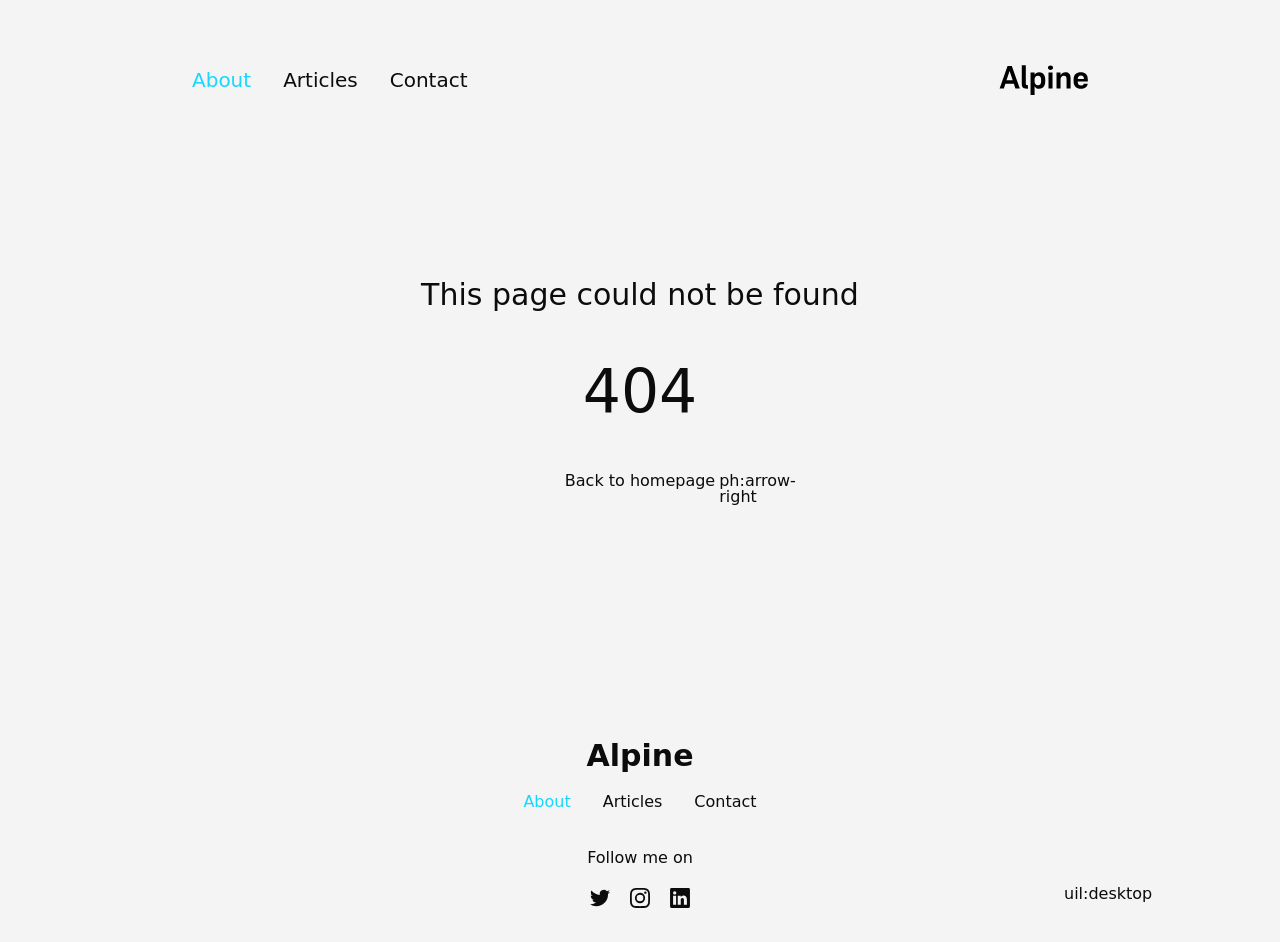
==== index.html @ 04ba0384 "Deploying to gh-pages from @ ahb360/alpine-starter@578dac33cd20a1a413d72c9c8efdf5ef78be99f1 🚀" ====
<!DOCTYPE html>
<html >
<head><meta charset="utf-8">
<title>Alpine</title>
<meta name="viewport" content="width=device-width, initial-scale=1">
<meta name="twitter:card" content="summary_large_image">
<meta property="og:image" content="/social-card-preview.png">
<meta property="og:image:width" content="400">
<meta property="og:image:height" content="300">
<meta property="og:image:alt" content="An image showcasing my project.">
<meta property="og:title" content="Alpine">
<meta name="description" content="An open source blog theme powered by Nuxt.">
<meta property="og:description" content="An open source blog theme powered by Nuxt."><link rel="modulepreload" href="/_payload.js"><style id="pinceau-theme">@media { :root {--pinceau-mq: initial; --alpine-readableLine: 68ch;--alpine-backdrop-backgroundColor: #f4f4f5b3;--prose-code-inline-padding: 0.25rem 0.375rem 0.25rem 0.375rem;--prose-code-inline-borderRadius: 0.375rem;--prose-code-block-border-style: solid;--prose-code-block-border-width: 1px;--prose-tbody-tr-borderBottom-style: dashed;--prose-tbody-tr-borderBottom-width: 1px;--prose-thead-borderBottom-style: solid;--prose-thead-borderBottom-width: 1px;--prose-thead-border-style: solid;--prose-thead-border-width: 0px;--prose-table-lineHeight: inherit;--prose-table-textAlign: left;--prose-hr-width: 1px;--prose-hr-style: solid;--prose-li-listStylePosition: outside;--prose-ol-padding: 0 0 0 21px;--prose-ol-listStyleType: decimal;--prose-ul-padding: 0 0 0 21px;--prose-ul-listStyleType: disc;--prose-blockquote-border-style: solid;--prose-blockquote-border-width: 4px;--prose-blockquote-quotes: '201C' '201D' '2018' '2019';--prose-blockquote-padding: 0 0 0 24px;--prose-a-code-color-hover: currentColor;--prose-a-code-color-static: currentColor;--prose-a-hasCode-borderBottom: none;--prose-a-border-distance: 2px;--prose-a-border-color-hover: currentColor;--prose-a-border-color-static: currentColor;--prose-a-border-style-hover: solid;--prose-a-border-style-static: dashed;--prose-a-border-width: 1px;--prose-a-color-static: inherit;--prose-a-textDecoration: none;--prose-h6-margin: 3rem 0 2rem;--prose-h5-margin: 3rem 0 2rem;--prose-h4-margin: 3rem 0 2rem;--prose-h3-margin: 3rem 0 2rem;--prose-h2-margin: 3rem 0 2rem;--prose-h1-margin: 0 0 2rem;--prose-p-fontSize: 18px;--typography-lead-loose: 2;--typography-lead-relaxed: 1.625;--typography-lead-normal: 1.5;--typography-lead-snug: 1.375;--typography-lead-tight: 1.25;--typography-lead-none: 1;--typography-fontWeight-black: 900;--typography-fontWeight-extrabold: 800;--typography-fontWeight-bold: 700;--typography-fontWeight-semibold: 600;--typography-fontWeight-medium: 500;--typography-fontWeight-normal: 400;--typography-fontWeight-light: 300;--typography-fontWeight-extralight: 200;--typography-fontWeight-thin: 100;--typography-fontSize-9xl: 128px;--typography-fontSize-8xl: 96px;--typography-fontSize-7xl: 72px;--typography-fontSize-6xl: 60px;--typography-fontSize-5xl: 48px;--typography-fontSize-4xl: 36px;--typography-fontSize-3xl: 30px;--typography-fontSize-2xl: 24px;--typography-fontSize-xl: 20px;--typography-fontSize-lg: 18px;--typography-fontSize-base: 16px;--typography-fontSize-sm: 14px;--typography-fontSize-xs: 12px;--typography-letterSpacing-wide: 0.025em;--typography-letterSpacing-tight: -0.025em;--typography-verticalMargin-base: 32px;--typography-verticalMargin-sm: 16px;--elements-border-secondary-hover: [object Object];--elements-backdrop-background: #fffc;--elements-backdrop-filter: saturate(200%) blur(20px);--elements-container-maxWidth: 64rem;--lead-loose: 2;--lead-relaxed: 1.625;--lead-normal: 1.5;--lead-snug: 1.375;--lead-tight: 1.25;--lead-none: 1;--lead-10: 2.5rem;--lead-9: 2.25rem;--lead-8: 2rem;--lead-7: 1.75rem;--lead-6: 1.5rem;--lead-5: 1.25rem;--lead-4: 1rem;--lead-3: .75rem;--lead-2: .5rem;--lead-1: .025rem;--letterSpacing-widest: 0.1em;--letterSpacing-wider: 0.05em;--letterSpacing-wide: 0.025em;--letterSpacing-normal: 0em;--letterSpacing-tight: -0.025em;--letterSpacing-tighter: -0.05em;--fontSize-9xl: 8rem;--fontSize-8xl: 6rem;--fontSize-7xl: 4.5rem;--fontSize-6xl: 3.75rem;--fontSize-5xl: 3rem;--fontSize-4xl: 2.25rem;--fontSize-3xl: 1.875rem;--fontSize-2xl: 1.5rem;--fontSize-xl: 1.25rem;--fontSize-lg: 1.125rem;--fontSize-base: 1rem;--fontSize-sm: 0.875rem;--fontSize-xs: 0.75rem;--fontWeight-black: 900;--fontWeight-extrabold: 800;--fontWeight-bold: 700;--fontWeight-semibold: 600;--fontWeight-medium: 500;--fontWeight-normal: 400;--fontWeight-light: 300;--fontWeight-extralight: 200;--fontWeight-thin: 100;--font-mono: ui-monospace, SFMono-Regular, Menlo, Monaco, Consolas, Liberation Mono, Courier New, monospace;--font-serif: ui-serif, Georgia, Cambria, Times New Roman, Times, serif;--font-sans: ui-sans-serif, system-ui, -apple-system, BlinkMacSystemFont, Segoe UI, Roboto, Helvetica Neue, Arial, Noto Sans, sans-serif, Apple Color Emoji, Segoe UI Emoji, Segoe UI Symbol, Noto Color Emoji;--opacity-total: 1;--opacity-high: 0.8;--opacity-medium: 0.5;--opacity-soft: 0.3;--opacity-light: 0.15;--opacity-bright: 0.1;--opacity-noOpacity: 0;--borderWidth-lg: 3px;--borderWidth-md: 2px;--borderWidth-sm: 1px;--borderWidth-noBorder: 0;--space-rem-875: 0.875rem;--space-rem-625: 0.625rem;--space-rem-375: 0.375rem;--space-rem-125: 0.125rem;--space-px: 1px;--space-128: 32rem;--space-96: 24rem;--space-80: 20rem;--space-72: 18rem;--space-64: 16rem;--space-60: 15rem;--space-56: 14rem;--space-52: 13rem;--space-48: 12rem;--space-44: 11rem;--space-40: 10rem;--space-36: 9rem;--space-32: 8rem;--space-28: 7rem;--space-24: 6rem;--space-20: 5rem;--space-16: 4rem;--space-14: 3.5rem;--space-12: 3rem;--space-11: 2.75rem;--space-10: 2.5rem;--space-9: 2.25rem;--space-8: 2rem;--space-7: 1.75rem;--space-6: 1.5rem;--space-5: 1.25rem;--space-4: 1rem;--space-3: 0.75rem;--space-2: 0.5rem;--space-1: 0.25rem;--space-0: 0px;--size-full: 100%;--size-7xl: 80rem;--size-6xl: 72rem;--size-5xl: 64rem;--size-4xl: 56rem;--size-3xl: 48rem;--size-2xl: 42rem;--size-xl: 36rem;--size-lg: 32rem;--size-md: 28rem;--size-sm: 24rem;--size-xs: 20rem;--size-200: 200px;--size-104: 104px;--size-80: 80px;--size-64: 64px;--size-56: 56px;--size-48: 48px;--size-40: 40px;--size-32: 32px;--size-24: 24px;--size-20: 20px;--size-16: 16px;--size-12: 12px;--size-8: 8px;--size-6: 6px;--size-4: 4px;--size-2: 2px;--size-0: 0px;--radii-full: 9999px;--radii-3xl: 1.75rem;--radii-2xl: 1.5rem;--radii-xl: 1rem;--radii-lg: 0.75rem;--radii-md: 0.5rem;--radii-sm: 0.375rem;--radii-xs: 0.25rem;--radii-2xs: 0.125rem;--radii-none: 0px;--shadow-none: 0px 0px 0px 0px transparent;--shadow-lg: 0px 10px 15px -3px #000000, 0px 4px 6px -4px #000000;--shadow-md: 0px 4px 6px -1px #000000, 0px 2px 4px -2px #000000;--shadow-sm: 0px 1px 3px 0px #000000, 0px 1px 2px -1px #000000;--shadow-xs: 0px 1px 2px 0px #000000;--height-screen: 100vh;--width-screen: 100vw;--color-primary-900: #002e38;--color-primary-800: #005c70;--color-primary-700: #008aa9;--color-primary-600: #00b9e1;--color-primary-500: #1ad6ff;--color-primary-400: #40ddff;--color-primary-300: #66e4ff;--color-primary-200: #8deaff;--color-primary-100: #b3f1ff;--color-primary-50: #d9f8ff;--color-ruby-900: #380011;--color-ruby-800: #700021;--color-ruby-700: #a90032;--color-ruby-600: #e10043;--color-ruby-500: #ff1a5e;--color-ruby-400: #ff4079;--color-ruby-300: #ff6694;--color-ruby-200: #ff8dae;--color-ruby-100: #ffb3c9;--color-ruby-50: #ffd9e4;--color-pink-900: #380025;--color-pink-800: #70004b;--color-pink-700: #a90070;--color-pink-600: #e10095;--color-pink-500: #ff1ab2;--color-pink-400: #ff40bf;--color-pink-300: #ff66cc;--color-pink-200: #ff8dd8;--color-pink-100: #ffb3e5;--color-pink-50: #ffd9f2;--color-purple-900: #190038;--color-purple-800: #330070;--color-purple-700: #4c00a9;--color-purple-600: #6500e1;--color-purple-500: #811aff;--color-purple-400: #9640ff;--color-purple-300: #ab66ff;--color-purple-200: #c08dff;--color-purple-100: #d5b3ff;--color-purple-50: #ead9ff;--color-royalblue-900: #0b0531;--color-royalblue-800: #160a62;--color-royalblue-700: #211093;--color-royalblue-600: #2c15c4;--color-royalblue-500: #4127e8;--color-royalblue-400: #614bec;--color-royalblue-300: #806ff0;--color-royalblue-200: #a093f3;--color-royalblue-100: #c0b7f7;--color-royalblue-50: #dfdbfb;--color-indigoblue-900: #001238;--color-indigoblue-800: #002370;--color-indigoblue-700: #0035a9;--color-indigoblue-600: #0047e1;--color-indigoblue-500: #1a62ff;--color-indigoblue-400: #407cff;--color-indigoblue-300: #6696ff;--color-indigoblue-200: #8db0ff;--color-indigoblue-100: #b3cbff;--color-indigoblue-50: #d9e5ff;--color-blue-900: #002438;--color-blue-800: #004870;--color-blue-700: #006ca9;--color-blue-600: #0090e1;--color-blue-500: #1aadff;--color-blue-400: #40bbff;--color-blue-300: #66c8ff;--color-blue-200: #8dd6ff;--color-blue-100: #b3e4ff;--color-blue-50: #d9f1ff;--color-lightblue-900: #002e38;--color-lightblue-800: #005c70;--color-lightblue-700: #008aa9;--color-lightblue-600: #00b9e1;--color-lightblue-500: #1ad6ff;--color-lightblue-400: #40ddff;--color-lightblue-300: #66e4ff;--color-lightblue-200: #8deaff;--color-lightblue-100: #b3f1ff;--color-lightblue-50: #d9f8ff;--color-teal-900: #062a28;--color-teal-800: #0b544f;--color-teal-700: #117d77;--color-teal-600: #16a79e;--color-teal-500: #1cd1c6;--color-teal-400: #36e4da;--color-teal-300: #5fe9e1;--color-teal-200: #87efe9;--color-teal-100: #aff4f0;--color-teal-50: #d7faf8;--color-pear-900: #2a2b09;--color-pear-800: #545512;--color-pear-700: #7e801b;--color-pear-600: #a8aa24;--color-pear-500: #d0d32f;--color-pear-400: #d8da52;--color-pear-300: #e0e274;--color-pear-200: #e8e997;--color-pear-100: #eff0ba;--color-pear-50: #f7f8dc;--color-red-900: #380300;--color-red-800: #700700;--color-red-700: #a90a00;--color-red-600: #e10e00;--color-red-500: #ff281a;--color-red-400: #ff4c40;--color-red-300: #ff7066;--color-red-200: #ff948d;--color-red-100: #ffb7b3;--color-red-50: #ffdbd9;--color-orange-900: #381800;--color-orange-800: #702f00;--color-orange-700: #a94700;--color-orange-600: #e15e00;--color-orange-500: #ff7a1a;--color-orange-400: #ff9040;--color-orange-300: #ffa666;--color-orange-200: #ffbd8d;--color-orange-100: #ffd3b3;--color-orange-50: #ffe9d9;--color-yellow-900: #362b03;--color-yellow-800: #6d5605;--color-yellow-700: #a38108;--color-yellow-600: #daac0a;--color-yellow-500: #f5c828;--color-yellow-400: #f7d14c;--color-yellow-300: #f8da70;--color-yellow-200: #fae393;--color-yellow-100: #fcedb7;--color-yellow-50: #fdf6db;--color-green-900: #003f25;--color-green-800: #005e38;--color-green-700: #007e4a;--color-green-600: #009d5d;--color-green-500: #00bd6f;--color-green-400: #00dc82;--color-green-300: #30ffaa;--color-green-200: #83ffcc;--color-green-100: #acffdd;--color-green-50: #d6ffee;--color-gray-900: #18181B;--color-gray-800: #27272A;--color-gray-700: #3f3f46;--color-gray-600: #52525B;--color-gray-500: #71717A;--color-gray-400: #a1a1aa;--color-gray-300: #D4d4d8;--color-gray-200: #e4e4e7;--color-gray-100: #f4f4f5;--color-gray-50: #fafafa;--color-black: #0c0c0d;--color-white: #FFFFFF;--media-portrait: only screen and (orientation: portrait);--media-landscape: only screen and (orientation: landscape);--media-rm: (prefers-reduced-motion: reduce);--media-2xl: (min-width: 1536px);--media-xl: (min-width: 1280px);--media-lg: (min-width: 1024px);--media-md: (min-width: 768px);--media-sm: (min-width: 640px);--media-xs: (min-width: 475px);--prose-code-inline-fontWeight: var(--typography-fontWeight-normal);--prose-code-inline-fontSize: var(--typography-fontSize-sm);--prose-code-block-pre-padding: var(--typography-verticalMargin-sm);--prose-code-block-margin: var(--typography-verticalMargin-base) 0;--prose-code-block-fontSize: var(--typography-fontSize-sm);--prose-tbody-code-inline-fontSize: var(--typography-fontSize-sm);--prose-tbody-td-padding: var(--typography-verticalMargin-sm);--prose-th-fontWeight: var(--typography-fontWeight-semibold);--prose-th-padding: 0 var(--typography-verticalMargin-sm) var(--typography-verticalMargin-sm) var(--typography-verticalMargin-sm);--prose-table-fontSize: var(--typography-fontSize-sm);--prose-table-margin: var(--typography-verticalMargin-base) 0;--prose-hr-margin: var(--typography-verticalMargin-base) 0;--prose-li-margin: var(--typography-verticalMargin-sm) 0;--prose-ol-margin: var(--typography-verticalMargin-base) 0;--prose-ul-margin: var(--typography-verticalMargin-base) 0;--prose-blockquote-margin: var(--typography-verticalMargin-base) 0;--prose-a-code-border-style: var(--prose-a-border-style-static);--prose-a-code-border-width: var(--prose-a-border-width);--prose-a-fontWeight: var(--typography-fontWeight-medium);--prose-img-margin: var(--typography-verticalMargin-base) 0;--prose-strong-fontWeight: var(--typography-fontWeight-semibold);--prose-h6-iconSize: var(--typography-fontSize-base);--prose-h6-fontWeight: var(--typography-fontWeight-semibold);--prose-h6-lineHeight: var(--typography-lead-normal);--prose-h6-fontSize: var(--typography-fontSize-lg);--prose-h5-iconSize: var(--typography-fontSize-lg);--prose-h5-fontWeight: var(--typography-fontWeight-semibold);--prose-h5-lineHeight: var(--typography-lead-snug);--prose-h5-fontSize: var(--typography-fontSize-xl);--prose-h4-iconSize: var(--typography-fontSize-lg);--prose-h4-letterSpacing: var(--typography-letterSpacing-tight);--prose-h4-fontWeight: var(--typography-fontWeight-semibold);--prose-h4-lineHeight: var(--typography-lead-snug);--prose-h4-fontSize: var(--typography-fontSize-2xl);--prose-h3-iconSize: var(--typography-fontSize-xl);--prose-h3-letterSpacing: var(--typography-letterSpacing-tight);--prose-h3-fontWeight: var(--typography-fontWeight-semibold);--prose-h3-lineHeight: var(--typography-lead-snug);--prose-h3-fontSize: var(--typography-fontSize-3xl);--prose-h2-iconSize: var(--typography-fontSize-2xl);--prose-h2-letterSpacing: var(--typography-letterSpacing-tight);--prose-h2-fontWeight: var(--typography-fontWeight-semibold);--prose-h2-lineHeight: var(--typography-lead-tight);--prose-h2-fontSize: var(--typography-fontSize-4xl);--prose-h1-iconSize: var(--typography-fontSize-3xl);--prose-h1-letterSpacing: var(--typography-letterSpacing-tight);--prose-h1-fontWeight: var(--typography-fontWeight-bold);--prose-h1-lineHeight: var(--typography-lead-tight);--prose-h1-fontSize: var(--typography-fontSize-5xl);--prose-p-br-margin: var(--typography-verticalMargin-base) 0 0 0;--prose-p-margin: var(--typography-verticalMargin-base) 0;--prose-p-lineHeight: var(--typography-lead-normal);--typography-color-primary-900: var(--color-primary-900);--typography-color-primary-800: var(--color-primary-800);--typography-color-primary-700: var(--color-primary-700);--typography-color-primary-600: var(--color-primary-600);--typography-color-primary-500: var(--color-primary-500);--typography-color-primary-400: var(--color-primary-400);--typography-color-primary-300: var(--color-primary-300);--typography-color-primary-200: var(--color-primary-200);--typography-color-primary-100: var(--color-primary-100);--typography-color-primary-50: var(--color-primary-50);--typography-font-code: var(--font-mono);--typography-font-body: var(--font-sans);--typography-font-display: var(--font-sans);--elements-state-danger-borderColor-secondary: var(--color-red-200);--elements-state-danger-borderColor-primary: var(--color-red-100);--elements-state-danger-backgroundColor-secondary: var(--color-red-100);--elements-state-danger-backgroundColor-primary: var(--color-red-50);--elements-state-danger-color-secondary: var(--color-red-600);--elements-state-danger-color-primary: var(--color-red-500);--elements-state-warning-borderColor-secondary: var(--color-yellow-200);--elements-state-warning-borderColor-primary: var(--color-yellow-100);--elements-state-warning-backgroundColor-secondary: var(--color-yellow-100);--elements-state-warning-backgroundColor-primary: var(--color-yellow-50);--elements-state-warning-color-secondary: var(--color-yellow-700);--elements-state-warning-color-primary: var(--color-yellow-600);--elements-state-success-borderColor-secondary: var(--color-green-200);--elements-state-success-borderColor-primary: var(--color-green-100);--elements-state-success-backgroundColor-secondary: var(--color-green-100);--elements-state-success-backgroundColor-primary: var(--color-green-50);--elements-state-success-color-secondary: var(--color-green-600);--elements-state-success-color-primary: var(--color-green-500);--elements-state-info-borderColor-secondary: var(--color-blue-200);--elements-state-info-borderColor-primary: var(--color-blue-100);--elements-state-info-backgroundColor-secondary: var(--color-blue-100);--elements-state-info-backgroundColor-primary: var(--color-blue-50);--elements-state-info-color-secondary: var(--color-blue-600);--elements-state-info-color-primary: var(--color-blue-500);--elements-state-primary-borderColor-secondary: var(--color-primary-200);--elements-state-primary-borderColor-primary: var(--color-primary-100);--elements-state-primary-backgroundColor-secondary: var(--color-primary-100);--elements-state-primary-backgroundColor-primary: var(--color-primary-50);--elements-state-primary-color-secondary: var(--color-primary-700);--elements-state-primary-color-primary: var(--color-primary-600);--elements-surface-background-base: var(--color-gray-100);--elements-border-secondary-static: var(--color-gray-200);--elements-border-primary-hover: var(--color-gray-200);--elements-border-primary-static: var(--color-gray-100);--elements-container-padding-md: var(--space-16);--elements-container-padding-sm: var(--space-12);--elements-container-padding-xs: var(--space-8);--elements-container-padding-mobile: var(--space-6);--elements-text-secondary-color-hover: var(--color-gray-700);--elements-text-secondary-color-static: var(--color-gray-500);--elements-text-primary-color-static: var(--color-gray-900);--text-6xl-lineHeight: var(--lead-none);--text-6xl-fontSize: var(--fontSize-6xl);--text-5xl-lineHeight: var(--lead-none);--text-5xl-fontSize: var(--fontSize-5xl);--text-4xl-lineHeight: var(--lead-10);--text-4xl-fontSize: var(--fontSize-4xl);--text-3xl-lineHeight: var(--lead-9);--text-3xl-fontSize: var(--fontSize-3xl);--text-2xl-lineHeight: var(--lead-8);--text-2xl-fontSize: var(--fontSize-2xl);--text-xl-lineHeight: var(--lead-7);--text-xl-fontSize: var(--fontSize-xl);--text-lg-lineHeight: var(--lead-7);--text-lg-fontSize: var(--fontSize-lg);--text-base-lineHeight: var(--lead-6);--text-base-fontSize: var(--fontSize-base);--text-sm-lineHeight: var(--lead-5);--text-sm-fontSize: var(--fontSize-sm);--text-xs-lineHeight: var(--lead-4);--text-xs-fontSize: var(--fontSize-xs);--shadow-2xl: 0px 25px 50px -12px var(--color-gray-900);--shadow-xl: 0px 20px 25px -5px var(--color-gray-400), 0px 8px 10px -6px #000000;--color-secondary-900: var(--color-gray-900);--color-secondary-800: var(--color-gray-800);--color-secondary-700: var(--color-gray-700);--color-secondary-600: var(--color-gray-600);--color-secondary-500: var(--color-gray-500);--color-secondary-400: var(--color-gray-400);--color-secondary-300: var(--color-gray-300);--color-secondary-200: var(--color-gray-200);--color-secondary-100: var(--color-gray-100);--color-secondary-50: var(--color-gray-50);--prose-a-code-background-hover: var(--typography-color-primary-50);--prose-a-code-border-color-hover: var(--typography-color-primary-500);--prose-a-color-hover: var(--typography-color-primary-500);--typography-color-secondary-900: var(--color-secondary-900);--typography-color-secondary-800: var(--color-secondary-800);--typography-color-secondary-700: var(--color-secondary-700);--typography-color-secondary-600: var(--color-secondary-600);--typography-color-secondary-500: var(--color-secondary-500);--typography-color-secondary-400: var(--color-secondary-400);--typography-color-secondary-300: var(--color-secondary-300);--typography-color-secondary-200: var(--color-secondary-200);--typography-color-secondary-100: var(--color-secondary-100);--typography-color-secondary-50: var(--color-secondary-50);--prose-code-inline-backgroundColor: var(--typography-color-secondary-100);--prose-code-inline-color: var(--typography-color-secondary-700);--prose-code-block-backgroundColor: var(--typography-color-secondary-100);--prose-code-block-color: var(--typography-color-secondary-700);--prose-code-block-border-color: var(--typography-color-secondary-200);--prose-tbody-tr-borderBottom-color: var(--typography-color-secondary-300);--prose-th-color: var(--typography-color-secondary-600);--prose-thead-borderBottom-color: var(--typography-color-secondary-300);--prose-thead-border-color: var(--typography-color-secondary-300);--prose-hr-color: var(--typography-color-secondary-200);--prose-ol-li-markerColor: var(--typography-color-secondary-500);--prose-ul-li-markerColor: var(--typography-color-secondary-400);--prose-blockquote-border-color: var(--typography-color-secondary-200);--prose-blockquote-color: var(--typography-color-secondary-500);--prose-a-code-border-color-static: var(--typography-color-secondary-400); } }@media { :root.dark {--pinceau-mq: dark; --alpine-backdrop-backgroundColor: #18181bb3;--prose-a-code-color-hover: currentColor;--prose-a-code-color-static: currentColor;--prose-a-border-color-hover: currentColor;--prose-a-border-color-static: currentColor;--prose-a-color-static: inherit;--elements-backdrop-background: #0c0d0ccc;--elements-state-danger-borderColor-secondary: var(--color-red-700);--elements-state-danger-borderColor-primary: var(--color-red-800);--elements-state-danger-backgroundColor-secondary: var(--color-red-800);--elements-state-danger-backgroundColor-primary: var(--color-red-900);--elements-state-danger-color-secondary: var(--color-red-200);--elements-state-danger-color-primary: var(--color-red-300);--elements-state-warning-borderColor-secondary: var(--color-yellow-700);--elements-state-warning-borderColor-primary: var(--color-yellow-800);--elements-state-warning-backgroundColor-secondary: var(--color-yellow-800);--elements-state-warning-backgroundColor-primary: var(--color-yellow-900);--elements-state-warning-color-secondary: var(--color-yellow-200);--elements-state-warning-color-primary: var(--color-yellow-400);--elements-state-success-borderColor-secondary: var(--color-green-700);--elements-state-success-borderColor-primary: var(--color-green-800);--elements-state-success-backgroundColor-secondary: var(--color-green-800);--elements-state-success-backgroundColor-primary: var(--color-green-900);--elements-state-success-color-secondary: var(--color-green-200);--elements-state-success-color-primary: var(--color-green-400);--elements-state-info-borderColor-secondary: var(--color-blue-700);--elements-state-info-borderColor-primary: var(--color-blue-800);--elements-state-info-backgroundColor-secondary: var(--color-blue-800);--elements-state-info-backgroundColor-primary: var(--color-blue-900);--elements-state-info-color-secondary: var(--color-blue-200);--elements-state-info-color-primary: var(--color-blue-400);--elements-state-primary-borderColor-secondary: var(--color-primary-700);--elements-state-primary-borderColor-primary: var(--color-primary-800);--elements-state-primary-backgroundColor-secondary: var(--color-primary-800);--elements-state-primary-backgroundColor-primary: var(--color-primary-900);--elements-state-primary-color-secondary: var(--color-primary-200);--elements-state-primary-color-primary: var(--color-primary-400);--elements-surface-background-base: var(--color-gray-900);--elements-border-secondary-static: var(--color-gray-800);--elements-border-primary-hover: var(--color-gray-800);--elements-border-primary-static: var(--color-gray-900);--elements-text-secondary-color-hover: var(--color-gray-200);--elements-text-secondary-color-static: var(--color-gray-400);--elements-text-primary-color-static: var(--color-gray-50);--prose-a-code-background-hover: var(--typography-color-primary-900);--prose-a-code-border-color-hover: var(--typography-color-primary-600);--prose-a-color-hover: var(--typography-color-primary-400);--prose-code-inline-backgroundColor: var(--typography-color-secondary-900);--prose-code-inline-color: var(--typography-color-secondary-200);--prose-code-block-backgroundColor: var(--typography-color-secondary-900);--prose-code-block-color: var(--typography-color-secondary-200);--prose-code-block-border-color: var(--typography-color-secondary-800);--prose-tbody-tr-borderBottom-color: var(--typography-color-secondary-700);--prose-th-color: var(--typography-color-secondary-400);--prose-thead-borderBottom-color: var(--typography-color-secondary-600);--prose-thead-border-color: var(--typography-color-secondary-600);--prose-hr-color: var(--typography-color-secondary-800);--prose-ol-li-markerColor: var(--typography-color-secondary-500);--prose-ul-li-markerColor: var(--typography-color-secondary-500);--prose-blockquote-border-color: var(--typography-color-secondary-700);--prose-blockquote-color: var(--typography-color-secondary-400);--prose-a-code-border-color-static: var(--typography-color-secondary-600); } }</style><style id="pinceau-runtime-hydratable">@media{.phy[--]{--puid:TpDcLL-v;}.pv-CLo-Vc{max-width:var(--elements-container-maxWidth);padding-left:var(--elements-container-padding-mobile);padding-right:var(--elements-container-padding-mobile);}@media (min-width: 475px){.pv-CLo-Vc{padding-left:var(--elements-container-padding-xs);padding-right:var(--elements-container-padding-xs);}}@media (min-width: 640px){.pv-CLo-Vc{padding-left:var(--elements-container-padding-sm);padding-right:var(--elements-container-padding-sm);}}@media (min-width: 768px){.pv-CLo-Vc{padding-left:var(--elements-container-padding-md);padding-right:var(--elements-container-padding-md);}}} @media{.phy[--]{--puid:uw-Jq7-c;}.pc-uw-Jq7[data-v-1d447698]{---6-li-cols:2;}} </style><link rel="modulepreload" as="script" crossorigin href="/_nuxt/entry.fba31984.js"><link rel="preload" as="style" href="/_nuxt/entry.eb3cf044.css"><link rel="modulepreload" as="script" crossorigin href="/_nuxt/NuxtImg.79454510.js"><link rel="modulepreload" as="script" crossorigin href="/_nuxt/document-driven.88a97216.js"><link rel="preload" as="style" href="/_nuxt/DocumentDrivenNotFound.f5c4c890.css"><link rel="modulepreload" as="script" crossorigin href="/_nuxt/DocumentDrivenEmpty.52b085c3.js"><link rel="modulepreload" as="script" crossorigin href="/_nuxt/ContentRenderer.1e5749e4.js"><link rel="modulepreload" as="script" crossorigin href="/_nuxt/ContentRendererMarkdown.36f417b5.js"><link rel="modulepreload" as="script" crossorigin href="/_nuxt/DocumentDrivenNotFound.af7c489a.js"><link rel="modulepreload" as="script" crossorigin href="/_nuxt/default.a2d36a8d.js"><link rel="modulepreload" as="script" crossorigin href="/_nuxt/Hero.3ef1a9c6.js"><link rel="modulepreload" as="script" crossorigin href="/_nuxt/ContentSlot.f1407f6d.js"><link rel="modulepreload" as="script" crossorigin href="/_nuxt/ProseUl.a99d940f.js"><link rel="modulepreload" as="script" crossorigin href="/_nuxt/ProseLi.c4591951.js"><link rel="modulepreload" as="script" crossorigin href="/_nuxt/ProseA.50412c57.js"><link rel="modulepreload" as="script" crossorigin href="/_nuxt/ProseStrong.21975afb.js"><link rel="modulepreload" as="script" crossorigin href="/_nuxt/ProseP.17cf617d.js"><link rel="modulepreload" as="script" crossorigin href="/_nuxt/Gallery.a60a5397.js"><link rel="prefetch" as="script" crossorigin href="/_nuxt/article.9d8f8982.js"><link rel="prefetch" as="script" crossorigin href="/_nuxt/date.824a539b.js"><link rel="prefetch" as="script" crossorigin href="/_nuxt/page.b928da73.js"><link rel="prefetch" as="script" crossorigin href="/_nuxt/client-db.e24036a9.js"><link rel="prefetch" as="script" crossorigin href="/_nuxt/debug.0ca0e35c.js"><link rel="prefetch" as="style" href="/_nuxt/ContentPreviewMode.55bdc32c.css"><link rel="prefetch" as="script" crossorigin href="/_nuxt/useStudio.ad8e7a48.js"><link rel="prefetch" as="script" crossorigin href="/_nuxt/asyncData.585bc5de.js"><link rel="prefetch" as="script" crossorigin href="/_nuxt/error-component.32cf2782.js"><link rel="stylesheet" href="/_nuxt/entry.eb3cf044.css"><link rel="stylesheet" href="/_nuxt/DocumentDrivenNotFound.f5c4c890.css"><style>html{font-family:var(--font-sans)}</style><style>.app-layout[data-v-73433fd8]{min-width:var(--size-xs)}</style><style>.container[data-v-6d327d86]{-webkit-margin-start:auto;-webkit-margin-end:auto;margin-inline-end:auto;margin-inline-start:auto;width:100%}</style><style>.nuxt-progress{background:repeating-linear-gradient(90deg,#00dc82 0,#34cdfe 50%,#0047e1);left:0;opacity:1;position:fixed;right:0;top:0;transition:width .1s,height .4s,opacity .4s;width:0;z-index:999999}</style><style>header[data-v-72c75a5c]{--header-padding:var(--space-16);--logo-height:var(--space-8);align-items:center;display:grid;gap:var(--space-4);grid-template-columns:repeat(12,minmax(0,1fr));padding-bottom:var(--header-padding);padding-top:var(--header-padding);position:relative}header .menu[data-v-72c75a5c]{display:flex;position:absolute}header .menu[data-v-72c75a5c] :hover{color:var(--color-primary-500)}.left[data-v-72c75a5c] :is(header .menu):is(header .menu){right:0}@media (min-width:640px){header .menu[data-v-72c75a5c]{display:none}}header .overlay[data-v-72c75a5c]{-webkit-backdrop-filter:blur(20px);backdrop-filter:blur(20px);background-color:var(--alpine-backdrop-backgroundColor);border:1px solid var(--color-gray-200);border-radius:var(--radii-md);font-size:var(--text-lg-fontSize);font-weight:var(--fontWeight-medium);line-height:var(--text-lg-lineHeight);padding:var(--space-6);padding-right:var(--space-24);perspective:2000px;position:absolute;top:calc(var(--header-padding) + var(--logo-height) + var(--space-2));transform-origin:top;transition:all .25s;will-change:opacity,transform}header .overlay[data-v-72c75a5c]:not(.show){opacity:0;transform:translateY(-10px) rotateY(-8deg) rotateX(-20deg)}.left[data-v-72c75a5c] :is(header .overlay:not(.show)):is(header .overlay:not(.show)){transform:translateY(-10px) rotateY(8deg) rotateX(-20deg)}header .overlay[data-v-72c75a5c]:not(.show){pointer-events:none}.left[data-v-72c75a5c] :is(header .overlay):is(header .overlay){padding:var(--space-6);padding-left:var(--space-16);right:0;text-align:right}@media (min-width:640px){header .overlay[data-v-72c75a5c]{display:none}}:root.dark header .overlay[data-v-72c75a5c]{border-color:var(--color-gray-800)}header .logo[data-v-72c75a5c]{display:flex;grid-column:span 12/span 12;height:var(--logo-height)}header .logo a[data-v-72c75a5c]{display:flex}.center[data-v-72c75a5c] :is(header .logo):is(header .logo){grid-column:span 12/span 12;justify-content:center}.right[data-v-72c75a5c] :is(header .logo):is(header .logo){justify-content:flex-end}@media (min-width:640px){header .logo[data-v-72c75a5c]{grid-column:span 4/span 4;grid-column-start:auto}.right[data-v-72c75a5c] :is(header .logo):is(header .logo){order:2}}header .logo .fallback[data-v-72c75a5c]{font-size:var(--text-2xl-fontSize);font-weight:var(--fontWeight-semibold);line-height:var(--text-2xl-lineHeight)}header .main-nav[data-v-72c75a5c]{display:none}@media (min-width:640px){header .main-nav[data-v-72c75a5c]{display:flex;font-size:var(--text-xl-fontSize);font-weight:var(--fontWeight-medium);grid-column:span 8/span 8;line-height:var(--text-xl-lineHeight)}.center[data-v-72c75a5c] :is(header .main-nav):is(header .main-nav){grid-column:span 12/span 12;justify-content:center}.right[data-v-72c75a5c] :is(header .main-nav):is(header .main-nav){justify-content:flex-start}.left[data-v-72c75a5c] :is(header .main-nav):is(header .main-nav){justify-content:flex-end}}</style><style>nav ul[data-v-4533886f]{display:flex;flex-direction:column;gap:var(--space-4);justify-content:center;width:100%}@media (min-width:640px){nav ul[data-v-4533886f]{flex-direction:row;gap:var(--space-8)}}nav ul a[data-v-4533886f]{position:relative}nav ul a.router-link-active[data-v-4533886f]{color:var(--color-primary-500)}nav ul a .underline-fx[data-v-4533886f]{background-color:currentColor;bottom:-4px;height:1px;position:absolute;transition:width .2s ease-in-out;width:0}a[data-v-4533886f]:hover :is(nav ul a .underline-fx):is(nav ul a .underline-fx){width:100%}</style><style>footer[data-v-6e4cbd8a]{align-items:center;display:flex;flex-direction:column;margin-top:var(--space-24);padding-bottom:var(--space-8);padding-top:var(--space-8)}footer.left[data-v-6e4cbd8a]{align-items:flex-start}footer.right[data-v-6e4cbd8a]{align-items:flex-end}@media (min-width:768px){footer[data-v-6e4cbd8a]{min-height:var(--space-36)}}footer .credits[data-v-6e4cbd8a]{font-size:var(--text-3xl-fontSize);font-weight:var(--fontWeight-bold);line-height:var(--text-3xl-lineHeight);margin-bottom:var(--space-4)}footer .navigation[data-v-6e4cbd8a]{display:none}@media (min-width:640px){footer .navigation[data-v-6e4cbd8a]{display:flex;font-size:var(--text-base-fontSize);font-weight:var(--fontWeight-medium);line-height:var(--text-base-lineHeight);margin-bottom:var(--space-8)}}footer .message[data-v-6e4cbd8a]{margin-bottom:var(--space-4);text-align:center}footer .icons[data-v-6e4cbd8a]{display:grid;gap:var(--space-4);grid-template-columns:repeat(12,minmax(0,1fr));width:100%}.left[data-v-6e4cbd8a] :is(footer .icons):is(footer .icons){align-items:center;display:flex;justify-content:space-between}.right[data-v-6e4cbd8a] :is(footer .icons):is(footer .icons){align-items:center;display:flex;flex-direction:row-reverse;justify-content:space-between}footer .icons .social[data-v-6e4cbd8a]{display:flex;gap:var(--space-4);grid-column:span 12/span 12;justify-content:center}@media (min-width:475px){footer .icons .social[data-v-6e4cbd8a]{grid-column:span 4/span 4;grid-column-start:5}}footer .icons .color-mode-switch[data-v-6e4cbd8a]{display:flex;grid-column:span 12/span 12;justify-content:center}@media (min-width:475px){footer .icons .color-mode-switch[data-v-6e4cbd8a]{grid-column:span 2/span 2;grid-column-start:11;justify-content:flex-end}}</style><style>a[data-v-a37dfbed]{--social-icon-size:24px;display:flex;height:24px;height:var(--social-icon-size);width:24px;width:var(--social-icon-size)}a[data-v-a37dfbed] :hover{color:var(--color-primary-500)}a svg[data-v-a37dfbed]{height:100%;width:100%}</style><style>.icon[data-v-121c6e7d]{display:inline-block;vertical-align:middle}</style><style>button[data-v-655a90d7]{--color-mode-switcher-size:24px;display:flex;height:24px;height:var(--color-mode-switcher-size);width:24px;width:var(--color-mode-switcher-size)}button[data-v-655a90d7] :hover{color:var(--color-primary-500)}button svg[data-v-655a90d7]{height:100%;width:100%}</style><style>.hero .layout[data-v-f8481eef]{display:grid;gap:var(--space-8);grid-template-columns:repeat(1,minmax(0,1fr))}@media (min-width:1024px){.hero .layout[data-v-f8481eef]{grid-template-columns:repeat(2,minmax(0,1fr))}}.hero .layout .title[data-v-f8481eef]{font-size:var(--text-4xl-fontSize);font-weight:var(--fontWeight-bold);line-height:var(--text-4xl-lineHeight)}.hero .layout .description[data-v-f8481eef]{font-size:var(--text-xl-fontSize);line-height:var(--text-xl-lineHeight);margin-top:var(--space-3)}.hero .layout img[data-v-f8481eef]{aspect-ratio:16/9;border-radius:var(--radii-md);-o-object-fit:cover;object-fit:cover;width:100%}.hero .layout img.left[data-v-f8481eef]{order:-1}</style><style>ul[data-v-65eb208a]{font-family:var(--typography-font-body);list-style-type:var(--prose-ul-listStyleType);margin:var(--prose-ul-margin);padding:var(--prose-ul-padding)}ul[data-v-65eb208a]> li::marker{color:var(--prose-ul-li-markerColor)}ul[data-v-65eb208a]> li ol,ul[data-v-65eb208a]> li ul{margin:0}</style><style>li[data-v-894ed170]{font-family:var(--typography-font-body);list-style-position:var(--prose-li-listStylePosition);margin:var(--prose-li-margin)}</style><style>a[data-v-bb33353d]{border-bottom:var(--prose-a-border-width) var(--prose-a-border-style-static) var(--prose-a-border-color-static);color:var(--prose-a-color-static);font-family:var(--typography-font-body);font-weight:var(--prose-a-fontWeight);padding-bottom:var(--prose-a-border-distance);-webkit-text-decoration:var(--prose-a-textDecoration);text-decoration:var(--prose-a-textDecoration)}a[data-v-bb33353d]:hover{border-color:var(--prose-a-border-color-hover);border-style:var(--prose-a-border-style-hover);color:var(--prose-a-color-hover)}a[data-v-bb33353d]:has(img){border-width:0}a[data-v-bb33353d]:has(code){border-bottom:var(--prose-a-hasCode-borderBottom)}a[data-v-bb33353d]:has(code) code{border-color:var(--prose-a-code-border-color-static);border-style:var(--prose-a-code-border-style);border-width:var(--prose-a-code-border-width);color:var(--prose-a-code-color-static)}a[data-v-bb33353d]:has(code):hover{border-bottom:var(--prose-a-hasCode-borderBottom)}a[data-v-bb33353d]:has(code):hover code{background-color:var(--prose-a-code-background-hover);border-color:var(--prose-a-code-border-color-hover);color:var(--prose-a-code-color-hover)}</style><style>strong[data-v-e532d265]{font-family:var(--typography-font-body);font-weight:var(--prose-strong-fontWeight)}</style><style>p[data-v-34cc59f0]{font-family:var(--typography-font-body);font-size:var(--prose-p-fontSize);line-height:var(--prose-p-lineHeight);margin:var(--prose-p-margin)}p[data-v-34cc59f0] br{content:"";display:block;margin:var(--prose-p-br-margin)}</style><style>.gallery .layout[data-v-1d447698]{--cols:1;display:grid;gap:var(--space-8);grid-template-columns:repeat(1,minmax(0,1fr));grid-template-columns:repeat(var(--cols),minmax(0,1fr));margin-bottom:var(--space-16);margin-top:var(--space-16)}@media (min-width:768px){.gallery .layout[data-v-1d447698]{--cols:var(---6-li-cols)}}.gallery .layout img[data-v-1d447698]{aspect-ratio:16/9;border-radius:var(--radii-md);-o-object-fit:cover;object-fit:cover;width:100%}</style><script>"use strict";const w=window,de=document.documentElement,knownColorSchemes=["dark","light"],preference=window.localStorage.getItem("nuxt-color-mode")||"system";let value=preference==="system"?getColorScheme():preference;const forcedColorMode=de.getAttribute("data-color-mode-forced");forcedColorMode&&(value=forcedColorMode),addColorScheme(value),w["__NUXT_COLOR_MODE__"]={preference,value,getColorScheme,addColorScheme,removeColorScheme};function addColorScheme(e){const o=""+e+"",t="";de.classList?de.classList.add(o):de.className+=" "+o,t&&de.setAttribute("data-"+t,e)}function removeColorScheme(e){const o=""+e+"",t="";de.classList?de.classList.remove(o):de.className=de.className.replace(new RegExp(o,"g"),""),t&&de.removeAttribute("data-"+t)}function prefersColorScheme(e){return w.matchMedia("(prefers-color-scheme"+e+")")}function getColorScheme(){if(w.matchMedia&&prefersColorScheme("").media!=="not all"){for(const e of knownColorSchemes)if(prefersColorScheme(":"+e).matches)return e}return"light"}
</script></head>
<body ><div id="__nuxt"><div class="container pv-CLo-Vc pc-TpDcLL app-layout" data-v-73433fd8 data-v-6d327d86><!--[--><div class="nuxt-progress" style="width:0%;height:3px;opacity:0;background-size:Infinity% auto;" data-v-73433fd8></div><header class="right" data-v-73433fd8 data-v-72c75a5c><div class="menu" data-v-72c75a5c><button aria-label="Navigation Menu" data-v-72c75a5c><svg width="24" height="24" viewBox="0 0 68 68" fill="currentColor" xmlns="http://www.w3.org/2000/svg" data-v-72c75a5c><path d="M8 34C8 32.1362 8 31.2044 8.30448 30.4693C8.71046 29.4892 9.48915 28.7105 10.4693 28.3045C11.2044 28 12.1362 28 14 28C15.8638 28 16.7956 28 17.5307 28.3045C18.5108 28.7105 19.2895 29.4892 19.6955 30.4693C20 31.2044 20 32.1362 20 34C20 35.8638 20 36.7956 19.6955 37.5307C19.2895 38.5108 18.5108 39.2895 17.5307 39.6955C16.7956 40 15.8638 40 14 40C12.1362 40 11.2044 40 10.4693 39.6955C9.48915 39.2895 8.71046 38.5108 8.30448 37.5307C8 36.7956 8 35.8638 8 34Z" data-v-72c75a5c></path><path d="M28 34C28 32.1362 28 31.2044 28.3045 30.4693C28.7105 29.4892 29.4892 28.7105 30.4693 28.3045C31.2044 28 32.1362 28 34 28C35.8638 28 36.7956 28 37.5307 28.3045C38.5108 28.7105 39.2895 29.4892 39.6955 30.4693C40 31.2044 40 32.1362 40 34C40 35.8638 40 36.7956 39.6955 37.5307C39.2895 38.5108 38.5108 39.2895 37.5307 39.6955C36.7956 40 35.8638 40 34 40C32.1362 40 31.2044 40 30.4693 39.6955C29.4892 39.2895 28.7105 38.5108 28.3045 37.5307C28 36.7956 28 35.8638 28 34Z" data-v-72c75a5c></path><path d="M48 34C48 32.1362 48 31.2044 48.3045 30.4693C48.7105 29.4892 49.4892 28.7105 50.4693 28.3045C51.2044 28 52.1362 28 54 28C55.8638 28 56.7956 28 57.5307 28.3045C58.5108 28.7105 59.2895 29.4892 59.6955 30.4693C60 31.2044 60 32.1362 60 34C60 35.8638 60 36.7956 59.6955 37.5307C59.2895 38.5108 58.5108 39.2895 57.5307 39.6955C56.7956 40 55.8638 40 54 40C52.1362 40 51.2044 40 50.4693 39.6955C49.4892 39.2895 48.7105 38.5108 48.3045 37.5307C48 36.7956 48 35.8638 48 34Z" data-v-72c75a5c></path></svg></button></div><div class="overlay" data-v-72c75a5c><nav data-v-72c75a5c data-v-4533886f><ul data-v-4533886f><!--[--><li data-v-4533886f><a aria-current="page" href="/" class="router-link-active router-link-exact-active" data-v-4533886f><span class="underline-fx" data-v-4533886f></span> About</a></li><li data-v-4533886f><a href="/articles" class="" data-v-4533886f><span class="underline-fx" data-v-4533886f></span> Articles</a></li><li data-v-4533886f><a href="/contact" class="" data-v-4533886f><span class="underline-fx" data-v-4533886f></span> Contact</a></li><!--]--></ul></nav></div><div class="logo" data-v-72c75a5c><a aria-current="page" href="/" class="router-link-active router-link-exact-active" data-v-72c75a5c><img src="/logo-dark.svg" class="dark-img" alt="alpine" width="89" height="31" data-v-72c75a5c><img src="/logo.svg" class="light-img" alt="alpine" width="89" height="31" data-v-72c75a5c></a></div><div class="main-nav" data-v-72c75a5c><nav data-v-72c75a5c data-v-4533886f><ul data-v-4533886f><!--[--><li data-v-4533886f><a aria-current="page" href="/" class="router-link-active router-link-exact-active" data-v-4533886f><span class="underline-fx" data-v-4533886f></span> About</a></li><li data-v-4533886f><a href="/articles" class="" data-v-4533886f><span class="underline-fx" data-v-4533886f></span> Articles</a></li><li data-v-4533886f><a href="/contact" class="" data-v-4533886f><span class="underline-fx" data-v-4533886f></span> Contact</a></li><!--]--></ul></nav></div></header><!--[--><!--[--><div class="document-driven-page"><!--[--><main><!--[--><div><section class="hero" data-v-f8481eef><div class="layout" data-v-f8481eef><div class="content" data-v-f8481eef><div class="title" data-v-f8481eef><!--[-->Hi, I am Alpine.<!--]--></div><div class="description" data-v-f8481eef><!--[--><ul data-v-65eb208a><!--[--><li data-v-894ed170><!--[-->An <a href="https://github.com/nuxt-themes/alpine" rel="nofollow" blank="false" static="false" data-v-bb33353d><!--[-->open source blog theme<!--]--></a> powered by <a href="https://content.nuxtjs.org" rel="nofollow" blank="false" static="false" data-v-bb33353d><!--[-->Nuxt Content<!--]--></a>, editable on <a href="https://studio.nuxt.com" rel="nofollow" blank="false" static="false" data-v-bb33353d><!--[-->Nuxt Studio<!--]--></a>.<!--]--></li><li data-v-894ed170><!--[-->Write pages in Markdown and Vue components with the <a href="https://content.nuxtjs.org/guide/writing/mdc" rel="nofollow" blank="false" static="false" data-v-bb33353d><!--[-->MDC syntax<!--]--></a>.<!--]--></li><li data-v-894ed170><!--[-->Use <a href="https://elements.nuxt.space" rel="nofollow" blank="false" static="false" data-v-bb33353d><!--[--><strong data-v-e532d265><!--[-->30+ built-in<!--]--></strong><!--]--></a> components in your Markdown pages.<!--]--></li><!--]--></ul><!--]--></div></div><img src="/alpine-0.webp" class="right" alt="Hero Image" width="16" height="9" data-v-f8481eef></div></section><p data-v-34cc59f0><!--[-->Lorem ipsum dolor sit amet, consectetur adipiscing elit. Sed non risus. Suspendisse lectus tortor, dignissim sit amet, adipiscing nec, ultricies sed, dolor. Cras elementum ultrices diam. Maecenas ligula massa, varius a, semper congue, euismod non, mi. Proin porttitor, orci nec nonummy molestie, enim est eleifend mi, non fermentum diam nisl sit amet erat. Duis semper. Duis arcu massa, scelerisque vitae, consequat in, pretium a, enim.<!--]--></p><p data-v-34cc59f0><!--[-->Pellentesque congue. Ut in risus volutpat libero pharetra tempor. Cras vestibulum bibendum augue. Praesent egestas leo in pede. Praesent blandit odio eu enim. Pellentesque sed dui ut augue blandit sodales. Vestibulum ante ipsum primis in faucibus orci luctus et ultrices posuere cubilia Curae; Aliquam nibh. Mauris ac mauris sed pede pellentesque fermentum. Maecenas adipiscing ante non diam sodales hendrerit.<!--]--></p><section class="gallery pc-uw-Jq7" data-v-1d447698><div class="layout" data-v-1d447698><!--[--><img src="/alpine-0.webp" width="16" height="9" data-v-1d447698><img src="/alpine-1.webp" width="16" height="9" data-v-1d447698><img src="/alpine-2.webp" width="16" height="9" data-v-1d447698><!--]--></div></section></div><!--]--></main><!--]--></div><!--]--><!--]--><footer class="center" data-v-73433fd8 data-v-6e4cbd8a><a href="https://www.github.com/nuxt-themes/alpine" rel="noopener noreferrer" class="credits" data-v-6e4cbd8a>Alpine</a><div class="navigation" data-v-6e4cbd8a><nav data-v-6e4cbd8a data-v-4533886f><ul data-v-4533886f><!--[--><li data-v-4533886f><a aria-current="page" href="/" class="router-link-active router-link-exact-active" data-v-4533886f><span class="underline-fx" data-v-4533886f></span> About</a></li><li data-v-4533886f><a href="/articles" class="" data-v-4533886f><span class="underline-fx" data-v-4533886f></span> Articles</a></li><li data-v-4533886f><a href="/contact" class="" data-v-4533886f><span class="underline-fx" data-v-4533886f></span> Contact</a></li><!--]--></ul></nav></div><p class="message" data-v-6e4cbd8a>Follow me on</p><div class="icons" data-v-6e4cbd8a><div class="social" data-v-6e4cbd8a><!--[--><a href="https://twitter.com/nuxtlabs" rel="noopener noreferrer" target="_blank" title="nuxtlabs" aria-label="nuxtlabs" data-v-a37dfbed><svg xmlns="http://www.w3.org/2000/svg" xmlns:xlink="http://www.w3.org/1999/xlink" aria-hidden="true" role="img" class="icon" data-v-a37dfbed style="" width="1em" height="1em" viewBox="0 0 24 24" data-v-121c6e7d><path fill="currentColor" d="M22 5.8a8.49 8.49 0 0 1-2.36.64a4.13 4.13 0 0 0 1.81-2.27a8.21 8.21 0 0 1-2.61 1a4.1 4.1 0 0 0-7 3.74a11.64 11.64 0 0 1-8.45-4.29a4.16 4.16 0 0 0-.55 2.07a4.09 4.09 0 0 0 1.82 3.41a4.05 4.05 0 0 1-1.86-.51v.05a4.1 4.1 0 0 0 3.3 4a3.93 3.93 0 0 1-1.1.17a4.9 4.9 0 0 1-.77-.07a4.11 4.11 0 0 0 3.83 2.84A8.22 8.22 0 0 1 3 18.34a7.93 7.93 0 0 1-1-.06a11.57 11.57 0 0 0 6.29 1.85A11.59 11.59 0 0 0 20 8.45v-.53a8.43 8.43 0 0 0 2-2.12Z"/></svg></a><a href="https://instagram.com/atinuxt" rel="noopener noreferrer" target="_blank" title="atinuxt" aria-label="atinuxt" data-v-a37dfbed><svg xmlns="http://www.w3.org/2000/svg" xmlns:xlink="http://www.w3.org/1999/xlink" aria-hidden="true" role="img" class="icon" data-v-a37dfbed style="" width="1em" height="1em" viewBox="0 0 24 24" data-v-121c6e7d><path fill="currentColor" d="M17.34 5.46a1.2 1.2 0 1 0 1.2 1.2a1.2 1.2 0 0 0-1.2-1.2Zm4.6 2.42a7.59 7.59 0 0 0-.46-2.43a4.94 4.94 0 0 0-1.16-1.77a4.7 4.7 0 0 0-1.77-1.15a7.3 7.3 0 0 0-2.43-.47C15.06 2 14.72 2 12 2s-3.06 0-4.12.06a7.3 7.3 0 0 0-2.43.47a4.78 4.78 0 0 0-1.77 1.15a4.7 4.7 0 0 0-1.15 1.77a7.3 7.3 0 0 0-.47 2.43C2 8.94 2 9.28 2 12s0 3.06.06 4.12a7.3 7.3 0 0 0 .47 2.43a4.7 4.7 0 0 0 1.15 1.77a4.78 4.78 0 0 0 1.77 1.15a7.3 7.3 0 0 0 2.43.47C8.94 22 9.28 22 12 22s3.06 0 4.12-.06a7.3 7.3 0 0 0 2.43-.47a4.7 4.7 0 0 0 1.77-1.15a4.85 4.85 0 0 0 1.16-1.77a7.59 7.59 0 0 0 .46-2.43c0-1.06.06-1.4.06-4.12s0-3.06-.06-4.12ZM20.14 16a5.61 5.61 0 0 1-.34 1.86a3.06 3.06 0 0 1-.75 1.15a3.19 3.19 0 0 1-1.15.75a5.61 5.61 0 0 1-1.86.34c-1 .05-1.37.06-4 .06s-3 0-4-.06a5.73 5.73 0 0 1-1.94-.3a3.27 3.27 0 0 1-1.1-.75a3 3 0 0 1-.74-1.15a5.54 5.54 0 0 1-.4-1.9c0-1-.06-1.37-.06-4s0-3 .06-4a5.54 5.54 0 0 1 .35-1.9A3 3 0 0 1 5 5a3.14 3.14 0 0 1 1.1-.8A5.73 5.73 0 0 1 8 3.86c1 0 1.37-.06 4-.06s3 0 4 .06a5.61 5.61 0 0 1 1.86.34a3.06 3.06 0 0 1 1.19.8a3.06 3.06 0 0 1 .75 1.1a5.61 5.61 0 0 1 .34 1.9c.05 1 .06 1.37.06 4s-.01 3-.06 4ZM12 6.87A5.13 5.13 0 1 0 17.14 12A5.12 5.12 0 0 0 12 6.87Zm0 8.46A3.33 3.33 0 1 1 15.33 12A3.33 3.33 0 0 1 12 15.33Z"/></svg></a><a href="https://www.linkedin.com/company/nuxtlabs" rel="noopener noreferrer" target="_blank" title="LinkedIn" aria-label="LinkedIn" data-v-a37dfbed><svg xmlns="http://www.w3.org/2000/svg" xmlns:xlink="http://www.w3.org/1999/xlink" aria-hidden="true" role="img" class="icon" data-v-a37dfbed style="" width="1em" height="1em" viewBox="0 0 24 24" data-v-121c6e7d><path fill="currentColor" d="M20.47 2H3.53a1.45 1.45 0 0 0-1.47 1.43v17.14A1.45 1.45 0 0 0 3.53 22h16.94a1.45 1.45 0 0 0 1.47-1.43V3.43A1.45 1.45 0 0 0 20.47 2ZM8.09 18.74h-3v-9h3ZM6.59 8.48a1.56 1.56 0 1 1 0-3.12a1.57 1.57 0 1 1 0 3.12Zm12.32 10.26h-3v-4.83c0-1.21-.43-2-1.52-2A1.65 1.65 0 0 0 12.85 13a2 2 0 0 0-.1.73v5h-3v-9h3V11a3 3 0 0 1 2.71-1.5c2 0 3.45 1.29 3.45 4.06Z"/></svg></a><!--]--></div><div class="color-mode-switch" data-v-6e4cbd8a><button aria-label="Color Mode" data-v-6e4cbd8a data-v-655a90d7><span data-v-655a90d7></span></button></div></div></footer><!--]--></div></div><script type="module">import p from "/_payload.js";window.__NUXT__={...p,...((function(a,b,c,d,e,f,g,h,i,j,k,l,m,n,o,p,q,r,s,t,u,v,w,x,y){return {state:{"$sdd-pages":{"/":{_path:k,_dir:d,_draft:a,_partial:a,_locale:d,_empty:a,title:p,description:"An open source blog theme powered by Nuxt.",layout:l,head:{title:"Alpine"},body:{type:"root",children:[{type:b,tag:"hero",props:{image:"\u002Falpine-0.webp"},children:[{type:b,tag:q,props:{"v-slot:title":d},children:[{type:b,tag:m,props:{},children:[{type:c,value:"Hi, I am Alpine."}]}]},{type:b,tag:q,props:{"v-slot:description":d},children:[{type:b,tag:"ul",props:{},children:[{type:b,tag:n,props:{},children:[{type:c,value:"An "},{type:b,tag:h,props:{href:"https:\u002F\u002Fgithub.com\u002Fnuxt-themes\u002Falpine",rel:[i]},children:[{type:c,value:"open source blog theme"}]},{type:c,value:" powered by "},{type:b,tag:h,props:{href:"https:\u002F\u002Fcontent.nuxtjs.org",rel:[i]},children:[{type:c,value:"Nuxt Content"}]},{type:c,value:", editable on "},{type:b,tag:h,props:{href:"https:\u002F\u002Fstudio.nuxt.com",rel:[i]},children:[{type:c,value:"Nuxt Studio"}]},{type:c,value:r}]},{type:b,tag:n,props:{},children:[{type:c,value:"Write pages in Markdown and Vue components with the "},{type:b,tag:h,props:{href:"https:\u002F\u002Fcontent.nuxtjs.org\u002Fguide\u002Fwriting\u002Fmdc",rel:[i]},children:[{type:c,value:"MDC syntax"}]},{type:c,value:r}]},{type:b,tag:n,props:{},children:[{type:c,value:"Use "},{type:b,tag:h,props:{href:"https:\u002F\u002Felements.nuxt.space",rel:[i]},children:[{type:b,tag:"strong",props:{},children:[{type:c,value:"30+ built-in"}]}]},{type:c,value:" components in your Markdown pages."}]}]}]}]},{type:b,tag:m,props:{},children:[{type:c,value:"Lorem ipsum dolor sit amet, consectetur adipiscing elit. Sed non risus. Suspendisse lectus tortor, dignissim sit amet, adipiscing nec, ultricies sed, dolor. Cras elementum ultrices diam. Maecenas ligula massa, varius a, semper congue, euismod non, mi. Proin porttitor, orci nec nonummy molestie, enim est eleifend mi, non fermentum diam nisl sit amet erat. Duis semper. Duis arcu massa, scelerisque vitae, consequat in, pretium a, enim."}]},{type:b,tag:m,props:{},children:[{type:c,value:"Pellentesque congue. Ut in risus volutpat libero pharetra tempor. Cras vestibulum bibendum augue. Praesent egestas leo in pede. Praesent blandit odio eu enim. Pellentesque sed dui ut augue blandit sodales. Vestibulum ante ipsum primis in faucibus orci luctus et ultrices posuere cubilia Curae; Aliquam nibh. Mauris ac mauris sed pede pellentesque fermentum. Maecenas adipiscing ante non diam sodales hendrerit."}]},{type:b,tag:"gallery",props:{":images":"[\"\u002Falpine-0.webp\",\"\u002Falpine-1.webp\",\"\u002Falpine-2.webp\"]"},children:[]}],toc:{title:d,searchDepth:s,depth:s,links:[]}},_type:o,_id:"content:1.index.md",_source:t,_file:"1.index.md",_extension:u}},"$sdd-surrounds":{"/":[null,{_path:v,_dir:d,_draft:a,_partial:a,_locale:d,_empty:a,title:w,description:d,layout:x,_type:o,_id:"content:2.articles.md",_source:t,_file:"2.articles.md",_extension:u}]},"$sdd-globals":{},"$scolor-mode":{preference:y,value:y,unknown:f,forced:a},"$sdd-navigation":[{title:p,_path:k,layout:l},{title:w,_path:v,children:[{title:"Get started with Alpine",_path:"\u002Farticles\u002Fget-started",layout:j},{title:"Configure Alpine",_path:"\u002Farticles\u002Fconfigure",layout:j},{title:"Write Articles",_path:"\u002Farticles\u002Fwrite-articles",layout:j},{title:"Customize Alpine",_path:"\u002Farticles\u002Fdesign-tokens",layout:j}],layout:x},{title:"Contact",_path:"\u002Fcontact",layout:l}],$sicons:{"uil:twitter":{left:e,top:e,width:g,height:g,rotate:e,vFlip:a,hFlip:a,body:"\u003Cpath fill=\"currentColor\" d=\"M22 5.8a8.49 8.49 0 0 1-2.36.64a4.13 4.13 0 0 0 1.81-2.27a8.21 8.21 0 0 1-2.61 1a4.1 4.1 0 0 0-7 3.74a11.64 11.64 0 0 1-8.45-4.29a4.16 4.16 0 0 0-.55 2.07a4.09 4.09 0 0 0 1.82 3.41a4.05 4.05 0 0 1-1.86-.51v.05a4.1 4.1 0 0 0 3.3 4a3.93 3.93 0 0 1-1.1.17a4.9 4.9 0 0 1-.77-.07a4.11 4.11 0 0 0 3.83 2.84A8.22 8.22 0 0 1 3 18.34a7.93 7.93 0 0 1-1-.06a11.57 11.57 0 0 0 6.29 1.85A11.59 11.59 0 0 0 20 8.45v-.53a8.43 8.43 0 0 0 2-2.12Z\"\u002F\u003E"},"uil:instagram":{left:e,top:e,width:g,height:g,rotate:e,vFlip:a,hFlip:a,body:"\u003Cpath fill=\"currentColor\" d=\"M17.34 5.46a1.2 1.2 0 1 0 1.2 1.2a1.2 1.2 0 0 0-1.2-1.2Zm4.6 2.42a7.59 7.59 0 0 0-.46-2.43a4.94 4.94 0 0 0-1.16-1.77a4.7 4.7 0 0 0-1.77-1.15a7.3 7.3 0 0 0-2.43-.47C15.06 2 14.72 2 12 2s-3.06 0-4.12.06a7.3 7.3 0 0 0-2.43.47a4.78 4.78 0 0 0-1.77 1.15a4.7 4.7 0 0 0-1.15 1.77a7.3 7.3 0 0 0-.47 2.43C2 8.94 2 9.28 2 12s0 3.06.06 4.12a7.3 7.3 0 0 0 .47 2.43a4.7 4.7 0 0 0 1.15 1.77a4.78 4.78 0 0 0 1.77 1.15a7.3 7.3 0 0 0 2.43.47C8.94 22 9.28 22 12 22s3.06 0 4.12-.06a7.3 7.3 0 0 0 2.43-.47a4.7 4.7 0 0 0 1.77-1.15a4.85 4.85 0 0 0 1.16-1.77a7.59 7.59 0 0 0 .46-2.43c0-1.06.06-1.4.06-4.12s0-3.06-.06-4.12ZM20.14 16a5.61 5.61 0 0 1-.34 1.86a3.06 3.06 0 0 1-.75 1.15a3.19 3.19 0 0 1-1.15.75a5.61 5.61 0 0 1-1.86.34c-1 .05-1.37.06-4 .06s-3 0-4-.06a5.73 5.73 0 0 1-1.94-.3a3.27 3.27 0 0 1-1.1-.75a3 3 0 0 1-.74-1.15a5.54 5.54 0 0 1-.4-1.9c0-1-.06-1.37-.06-4s0-3 .06-4a5.54 5.54 0 0 1 .35-1.9A3 3 0 0 1 5 5a3.14 3.14 0 0 1 1.1-.8A5.73 5.73 0 0 1 8 3.86c1 0 1.37-.06 4-.06s3 0 4 .06a5.61 5.61 0 0 1 1.86.34a3.06 3.06 0 0 1 1.19.8a3.06 3.06 0 0 1 .75 1.1a5.61 5.61 0 0 1 .34 1.9c.05 1 .06 1.37.06 4s-.01 3-.06 4ZM12 6.87A5.13 5.13 0 1 0 17.14 12A5.12 5.12 0 0 0 12 6.87Zm0 8.46A3.33 3.33 0 1 1 15.33 12A3.33 3.33 0 0 1 12 15.33Z\"\u002F\u003E"},"uil:linkedin":{left:e,top:e,width:g,height:g,rotate:e,vFlip:a,hFlip:a,body:"\u003Cpath fill=\"currentColor\" d=\"M20.47 2H3.53a1.45 1.45 0 0 0-1.47 1.43v17.14A1.45 1.45 0 0 0 3.53 22h16.94a1.45 1.45 0 0 0 1.47-1.43V3.43A1.45 1.45 0 0 0 20.47 2ZM8.09 18.74h-3v-9h3ZM6.59 8.48a1.56 1.56 0 1 1 0-3.12a1.57 1.57 0 1 1 0 3.12Zm12.32 10.26h-3v-4.83c0-1.21-.43-2-1.52-2A1.65 1.65 0 0 0 12.85 13a2 2 0 0 0-.1.73v5h-3v-9h3V11a3 3 0 0 1 2.71-1.5c2 0 3.45 1.29 3.45 4.06Z\"\u002F\u003E"}}},_errors:{},serverRendered:f,config:{public:{FORMSPREE_URL:d,studio:{apiURL:"https:\u002F\u002Fapi.nuxt.studio"},content:{locales:[],defaultLocale:d,integrity:1682962681552,experimental:{stripQueryParameters:a,clientDB:a,advancedIgnoresPattern:a},api:{baseURL:"\u002Fapi\u002F_content"},navigation:{fields:["navTitle","layout"]},tags:{p:"prose-p",a:"prose-a",blockquote:"prose-blockquote","code-inline":"prose-code-inline",code:"prose-code",em:"prose-em",h1:"prose-h1",h2:"prose-h2",h3:"prose-h3",h4:"prose-h4",h5:"prose-h5",h6:"prose-h6",hr:"prose-hr",img:"prose-img",ul:"prose-ul",ol:"prose-ol",li:"prose-li",strong:"prose-strong",table:"prose-table",thead:"prose-thead",tbody:"prose-tbody",td:"prose-td",th:"prose-th",tr:"prose-tr"},highlight:{theme:{default:"github-light",dark:"github-dark"},preload:["json","js","ts","html","css","vue","diff","shell",o,"yaml","bash","ini","c","cpp"]},wsUrl:d,documentDriven:{page:f,navigation:f,surround:f,globals:{},layoutFallbacks:["theme"],injectPage:f},host:d,trailingSlash:a,anchorLinks:{depth:4,exclude:[1]}}},app:{baseURL:k,buildAssetsDir:"\u002F_nuxt\u002F",cdnURL:d}},prerenderedAt:void 0}}(false,"element","text","",0,true,24,"a","nofollow","article","\u002F","default","p","li","markdown","About","template",".",2,"content","md","\u002Farticles","Articles","page","system")))}</script><script type="module" src="/_nuxt/entry.fba31984.js" crossorigin></script></body>
</html>
---- _nuxt/entry.eb3cf044.css ----
html{background-color:var(--color-gray-100)}html.dark{background-color:var(--color-gray-900)}.light-img{display:block}.dark-img{display:none}@media (prefers-color-scheme:dark){html:not(.light) .dark-img{display:block}html:not(.light) .light-img{display:none}}html.dark .dark-img{display:block}html.dark .light-img{display:none}html{-webkit-font-smoothing:antialiased;-moz-osx-font-smoothing:grayscale;color:var(--color-black)}html.dark{color:var(--color-white)}.sr-only{clip:rect(0,0,0,0)!important;border:0!important;height:1px!important;margin:-1px!important;overflow:hidden!important;padding:0!important;position:absolute!important;white-space:nowrap!important;width:1px!important}*,:after,:before{border:0 solid #e5e7eb;box-sizing:border-box}html{-webkit-text-size-adjust:100%;font-family:ui-sans-serif,system-ui,-apple-system,BlinkMacSystemFont,Segoe UI,Roboto,Helvetica Neue,Arial,Noto Sans,sans-serif,Apple Color Emoji,Segoe UI Emoji,Segoe UI Symbol,Noto Color Emoji;line-height:1.5;-moz-tab-size:4;-o-tab-size:4;tab-size:4}body{line-height:inherit;margin:0}hr{border-top-width:1px;color:inherit;height:0}abbr:where([title]){-webkit-text-decoration:underline dotted;text-decoration:underline dotted}h1,h2,h3,h4,h5,h6{font-size:inherit;font-weight:inherit}a{color:inherit;text-decoration:inherit}b,strong{font-weight:bolder}code,kbd,pre,samp{font-family:ui-monospace,SFMono-Regular,Menlo,Monaco,Consolas,Liberation Mono,Courier New,monospace;font-size:1em}small{font-size:80%}sub,sup{font-size:75%;line-height:0;position:relative;vertical-align:baseline}sub{bottom:-.25em}sup{top:-.5em}table{border-collapse:collapse;border-color:inherit;text-indent:0}button,input,optgroup,select,textarea{color:inherit;font-family:inherit;font-size:100%;font-weight:inherit;line-height:inherit;margin:0;padding:0}button,select{text-transform:none}[type=button],[type=reset],[type=submit],button{-webkit-appearance:button;background-color:transparent;background-image:none}:-moz-focusring{outline:auto}:-moz-ui-invalid{box-shadow:none}progress{vertical-align:baseline}::-webkit-inner-spin-button,::-webkit-outer-spin-button{height:auto}[type=search]{-webkit-appearance:textfield;outline-offset:-2px}::-webkit-search-decoration{-webkit-appearance:none}::-webkit-file-upload-button{-webkit-appearance:button;font:inherit}summary{display:list-item}blockquote,dd,dl,figure,h1,h2,h3,h4,h5,h6,hr,p,pre{margin:0}fieldset{margin:0}fieldset,legend{padding:0}menu,ol,ul{list-style:none;margin:0;padding:0}textarea{resize:vertical}input::-moz-placeholder,textarea::-moz-placeholder{color:#9ca3af;opacity:1}input::placeholder,textarea::placeholder{color:#9ca3af;opacity:1}[role=button],button{cursor:pointer}:disabled{cursor:default}audio,canvas,embed,iframe,img,object,svg,video{display:block;vertical-align:middle}img,video{height:auto;max-width:100%}[hidden]{display:none}.nuxt-progress{background:repeating-linear-gradient(90deg,#00dc82 0,#34cdfe 50%,#0047e1);left:0;opacity:1;position:fixed;right:0;top:0;transition:width .1s,height .4s,opacity .4s;width:0;z-index:999999}nav ul[data-v-4533886f]{display:flex;flex-direction:column;gap:var(--space-4);justify-content:center;width:100%}@media (min-width:640px){nav ul[data-v-4533886f]{flex-direction:row;gap:var(--space-8)}}nav ul a[data-v-4533886f]{position:relative}nav ul a.router-link-active[data-v-4533886f]{color:var(--color-primary-500)}nav ul a .underline-fx[data-v-4533886f]{background-color:currentColor;bottom:-4px;height:1px;position:absolute;transition:width .2s ease-in-out;width:0}a[data-v-4533886f]:hover :is(nav ul a .underline-fx):is(nav ul a .underline-fx){width:100%}header[data-v-72c75a5c]{--header-padding:var(--space-16);--logo-height:var(--space-8);align-items:center;display:grid;gap:var(--space-4);grid-template-columns:repeat(12,minmax(0,1fr));padding-bottom:var(--header-padding);padding-top:var(--header-padding);position:relative}header .menu[data-v-72c75a5c]{display:flex;position:absolute}header .menu[data-v-72c75a5c] :hover{color:var(--color-primary-500)}.left[data-v-72c75a5c] :is(header .menu):is(header .menu){right:0}@media (min-width:640px){header .menu[data-v-72c75a5c]{display:none}}header .overlay[data-v-72c75a5c]{-webkit-backdrop-filter:blur(20px);backdrop-filter:blur(20px);background-color:var(--alpine-backdrop-backgroundColor);border:1px solid var(--color-gray-200);border-radius:var(--radii-md);font-size:var(--text-lg-fontSize);font-weight:var(--fontWeight-medium);line-height:var(--text-lg-lineHeight);padding:var(--space-6);padding-right:var(--space-24);perspective:2000px;position:absolute;top:calc(var(--header-padding) + var(--logo-height) + var(--space-2));transform-origin:top;transition:all .25s;will-change:opacity,transform}header .overlay[data-v-72c75a5c]:not(.show){opacity:0;transform:translateY(-10px) rotateY(-8deg) rotateX(-20deg)}.left[data-v-72c75a5c] :is(header .overlay:not(.show)):is(header .overlay:not(.show)){transform:translateY(-10px) rotateY(8deg) rotateX(-20deg)}header .overlay[data-v-72c75a5c]:not(.show){pointer-events:none}.left[data-v-72c75a5c] :is(header .overlay):is(header .overlay){padding:var(--space-6);padding-left:var(--space-16);right:0;text-align:right}@media (min-width:640px){header .overlay[data-v-72c75a5c]{display:none}}:root.dark header .overlay[data-v-72c75a5c]{border-color:var(--color-gray-800)}header .logo[data-v-72c75a5c]{display:flex;grid-column:span 12/span 12;height:var(--logo-height)}header .logo a[data-v-72c75a5c]{display:flex}.center[data-v-72c75a5c] :is(header .logo):is(header .logo){grid-column:span 12/span 12;justify-content:center}.right[data-v-72c75a5c] :is(header .logo):is(header .logo){justify-content:flex-end}@media (min-width:640px){header .logo[data-v-72c75a5c]{grid-column:span 4/span 4;grid-column-start:auto}.right[data-v-72c75a5c] :is(header .logo):is(header .logo){order:2}}header .logo .fallback[data-v-72c75a5c]{font-size:var(--text-2xl-fontSize);font-weight:var(--fontWeight-semibold);line-height:var(--text-2xl-lineHeight)}header .main-nav[data-v-72c75a5c]{display:none}@media (min-width:640px){header .main-nav[data-v-72c75a5c]{display:flex;font-size:var(--text-xl-fontSize);font-weight:var(--fontWeight-medium);grid-column:span 8/span 8;line-height:var(--text-xl-lineHeight)}.center[data-v-72c75a5c] :is(header .main-nav):is(header .main-nav){grid-column:span 12/span 12;justify-content:center}.right[data-v-72c75a5c] :is(header .main-nav):is(header .main-nav){justify-content:flex-start}.left[data-v-72c75a5c] :is(header .main-nav):is(header .main-nav){justify-content:flex-end}}.icon[data-v-121c6e7d]{display:inline-block;vertical-align:middle}a[data-v-a37dfbed]{--social-icon-size:24px;display:flex;height:24px;height:var(--social-icon-size);width:24px;width:var(--social-icon-size)}a[data-v-a37dfbed] :hover{color:var(--color-primary-500)}a svg[data-v-a37dfbed]{height:100%;width:100%}button[data-v-655a90d7]{--color-mode-switcher-size:24px;display:flex;height:24px;height:var(--color-mode-switcher-size);width:24px;width:var(--color-mode-switcher-size)}button[data-v-655a90d7] :hover{color:var(--color-primary-500)}button svg[data-v-655a90d7]{height:100%;width:100%}footer[data-v-6e4cbd8a]{align-items:center;display:flex;flex-direction:column;margin-top:var(--space-24);padding-bottom:var(--space-8);padding-top:var(--space-8)}footer.left[data-v-6e4cbd8a]{align-items:flex-start}footer.right[data-v-6e4cbd8a]{align-items:flex-end}@media (min-width:768px){footer[data-v-6e4cbd8a]{min-height:var(--space-36)}}footer .credits[data-v-6e4cbd8a]{font-size:var(--text-3xl-fontSize);font-weight:var(--fontWeight-bold);line-height:var(--text-3xl-lineHeight);margin-bottom:var(--space-4)}footer .navigation[data-v-6e4cbd8a]{display:none}@media (min-width:640px){footer .navigation[data-v-6e4cbd8a]{display:flex;font-size:var(--text-base-fontSize);font-weight:var(--fontWeight-medium);line-height:var(--text-base-lineHeight);margin-bottom:var(--space-8)}}footer .message[data-v-6e4cbd8a]{margin-bottom:var(--space-4);text-align:center}footer .icons[data-v-6e4cbd8a]{display:grid;gap:var(--space-4);grid-template-columns:repeat(12,minmax(0,1fr));width:100%}.left[data-v-6e4cbd8a] :is(footer .icons):is(footer .icons){align-items:center;display:flex;justify-content:space-between}.right[data-v-6e4cbd8a] :is(footer .icons):is(footer .icons){align-items:center;display:flex;flex-direction:row-reverse;justify-content:space-between}footer .icons .social[data-v-6e4cbd8a]{display:flex;gap:var(--space-4);grid-column:span 12/span 12;justify-content:center}@media (min-width:475px){footer .icons .social[data-v-6e4cbd8a]{grid-column:span 4/span 4;grid-column-start:5}}footer .icons .color-mode-switch[data-v-6e4cbd8a]{display:flex;grid-column:span 12/span 12;justify-content:center}@media (min-width:475px){footer .icons .color-mode-switch[data-v-6e4cbd8a]{grid-column:span 2/span 2;grid-column-start:11;justify-content:flex-end}}.container[data-v-6d327d86]{-webkit-margin-start:auto;-webkit-margin-end:auto;margin-inline-end:auto;margin-inline-start:auto;width:100%}.app-layout[data-v-73433fd8]{min-width:var(--size-xs)}html{font-family:var(--font-sans)}
---- _nuxt/DocumentDrivenNotFound.f5c4c890.css ----
section[data-v-416dbfd6]{align-items:center;display:flex;flex-direction:column;justify-content:center;min-height:50vh}section .message[data-v-416dbfd6]{font-size:var(--text-3xl-fontSize);font-weight:var(--fontWeight-medium);line-height:var(--text-3xl-lineHeight)}section .status[data-v-416dbfd6]{font-size:var(--text-6xl-fontSize);line-height:var(--text-6xl-lineHeight);margin-bottom:var(--space-12);margin-top:var(--space-12)}section a[data-v-416dbfd6]{align-items:center;display:flex;position:relative}section a .icon[data-v-416dbfd6]{height:var(--space-5);position:absolute;right:calc(0px - var(--space-1));transform:translate(100%);width:var(--space-5)}
---- _nuxt/ContentPreviewMode.55bdc32c.css ----
body.__preview_enabled{padding-bottom:50px}#__nuxt_preview[data-v-01c3f7e5]{align-items:center;-webkit-backdrop-filter:blur(20px);backdrop-filter:blur(20px);background:hsla(0,0%,100%,.3);border-top:1px solid #eee;bottom:-60px;color:#000;display:flex;font-family:Helvetica,sans-serif;font-size:16px;font-weight:500;gap:10px;height:50px;justify-content:center;left:0;position:fixed;right:0;transition:bottom .3s ease-in-out;z-index:10000}#__nuxt_preview.__preview_ready[data-v-01c3f7e5]{bottom:0}#__preview_background[data-v-01c3f7e5]{-webkit-backdrop-filter:blur(8px);backdrop-filter:blur(8px);background:hsla(0,0%,100%,.3);height:100vh;left:0;position:fixed;top:0;width:100vw;z-index:40}#__preview_loader[data-v-01c3f7e5]{align-items:center;color:#000;display:flex;flex-direction:column;font-family:system-ui,-apple-system,BlinkMacSystemFont,Segoe UI,Roboto,Oxygen,Ubuntu,Cantarell,Open Sans,Helvetica Neue,sans-serif;font-size:1.4rem;gap:8px;left:50%;position:fixed;top:50%;transform:translate(-50%,-50%);z-index:50}#__preview_loader p[data-v-01c3f7e5]{margin:10px 0}.dark #__preview_background[data-v-01c3f7e5],.dark-mode #__preview_background[data-v-01c3f7e5]{background:rgba(0,0,0,.3)}.dark #__preview_loader[data-v-01c3f7e5],.dark-mode #__preview_loader[data-v-01c3f7e5]{color:#fff}.preview-loading-enter-active[data-v-01c3f7e5],.preview-loading-leave-active[data-v-01c3f7e5]{transition:opacity .4s}.preview-loading-enter[data-v-01c3f7e5],.preview-loading-leave-to[data-v-01c3f7e5]{opacity:0}#__preview_loading_icon[data-v-01c3f7e5]{animation:spin-01c3f7e5 1s linear infinite}.dark #__nuxt_preview[data-v-01c3f7e5],.dark-mode #__nuxt_preview[data-v-01c3f7e5]{background:rgba(0,0,0,.3);border-top:1px solid #111;color:#fff}#__nuxt_preview svg[data-v-01c3f7e5]{color:#000;display:inline-block;height:30px;width:30px}.dark #__nuxt_preview svg[data-v-01c3f7e5],.dark-mode #__nuxt_preview svg[data-v-01c3f7e5]{color:#fff}button[data-v-01c3f7e5]{background:transparent;border:1px solid rgba(0,0,0,.2);border-radius:3px;box-shadow:none;color:#000c;cursor:pointer;display:inline-block;font-size:14px;font-weight:400;line-height:1rem;margin:0;padding:4px 10px;text-align:center;transition:none;width:auto}button[data-v-01c3f7e5]:hover{border-color:#0006;color:#000000e6}.dark button[data-v-01c3f7e5],.dark-mode button[data-v-01c3f7e5]{border-color:#fff3;color:#d3d3d3}.dark button[data-v-01c3f7e5]:hover,.dark-mode button[data-v-01c3f7e5]:hover{border-color:#fff6;color:#fff}#__nuxt_preview button[data-v-01c3f7e5]:focus,#__nuxt_preview button[data-v-01c3f7e5]:hover{background:rgba(0,0,0,.1)}#__nuxt_preview button[data-v-01c3f7e5]:active{background:rgba(0,0,0,.2)}.dark #__nuxt_preview button[data-v-01c3f7e5],.dark-mode #__nuxt_preview button[data-v-01c3f7e5]{border:1px solid hsla(0,0%,100%,.2);color:#fffc}.dark #__nuxt_preview button[data-v-01c3f7e5]:hover,.dark-mode #__nuxt_preview button[data-v-01c3f7e5]:focus{background:hsla(0,0%,100%,.1)}.dark #__nuxt_preview button[data-v-01c3f7e5]:active,.dark-mode #__nuxt_preview button[data-v-01c3f7e5]:active{background:hsla(0,0%,100%,.2)}#__nuxt_preview.__preview_refreshing button[data-v-01c3f7e5],#__nuxt_preview.__preview_refreshing span[data-v-01c3f7e5],#__nuxt_preview.__preview_refreshing svg[data-v-01c3f7e5]{animation:nuxt_pulsate-01c3f7e5 1s ease-out;animation-iteration-count:infinite;opacity:.5}@keyframes nuxt_pulsate-01c3f7e5{0%{opacity:1}50%{opacity:.5}to{opacity:1}}@keyframes spin-01c3f7e5{0%{transform:rotate(1turn)}to{transform:rotate(0)}}
---- _nuxt/entry.eb3cf044.css ----
html{background-color:var(--color-gray-100)}html.dark{background-color:var(--color-gray-900)}.light-img{display:block}.dark-img{display:none}@media (prefers-color-scheme:dark){html:not(.light) .dark-img{display:block}html:not(.light) .light-img{display:none}}html.dark .dark-img{display:block}html.dark .light-img{display:none}html{-webkit-font-smoothing:antialiased;-moz-osx-font-smoothing:grayscale;color:var(--color-black)}html.dark{color:var(--color-white)}.sr-only{clip:rect(0,0,0,0)!important;border:0!important;height:1px!important;margin:-1px!important;overflow:hidden!important;padding:0!important;position:absolute!important;white-space:nowrap!important;width:1px!important}*,:after,:before{border:0 solid #e5e7eb;box-sizing:border-box}html{-webkit-text-size-adjust:100%;font-family:ui-sans-serif,system-ui,-apple-system,BlinkMacSystemFont,Segoe UI,Roboto,Helvetica Neue,Arial,Noto Sans,sans-serif,Apple Color Emoji,Segoe UI Emoji,Segoe UI Symbol,Noto Color Emoji;line-height:1.5;-moz-tab-size:4;-o-tab-size:4;tab-size:4}body{line-height:inherit;margin:0}hr{border-top-width:1px;color:inherit;height:0}abbr:where([title]){-webkit-text-decoration:underline dotted;text-decoration:underline dotted}h1,h2,h3,h4,h5,h6{font-size:inherit;font-weight:inherit}a{color:inherit;text-decoration:inherit}b,strong{font-weight:bolder}code,kbd,pre,samp{font-family:ui-monospace,SFMono-Regular,Menlo,Monaco,Consolas,Liberation Mono,Courier New,monospace;font-size:1em}small{font-size:80%}sub,sup{font-size:75%;line-height:0;position:relative;vertical-align:baseline}sub{bottom:-.25em}sup{top:-.5em}table{border-collapse:collapse;border-color:inherit;text-indent:0}button,input,optgroup,select,textarea{color:inherit;font-family:inherit;font-size:100%;font-weight:inherit;line-height:inherit;margin:0;padding:0}button,select{text-transform:none}[type=button],[type=reset],[type=submit],button{-webkit-appearance:button;background-color:transparent;background-image:none}:-moz-focusring{outline:auto}:-moz-ui-invalid{box-shadow:none}progress{vertical-align:baseline}::-webkit-inner-spin-button,::-webkit-outer-spin-button{height:auto}[type=search]{-webkit-appearance:textfield;outline-offset:-2px}::-webkit-search-decoration{-webkit-appearance:none}::-webkit-file-upload-button{-webkit-appearance:button;font:inherit}summary{display:list-item}blockquote,dd,dl,figure,h1,h2,h3,h4,h5,h6,hr,p,pre{margin:0}fieldset{margin:0}fieldset,legend{padding:0}menu,ol,ul{list-style:none;margin:0;padding:0}textarea{resize:vertical}input::-moz-placeholder,textarea::-moz-placeholder{color:#9ca3af;opacity:1}input::placeholder,textarea::placeholder{color:#9ca3af;opacity:1}[role=button],button{cursor:pointer}:disabled{cursor:default}audio,canvas,embed,iframe,img,object,svg,video{display:block;vertical-align:middle}img,video{height:auto;max-width:100%}[hidden]{display:none}.nuxt-progress{background:repeating-linear-gradient(90deg,#00dc82 0,#34cdfe 50%,#0047e1);left:0;opacity:1;position:fixed;right:0;top:0;transition:width .1s,height .4s,opacity .4s;width:0;z-index:999999}nav ul[data-v-4533886f]{display:flex;flex-direction:column;gap:var(--space-4);justify-content:center;width:100%}@media (min-width:640px){nav ul[data-v-4533886f]{flex-direction:row;gap:var(--space-8)}}nav ul a[data-v-4533886f]{position:relative}nav ul a.router-link-active[data-v-4533886f]{color:var(--color-primary-500)}nav ul a .underline-fx[data-v-4533886f]{background-color:currentColor;bottom:-4px;height:1px;position:absolute;transition:width .2s ease-in-out;width:0}a[data-v-4533886f]:hover :is(nav ul a .underline-fx):is(nav ul a .underline-fx){width:100%}header[data-v-72c75a5c]{--header-padding:var(--space-16);--logo-height:var(--space-8);align-items:center;display:grid;gap:var(--space-4);grid-template-columns:repeat(12,minmax(0,1fr));padding-bottom:var(--header-padding);padding-top:var(--header-padding);position:relative}header .menu[data-v-72c75a5c]{display:flex;position:absolute}header .menu[data-v-72c75a5c] :hover{color:var(--color-primary-500)}.left[data-v-72c75a5c] :is(header .menu):is(header .menu){right:0}@media (min-width:640px){header .menu[data-v-72c75a5c]{display:none}}header .overlay[data-v-72c75a5c]{-webkit-backdrop-filter:blur(20px);backdrop-filter:blur(20px);background-color:var(--alpine-backdrop-backgroundColor);border:1px solid var(--color-gray-200);border-radius:var(--radii-md);font-size:var(--text-lg-fontSize);font-weight:var(--fontWeight-medium);line-height:var(--text-lg-lineHeight);padding:var(--space-6);padding-right:var(--space-24);perspective:2000px;position:absolute;top:calc(var(--header-padding) + var(--logo-height) + var(--space-2));transform-origin:top;transition:all .25s;will-change:opacity,transform}header .overlay[data-v-72c75a5c]:not(.show){opacity:0;transform:translateY(-10px) rotateY(-8deg) rotateX(-20deg)}.left[data-v-72c75a5c] :is(header .overlay:not(.show)):is(header .overlay:not(.show)){transform:translateY(-10px) rotateY(8deg) rotateX(-20deg)}header .overlay[data-v-72c75a5c]:not(.show){pointer-events:none}.left[data-v-72c75a5c] :is(header .overlay):is(header .overlay){padding:var(--space-6);padding-left:var(--space-16);right:0;text-align:right}@media (min-width:640px){header .overlay[data-v-72c75a5c]{display:none}}:root.dark header .overlay[data-v-72c75a5c]{border-color:var(--color-gray-800)}header .logo[data-v-72c75a5c]{display:flex;grid-column:span 12/span 12;height:var(--logo-height)}header .logo a[data-v-72c75a5c]{display:flex}.center[data-v-72c75a5c] :is(header .logo):is(header .logo){grid-column:span 12/span 12;justify-content:center}.right[data-v-72c75a5c] :is(header .logo):is(header .logo){justify-content:flex-end}@media (min-width:640px){header .logo[data-v-72c75a5c]{grid-column:span 4/span 4;grid-column-start:auto}.right[data-v-72c75a5c] :is(header .logo):is(header .logo){order:2}}header .logo .fallback[data-v-72c75a5c]{font-size:var(--text-2xl-fontSize);font-weight:var(--fontWeight-semibold);line-height:var(--text-2xl-lineHeight)}header .main-nav[data-v-72c75a5c]{display:none}@media (min-width:640px){header .main-nav[data-v-72c75a5c]{display:flex;font-size:var(--text-xl-fontSize);font-weight:var(--fontWeight-medium);grid-column:span 8/span 8;line-height:var(--text-xl-lineHeight)}.center[data-v-72c75a5c] :is(header .main-nav):is(header .main-nav){grid-column:span 12/span 12;justify-content:center}.right[data-v-72c75a5c] :is(header .main-nav):is(header .main-nav){justify-content:flex-start}.left[data-v-72c75a5c] :is(header .main-nav):is(header .main-nav){justify-content:flex-end}}.icon[data-v-121c6e7d]{display:inline-block;vertical-align:middle}a[data-v-a37dfbed]{--social-icon-size:24px;display:flex;height:24px;height:var(--social-icon-size);width:24px;width:var(--social-icon-size)}a[data-v-a37dfbed] :hover{color:var(--color-primary-500)}a svg[data-v-a37dfbed]{height:100%;width:100%}button[data-v-655a90d7]{--color-mode-switcher-size:24px;display:flex;height:24px;height:var(--color-mode-switcher-size);width:24px;width:var(--color-mode-switcher-size)}button[data-v-655a90d7] :hover{color:var(--color-primary-500)}button svg[data-v-655a90d7]{height:100%;width:100%}footer[data-v-6e4cbd8a]{align-items:center;display:flex;flex-direction:column;margin-top:var(--space-24);padding-bottom:var(--space-8);padding-top:var(--space-8)}footer.left[data-v-6e4cbd8a]{align-items:flex-start}footer.right[data-v-6e4cbd8a]{align-items:flex-end}@media (min-width:768px){footer[data-v-6e4cbd8a]{min-height:var(--space-36)}}footer .credits[data-v-6e4cbd8a]{font-size:var(--text-3xl-fontSize);font-weight:var(--fontWeight-bold);line-height:var(--text-3xl-lineHeight);margin-bottom:var(--space-4)}footer .navigation[data-v-6e4cbd8a]{display:none}@media (min-width:640px){footer .navigation[data-v-6e4cbd8a]{display:flex;font-size:var(--text-base-fontSize);font-weight:var(--fontWeight-medium);line-height:var(--text-base-lineHeight);margin-bottom:var(--space-8)}}footer .message[data-v-6e4cbd8a]{margin-bottom:var(--space-4);text-align:center}footer .icons[data-v-6e4cbd8a]{display:grid;gap:var(--space-4);grid-template-columns:repeat(12,minmax(0,1fr));width:100%}.left[data-v-6e4cbd8a] :is(footer .icons):is(footer .icons){align-items:center;display:flex;justify-content:space-between}.right[data-v-6e4cbd8a] :is(footer .icons):is(footer .icons){align-items:center;display:flex;flex-direction:row-reverse;justify-content:space-between}footer .icons .social[data-v-6e4cbd8a]{display:flex;gap:var(--space-4);grid-column:span 12/span 12;justify-content:center}@media (min-width:475px){footer .icons .social[data-v-6e4cbd8a]{grid-column:span 4/span 4;grid-column-start:5}}footer .icons .color-mode-switch[data-v-6e4cbd8a]{display:flex;grid-column:span 12/span 12;justify-content:center}@media (min-width:475px){footer .icons .color-mode-switch[data-v-6e4cbd8a]{grid-column:span 2/span 2;grid-column-start:11;justify-content:flex-end}}.container[data-v-6d327d86]{-webkit-margin-start:auto;-webkit-margin-end:auto;margin-inline-end:auto;margin-inline-start:auto;width:100%}.app-layout[data-v-73433fd8]{min-width:var(--size-xs)}html{font-family:var(--font-sans)}
---- _nuxt/DocumentDrivenNotFound.f5c4c890.css ----
section[data-v-416dbfd6]{align-items:center;display:flex;flex-direction:column;justify-content:center;min-height:50vh}section .message[data-v-416dbfd6]{font-size:var(--text-3xl-fontSize);font-weight:var(--fontWeight-medium);line-height:var(--text-3xl-lineHeight)}section .status[data-v-416dbfd6]{font-size:var(--text-6xl-fontSize);line-height:var(--text-6xl-lineHeight);margin-bottom:var(--space-12);margin-top:var(--space-12)}section a[data-v-416dbfd6]{align-items:center;display:flex;position:relative}section a .icon[data-v-416dbfd6]{height:var(--space-5);position:absolute;right:calc(0px - var(--space-1));transform:translate(100%);width:var(--space-5)}
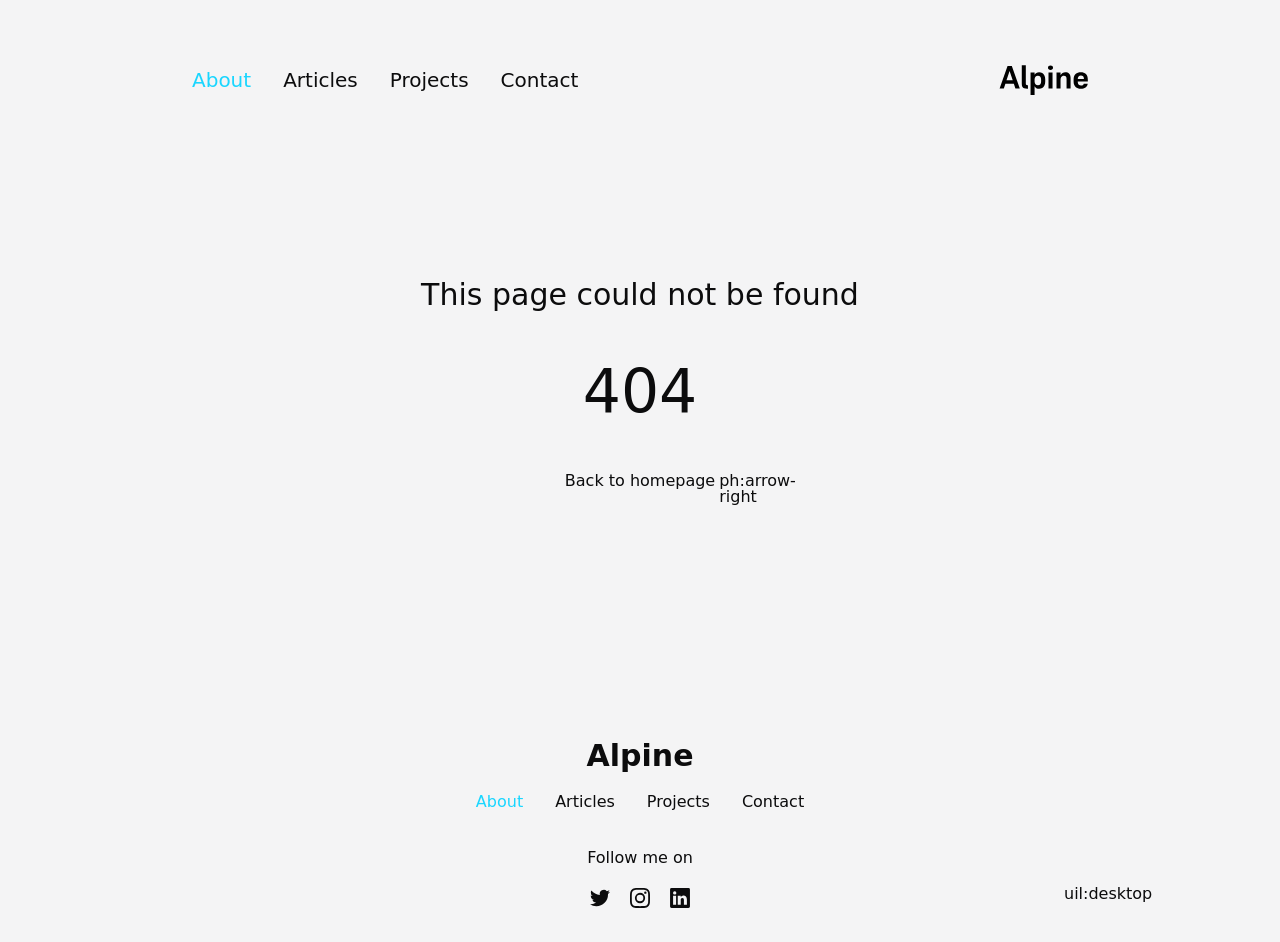
==== commit 42f1add2: "Deploying to gh-pages from @ ahb360/alpine-starter@25283f18e00df502b10cb94dced0adb89a5cd1d0 🚀" ====
--- a/index.html
+++ b/index.html
@@ -1,16 +1,16 @@
 <!DOCTYPE html>
 <html >
 <head><meta charset="utf-8">
-<title>Alpine</title>
+<title>Amir Basiri - Full Stack Web Developer</title>
 <meta name="viewport" content="width=device-width, initial-scale=1">
 <meta name="twitter:card" content="summary_large_image">
 <meta property="og:image" content="/social-card-preview.png">
 <meta property="og:image:width" content="400">
 <meta property="og:image:height" content="300">
 <meta property="og:image:alt" content="An image showcasing my project.">
-<meta property="og:title" content="Alpine">
-<meta name="description" content="An open source blog theme powered by Nuxt.">
-<meta property="og:description" content="An open source blog theme powered by Nuxt."><link rel="modulepreload" href="/_payload.js"><style id="pinceau-theme">@media { :root {--pinceau-mq: initial; --alpine-readableLine: 68ch;--alpine-backdrop-backgroundColor: #f4f4f5b3;--prose-code-inline-padding: 0.25rem 0.375rem 0.25rem 0.375rem;--prose-code-inline-borderRadius: 0.375rem;--prose-code-block-border-style: solid;--prose-code-block-border-width: 1px;--prose-tbody-tr-borderBottom-style: dashed;--prose-tbody-tr-borderBottom-width: 1px;--prose-thead-borderBottom-style: solid;--prose-thead-borderBottom-width: 1px;--prose-thead-border-style: solid;--prose-thead-border-width: 0px;--prose-table-lineHeight: inherit;--prose-table-textAlign: left;--prose-hr-width: 1px;--prose-hr-style: solid;--prose-li-listStylePosition: outside;--prose-ol-padding: 0 0 0 21px;--prose-ol-listStyleType: decimal;--prose-ul-padding: 0 0 0 21px;--prose-ul-listStyleType: disc;--prose-blockquote-border-style: solid;--prose-blockquote-border-width: 4px;--prose-blockquote-quotes: '201C' '201D' '2018' '2019';--prose-blockquote-padding: 0 0 0 24px;--prose-a-code-color-hover: currentColor;--prose-a-code-color-static: currentColor;--prose-a-hasCode-borderBottom: none;--prose-a-border-distance: 2px;--prose-a-border-color-hover: currentColor;--prose-a-border-color-static: currentColor;--prose-a-border-style-hover: solid;--prose-a-border-style-static: dashed;--prose-a-border-width: 1px;--prose-a-color-static: inherit;--prose-a-textDecoration: none;--prose-h6-margin: 3rem 0 2rem;--prose-h5-margin: 3rem 0 2rem;--prose-h4-margin: 3rem 0 2rem;--prose-h3-margin: 3rem 0 2rem;--prose-h2-margin: 3rem 0 2rem;--prose-h1-margin: 0 0 2rem;--prose-p-fontSize: 18px;--typography-lead-loose: 2;--typography-lead-relaxed: 1.625;--typography-lead-normal: 1.5;--typography-lead-snug: 1.375;--typography-lead-tight: 1.25;--typography-lead-none: 1;--typography-fontWeight-black: 900;--typography-fontWeight-extrabold: 800;--typography-fontWeight-bold: 700;--typography-fontWeight-semibold: 600;--typography-fontWeight-medium: 500;--typography-fontWeight-normal: 400;--typography-fontWeight-light: 300;--typography-fontWeight-extralight: 200;--typography-fontWeight-thin: 100;--typography-fontSize-9xl: 128px;--typography-fontSize-8xl: 96px;--typography-fontSize-7xl: 72px;--typography-fontSize-6xl: 60px;--typography-fontSize-5xl: 48px;--typography-fontSize-4xl: 36px;--typography-fontSize-3xl: 30px;--typography-fontSize-2xl: 24px;--typography-fontSize-xl: 20px;--typography-fontSize-lg: 18px;--typography-fontSize-base: 16px;--typography-fontSize-sm: 14px;--typography-fontSize-xs: 12px;--typography-letterSpacing-wide: 0.025em;--typography-letterSpacing-tight: -0.025em;--typography-verticalMargin-base: 32px;--typography-verticalMargin-sm: 16px;--elements-border-secondary-hover: [object Object];--elements-backdrop-background: #fffc;--elements-backdrop-filter: saturate(200%) blur(20px);--elements-container-maxWidth: 64rem;--lead-loose: 2;--lead-relaxed: 1.625;--lead-normal: 1.5;--lead-snug: 1.375;--lead-tight: 1.25;--lead-none: 1;--lead-10: 2.5rem;--lead-9: 2.25rem;--lead-8: 2rem;--lead-7: 1.75rem;--lead-6: 1.5rem;--lead-5: 1.25rem;--lead-4: 1rem;--lead-3: .75rem;--lead-2: .5rem;--lead-1: .025rem;--letterSpacing-widest: 0.1em;--letterSpacing-wider: 0.05em;--letterSpacing-wide: 0.025em;--letterSpacing-normal: 0em;--letterSpacing-tight: -0.025em;--letterSpacing-tighter: -0.05em;--fontSize-9xl: 8rem;--fontSize-8xl: 6rem;--fontSize-7xl: 4.5rem;--fontSize-6xl: 3.75rem;--fontSize-5xl: 3rem;--fontSize-4xl: 2.25rem;--fontSize-3xl: 1.875rem;--fontSize-2xl: 1.5rem;--fontSize-xl: 1.25rem;--fontSize-lg: 1.125rem;--fontSize-base: 1rem;--fontSize-sm: 0.875rem;--fontSize-xs: 0.75rem;--fontWeight-black: 900;--fontWeight-extrabold: 800;--fontWeight-bold: 700;--fontWeight-semibold: 600;--fontWeight-medium: 500;--fontWeight-normal: 400;--fontWeight-light: 300;--fontWeight-extralight: 200;--fontWeight-thin: 100;--font-mono: ui-monospace, SFMono-Regular, Menlo, Monaco, Consolas, Liberation Mono, Courier New, monospace;--font-serif: ui-serif, Georgia, Cambria, Times New Roman, Times, serif;--font-sans: ui-sans-serif, system-ui, -apple-system, BlinkMacSystemFont, Segoe UI, Roboto, Helvetica Neue, Arial, Noto Sans, sans-serif, Apple Color Emoji, Segoe UI Emoji, Segoe UI Symbol, Noto Color Emoji;--opacity-total: 1;--opacity-high: 0.8;--opacity-medium: 0.5;--opacity-soft: 0.3;--opacity-light: 0.15;--opacity-bright: 0.1;--opacity-noOpacity: 0;--borderWidth-lg: 3px;--borderWidth-md: 2px;--borderWidth-sm: 1px;--borderWidth-noBorder: 0;--space-rem-875: 0.875rem;--space-rem-625: 0.625rem;--space-rem-375: 0.375rem;--space-rem-125: 0.125rem;--space-px: 1px;--space-128: 32rem;--space-96: 24rem;--space-80: 20rem;--space-72: 18rem;--space-64: 16rem;--space-60: 15rem;--space-56: 14rem;--space-52: 13rem;--space-48: 12rem;--space-44: 11rem;--space-40: 10rem;--space-36: 9rem;--space-32: 8rem;--space-28: 7rem;--space-24: 6rem;--space-20: 5rem;--space-16: 4rem;--space-14: 3.5rem;--space-12: 3rem;--space-11: 2.75rem;--space-10: 2.5rem;--space-9: 2.25rem;--space-8: 2rem;--space-7: 1.75rem;--space-6: 1.5rem;--space-5: 1.25rem;--space-4: 1rem;--space-3: 0.75rem;--space-2: 0.5rem;--space-1: 0.25rem;--space-0: 0px;--size-full: 100%;--size-7xl: 80rem;--size-6xl: 72rem;--size-5xl: 64rem;--size-4xl: 56rem;--size-3xl: 48rem;--size-2xl: 42rem;--size-xl: 36rem;--size-lg: 32rem;--size-md: 28rem;--size-sm: 24rem;--size-xs: 20rem;--size-200: 200px;--size-104: 104px;--size-80: 80px;--size-64: 64px;--size-56: 56px;--size-48: 48px;--size-40: 40px;--size-32: 32px;--size-24: 24px;--size-20: 20px;--size-16: 16px;--size-12: 12px;--size-8: 8px;--size-6: 6px;--size-4: 4px;--size-2: 2px;--size-0: 0px;--radii-full: 9999px;--radii-3xl: 1.75rem;--radii-2xl: 1.5rem;--radii-xl: 1rem;--radii-lg: 0.75rem;--radii-md: 0.5rem;--radii-sm: 0.375rem;--radii-xs: 0.25rem;--radii-2xs: 0.125rem;--radii-none: 0px;--shadow-none: 0px 0px 0px 0px transparent;--shadow-lg: 0px 10px 15px -3px #000000, 0px 4px 6px -4px #000000;--shadow-md: 0px 4px 6px -1px #000000, 0px 2px 4px -2px #000000;--shadow-sm: 0px 1px 3px 0px #000000, 0px 1px 2px -1px #000000;--shadow-xs: 0px 1px 2px 0px #000000;--height-screen: 100vh;--width-screen: 100vw;--color-primary-900: #002e38;--color-primary-800: #005c70;--color-primary-700: #008aa9;--color-primary-600: #00b9e1;--color-primary-500: #1ad6ff;--color-primary-400: #40ddff;--color-primary-300: #66e4ff;--color-primary-200: #8deaff;--color-primary-100: #b3f1ff;--color-primary-50: #d9f8ff;--color-ruby-900: #380011;--color-ruby-800: #700021;--color-ruby-700: #a90032;--color-ruby-600: #e10043;--color-ruby-500: #ff1a5e;--color-ruby-400: #ff4079;--color-ruby-300: #ff6694;--color-ruby-200: #ff8dae;--color-ruby-100: #ffb3c9;--color-ruby-50: #ffd9e4;--color-pink-900: #380025;--color-pink-800: #70004b;--color-pink-700: #a90070;--color-pink-600: #e10095;--color-pink-500: #ff1ab2;--color-pink-400: #ff40bf;--color-pink-300: #ff66cc;--color-pink-200: #ff8dd8;--color-pink-100: #ffb3e5;--color-pink-50: #ffd9f2;--color-purple-900: #190038;--color-purple-800: #330070;--color-purple-700: #4c00a9;--color-purple-600: #6500e1;--color-purple-500: #811aff;--color-purple-400: #9640ff;--color-purple-300: #ab66ff;--color-purple-200: #c08dff;--color-purple-100: #d5b3ff;--color-purple-50: #ead9ff;--color-royalblue-900: #0b0531;--color-royalblue-800: #160a62;--color-royalblue-700: #211093;--color-royalblue-600: #2c15c4;--color-royalblue-500: #4127e8;--color-royalblue-400: #614bec;--color-royalblue-300: #806ff0;--color-royalblue-200: #a093f3;--color-royalblue-100: #c0b7f7;--color-royalblue-50: #dfdbfb;--color-indigoblue-900: #001238;--color-indigoblue-800: #002370;--color-indigoblue-700: #0035a9;--color-indigoblue-600: #0047e1;--color-indigoblue-500: #1a62ff;--color-indigoblue-400: #407cff;--color-indigoblue-300: #6696ff;--color-indigoblue-200: #8db0ff;--color-indigoblue-100: #b3cbff;--color-indigoblue-50: #d9e5ff;--color-blue-900: #002438;--color-blue-800: #004870;--color-blue-700: #006ca9;--color-blue-600: #0090e1;--color-blue-500: #1aadff;--color-blue-400: #40bbff;--color-blue-300: #66c8ff;--color-blue-200: #8dd6ff;--color-blue-100: #b3e4ff;--color-blue-50: #d9f1ff;--color-lightblue-900: #002e38;--color-lightblue-800: #005c70;--color-lightblue-700: #008aa9;--color-lightblue-600: #00b9e1;--color-lightblue-500: #1ad6ff;--color-lightblue-400: #40ddff;--color-lightblue-300: #66e4ff;--color-lightblue-200: #8deaff;--color-lightblue-100: #b3f1ff;--color-lightblue-50: #d9f8ff;--color-teal-900: #062a28;--color-teal-800: #0b544f;--color-teal-700: #117d77;--color-teal-600: #16a79e;--color-teal-500: #1cd1c6;--color-teal-400: #36e4da;--color-teal-300: #5fe9e1;--color-teal-200: #87efe9;--color-teal-100: #aff4f0;--color-teal-50: #d7faf8;--color-pear-900: #2a2b09;--color-pear-800: #545512;--color-pear-700: #7e801b;--color-pear-600: #a8aa24;--color-pear-500: #d0d32f;--color-pear-400: #d8da52;--color-pear-300: #e0e274;--color-pear-200: #e8e997;--color-pear-100: #eff0ba;--color-pear-50: #f7f8dc;--color-red-900: #380300;--color-red-800: #700700;--color-red-700: #a90a00;--color-red-600: #e10e00;--color-red-500: #ff281a;--color-red-400: #ff4c40;--color-red-300: #ff7066;--color-red-200: #ff948d;--color-red-100: #ffb7b3;--color-red-50: #ffdbd9;--color-orange-900: #381800;--color-orange-800: #702f00;--color-orange-700: #a94700;--color-orange-600: #e15e00;--color-orange-500: #ff7a1a;--color-orange-400: #ff9040;--color-orange-300: #ffa666;--color-orange-200: #ffbd8d;--color-orange-100: #ffd3b3;--color-orange-50: #ffe9d9;--color-yellow-900: #362b03;--color-yellow-800: #6d5605;--color-yellow-700: #a38108;--color-yellow-600: #daac0a;--color-yellow-500: #f5c828;--color-yellow-400: #f7d14c;--color-yellow-300: #f8da70;--color-yellow-200: #fae393;--color-yellow-100: #fcedb7;--color-yellow-50: #fdf6db;--color-green-900: #003f25;--color-green-800: #005e38;--color-green-700: #007e4a;--color-green-600: #009d5d;--color-green-500: #00bd6f;--color-green-400: #00dc82;--color-green-300: #30ffaa;--color-green-200: #83ffcc;--color-green-100: #acffdd;--color-green-50: #d6ffee;--color-gray-900: #18181B;--color-gray-800: #27272A;--color-gray-700: #3f3f46;--color-gray-600: #52525B;--color-gray-500: #71717A;--color-gray-400: #a1a1aa;--color-gray-300: #D4d4d8;--color-gray-200: #e4e4e7;--color-gray-100: #f4f4f5;--color-gray-50: #fafafa;--color-black: #0c0c0d;--color-white: #FFFFFF;--media-portrait: only screen and (orientation: portrait);--media-landscape: only screen and (orientation: landscape);--media-rm: (prefers-reduced-motion: reduce);--media-2xl: (min-width: 1536px);--media-xl: (min-width: 1280px);--media-lg: (min-width: 1024px);--media-md: (min-width: 768px);--media-sm: (min-width: 640px);--media-xs: (min-width: 475px);--prose-code-inline-fontWeight: var(--typography-fontWeight-normal);--prose-code-inline-fontSize: var(--typography-fontSize-sm);--prose-code-block-pre-padding: var(--typography-verticalMargin-sm);--prose-code-block-margin: var(--typography-verticalMargin-base) 0;--prose-code-block-fontSize: var(--typography-fontSize-sm);--prose-tbody-code-inline-fontSize: var(--typography-fontSize-sm);--prose-tbody-td-padding: var(--typography-verticalMargin-sm);--prose-th-fontWeight: var(--typography-fontWeight-semibold);--prose-th-padding: 0 var(--typography-verticalMargin-sm) var(--typography-verticalMargin-sm) var(--typography-verticalMargin-sm);--prose-table-fontSize: var(--typography-fontSize-sm);--prose-table-margin: var(--typography-verticalMargin-base) 0;--prose-hr-margin: var(--typography-verticalMargin-base) 0;--prose-li-margin: var(--typography-verticalMargin-sm) 0;--prose-ol-margin: var(--typography-verticalMargin-base) 0;--prose-ul-margin: var(--typography-verticalMargin-base) 0;--prose-blockquote-margin: var(--typography-verticalMargin-base) 0;--prose-a-code-border-style: var(--prose-a-border-style-static);--prose-a-code-border-width: var(--prose-a-border-width);--prose-a-fontWeight: var(--typography-fontWeight-medium);--prose-img-margin: var(--typography-verticalMargin-base) 0;--prose-strong-fontWeight: var(--typography-fontWeight-semibold);--prose-h6-iconSize: var(--typography-fontSize-base);--prose-h6-fontWeight: var(--typography-fontWeight-semibold);--prose-h6-lineHeight: var(--typography-lead-normal);--prose-h6-fontSize: var(--typography-fontSize-lg);--prose-h5-iconSize: var(--typography-fontSize-lg);--prose-h5-fontWeight: var(--typography-fontWeight-semibold);--prose-h5-lineHeight: var(--typography-lead-snug);--prose-h5-fontSize: var(--typography-fontSize-xl);--prose-h4-iconSize: var(--typography-fontSize-lg);--prose-h4-letterSpacing: var(--typography-letterSpacing-tight);--prose-h4-fontWeight: var(--typography-fontWeight-semibold);--prose-h4-lineHeight: var(--typography-lead-snug);--prose-h4-fontSize: var(--typography-fontSize-2xl);--prose-h3-iconSize: var(--typography-fontSize-xl);--prose-h3-letterSpacing: var(--typography-letterSpacing-tight);--prose-h3-fontWeight: var(--typography-fontWeight-semibold);--prose-h3-lineHeight: var(--typography-lead-snug);--prose-h3-fontSize: var(--typography-fontSize-3xl);--prose-h2-iconSize: var(--typography-fontSize-2xl);--prose-h2-letterSpacing: var(--typography-letterSpacing-tight);--prose-h2-fontWeight: var(--typography-fontWeight-semibold);--prose-h2-lineHeight: var(--typography-lead-tight);--prose-h2-fontSize: var(--typography-fontSize-4xl);--prose-h1-iconSize: var(--typography-fontSize-3xl);--prose-h1-letterSpacing: var(--typography-letterSpacing-tight);--prose-h1-fontWeight: var(--typography-fontWeight-bold);--prose-h1-lineHeight: var(--typography-lead-tight);--prose-h1-fontSize: var(--typography-fontSize-5xl);--prose-p-br-margin: var(--typography-verticalMargin-base) 0 0 0;--prose-p-margin: var(--typography-verticalMargin-base) 0;--prose-p-lineHeight: var(--typography-lead-normal);--typography-color-primary-900: var(--color-primary-900);--typography-color-primary-800: var(--color-primary-800);--typography-color-primary-700: var(--color-primary-700);--typography-color-primary-600: var(--color-primary-600);--typography-color-primary-500: var(--color-primary-500);--typography-color-primary-400: var(--color-primary-400);--typography-color-primary-300: var(--color-primary-300);--typography-color-primary-200: var(--color-primary-200);--typography-color-primary-100: var(--color-primary-100);--typography-color-primary-50: var(--color-primary-50);--typography-font-code: var(--font-mono);--typography-font-body: var(--font-sans);--typography-font-display: var(--font-sans);--elements-state-danger-borderColor-secondary: var(--color-red-200);--elements-state-danger-borderColor-primary: var(--color-red-100);--elements-state-danger-backgroundColor-secondary: var(--color-red-100);--elements-state-danger-backgroundColor-primary: var(--color-red-50);--elements-state-danger-color-secondary: var(--color-red-600);--elements-state-danger-color-primary: var(--color-red-500);--elements-state-warning-borderColor-secondary: var(--color-yellow-200);--elements-state-warning-borderColor-primary: var(--color-yellow-100);--elements-state-warning-backgroundColor-secondary: var(--color-yellow-100);--elements-state-warning-backgroundColor-primary: var(--color-yellow-50);--elements-state-warning-color-secondary: var(--color-yellow-700);--elements-state-warning-color-primary: var(--color-yellow-600);--elements-state-success-borderColor-secondary: var(--color-green-200);--elements-state-success-borderColor-primary: var(--color-green-100);--elements-state-success-backgroundColor-secondary: var(--color-green-100);--elements-state-success-backgroundColor-primary: var(--color-green-50);--elements-state-success-color-secondary: var(--color-green-600);--elements-state-success-color-primary: var(--color-green-500);--elements-state-info-borderColor-secondary: var(--color-blue-200);--elements-state-info-borderColor-primary: var(--color-blue-100);--elements-state-info-backgroundColor-secondary: var(--color-blue-100);--elements-state-info-backgroundColor-primary: var(--color-blue-50);--elements-state-info-color-secondary: var(--color-blue-600);--elements-state-info-color-primary: var(--color-blue-500);--elements-state-primary-borderColor-secondary: var(--color-primary-200);--elements-state-primary-borderColor-primary: var(--color-primary-100);--elements-state-primary-backgroundColor-secondary: var(--color-primary-100);--elements-state-primary-backgroundColor-primary: var(--color-primary-50);--elements-state-primary-color-secondary: var(--color-primary-700);--elements-state-primary-color-primary: var(--color-primary-600);--elements-surface-background-base: var(--color-gray-100);--elements-border-secondary-static: var(--color-gray-200);--elements-border-primary-hover: var(--color-gray-200);--elements-border-primary-static: var(--color-gray-100);--elements-container-padding-md: var(--space-16);--elements-container-padding-sm: var(--space-12);--elements-container-padding-xs: var(--space-8);--elements-container-padding-mobile: var(--space-6);--elements-text-secondary-color-hover: var(--color-gray-700);--elements-text-secondary-color-static: var(--color-gray-500);--elements-text-primary-color-static: var(--color-gray-900);--text-6xl-lineHeight: var(--lead-none);--text-6xl-fontSize: var(--fontSize-6xl);--text-5xl-lineHeight: var(--lead-none);--text-5xl-fontSize: var(--fontSize-5xl);--text-4xl-lineHeight: var(--lead-10);--text-4xl-fontSize: var(--fontSize-4xl);--text-3xl-lineHeight: var(--lead-9);--text-3xl-fontSize: var(--fontSize-3xl);--text-2xl-lineHeight: var(--lead-8);--text-2xl-fontSize: var(--fontSize-2xl);--text-xl-lineHeight: var(--lead-7);--text-xl-fontSize: var(--fontSize-xl);--text-lg-lineHeight: var(--lead-7);--text-lg-fontSize: var(--fontSize-lg);--text-base-lineHeight: var(--lead-6);--text-base-fontSize: var(--fontSize-base);--text-sm-lineHeight: var(--lead-5);--text-sm-fontSize: var(--fontSize-sm);--text-xs-lineHeight: var(--lead-4);--text-xs-fontSize: var(--fontSize-xs);--shadow-2xl: 0px 25px 50px -12px var(--color-gray-900);--shadow-xl: 0px 20px 25px -5px var(--color-gray-400), 0px 8px 10px -6px #000000;--color-secondary-900: var(--color-gray-900);--color-secondary-800: var(--color-gray-800);--color-secondary-700: var(--color-gray-700);--color-secondary-600: var(--color-gray-600);--color-secondary-500: var(--color-gray-500);--color-secondary-400: var(--color-gray-400);--color-secondary-300: var(--color-gray-300);--color-secondary-200: var(--color-gray-200);--color-secondary-100: var(--color-gray-100);--color-secondary-50: var(--color-gray-50);--prose-a-code-background-hover: var(--typography-color-primary-50);--prose-a-code-border-color-hover: var(--typography-color-primary-500);--prose-a-color-hover: var(--typography-color-primary-500);--typography-color-secondary-900: var(--color-secondary-900);--typography-color-secondary-800: var(--color-secondary-800);--typography-color-secondary-700: var(--color-secondary-700);--typography-color-secondary-600: var(--color-secondary-600);--typography-color-secondary-500: var(--color-secondary-500);--typography-color-secondary-400: var(--color-secondary-400);--typography-color-secondary-300: var(--color-secondary-300);--typography-color-secondary-200: var(--color-secondary-200);--typography-color-secondary-100: var(--color-secondary-100);--typography-color-secondary-50: var(--color-secondary-50);--prose-code-inline-backgroundColor: var(--typography-color-secondary-100);--prose-code-inline-color: var(--typography-color-secondary-700);--prose-code-block-backgroundColor: var(--typography-color-secondary-100);--prose-code-block-color: var(--typography-color-secondary-700);--prose-code-block-border-color: var(--typography-color-secondary-200);--prose-tbody-tr-borderBottom-color: var(--typography-color-secondary-300);--prose-th-color: var(--typography-color-secondary-600);--prose-thead-borderBottom-color: var(--typography-color-secondary-300);--prose-thead-border-color: var(--typography-color-secondary-300);--prose-hr-color: var(--typography-color-secondary-200);--prose-ol-li-markerColor: var(--typography-color-secondary-500);--prose-ul-li-markerColor: var(--typography-color-secondary-400);--prose-blockquote-border-color: var(--typography-color-secondary-200);--prose-blockquote-color: var(--typography-color-secondary-500);--prose-a-code-border-color-static: var(--typography-color-secondary-400); } }@media { :root.dark {--pinceau-mq: dark; --alpine-backdrop-backgroundColor: #18181bb3;--prose-a-code-color-hover: currentColor;--prose-a-code-color-static: currentColor;--prose-a-border-color-hover: currentColor;--prose-a-border-color-static: currentColor;--prose-a-color-static: inherit;--elements-backdrop-background: #0c0d0ccc;--elements-state-danger-borderColor-secondary: var(--color-red-700);--elements-state-danger-borderColor-primary: var(--color-red-800);--elements-state-danger-backgroundColor-secondary: var(--color-red-800);--elements-state-danger-backgroundColor-primary: var(--color-red-900);--elements-state-danger-color-secondary: var(--color-red-200);--elements-state-danger-color-primary: var(--color-red-300);--elements-state-warning-borderColor-secondary: var(--color-yellow-700);--elements-state-warning-borderColor-primary: var(--color-yellow-800);--elements-state-warning-backgroundColor-secondary: var(--color-yellow-800);--elements-state-warning-backgroundColor-primary: var(--color-yellow-900);--elements-state-warning-color-secondary: var(--color-yellow-200);--elements-state-warning-color-primary: var(--color-yellow-400);--elements-state-success-borderColor-secondary: var(--color-green-700);--elements-state-success-borderColor-primary: var(--color-green-800);--elements-state-success-backgroundColor-secondary: var(--color-green-800);--elements-state-success-backgroundColor-primary: var(--color-green-900);--elements-state-success-color-secondary: var(--color-green-200);--elements-state-success-color-primary: var(--color-green-400);--elements-state-info-borderColor-secondary: var(--color-blue-700);--elements-state-info-borderColor-primary: var(--color-blue-800);--elements-state-info-backgroundColor-secondary: var(--color-blue-800);--elements-state-info-backgroundColor-primary: var(--color-blue-900);--elements-state-info-color-secondary: var(--color-blue-200);--elements-state-info-color-primary: var(--color-blue-400);--elements-state-primary-borderColor-secondary: var(--color-primary-700);--elements-state-primary-borderColor-primary: var(--color-primary-800);--elements-state-primary-backgroundColor-secondary: var(--color-primary-800);--elements-state-primary-backgroundColor-primary: var(--color-primary-900);--elements-state-primary-color-secondary: var(--color-primary-200);--elements-state-primary-color-primary: var(--color-primary-400);--elements-surface-background-base: var(--color-gray-900);--elements-border-secondary-static: var(--color-gray-800);--elements-border-primary-hover: var(--color-gray-800);--elements-border-primary-static: var(--color-gray-900);--elements-text-secondary-color-hover: var(--color-gray-200);--elements-text-secondary-color-static: var(--color-gray-400);--elements-text-primary-color-static: var(--color-gray-50);--prose-a-code-background-hover: var(--typography-color-primary-900);--prose-a-code-border-color-hover: var(--typography-color-primary-600);--prose-a-color-hover: var(--typography-color-primary-400);--prose-code-inline-backgroundColor: var(--typography-color-secondary-900);--prose-code-inline-color: var(--typography-color-secondary-200);--prose-code-block-backgroundColor: var(--typography-color-secondary-900);--prose-code-block-color: var(--typography-color-secondary-200);--prose-code-block-border-color: var(--typography-color-secondary-800);--prose-tbody-tr-borderBottom-color: var(--typography-color-secondary-700);--prose-th-color: var(--typography-color-secondary-400);--prose-thead-borderBottom-color: var(--typography-color-secondary-600);--prose-thead-border-color: var(--typography-color-secondary-600);--prose-hr-color: var(--typography-color-secondary-800);--prose-ol-li-markerColor: var(--typography-color-secondary-500);--prose-ul-li-markerColor: var(--typography-color-secondary-500);--prose-blockquote-border-color: var(--typography-color-secondary-700);--prose-blockquote-color: var(--typography-color-secondary-400);--prose-a-code-border-color-static: var(--typography-color-secondary-600); } }</style><style id="pinceau-runtime-hydratable">@media{.phy[--]{--puid:TpDcLL-v;}.pv-CLo-Vc{max-width:var(--elements-container-maxWidth);padding-left:var(--elements-container-padding-mobile);padding-right:var(--elements-container-padding-mobile);}@media (min-width: 475px){.pv-CLo-Vc{padding-left:var(--elements-container-padding-xs);padding-right:var(--elements-container-padding-xs);}}@media (min-width: 640px){.pv-CLo-Vc{padding-left:var(--elements-container-padding-sm);padding-right:var(--elements-container-padding-sm);}}@media (min-width: 768px){.pv-CLo-Vc{padding-left:var(--elements-container-padding-md);padding-right:var(--elements-container-padding-md);}}} @media{.phy[--]{--puid:uw-Jq7-c;}.pc-uw-Jq7[data-v-1d447698]{---6-li-cols:2;}} </style><link rel="modulepreload" as="script" crossorigin href="/_nuxt/entry.fba31984.js"><link rel="preload" as="style" href="/_nuxt/entry.eb3cf044.css"><link rel="modulepreload" as="script" crossorigin href="/_nuxt/NuxtImg.79454510.js"><link rel="modulepreload" as="script" crossorigin href="/_nuxt/document-driven.88a97216.js"><link rel="preload" as="style" href="/_nuxt/DocumentDrivenNotFound.f5c4c890.css"><link rel="modulepreload" as="script" crossorigin href="/_nuxt/DocumentDrivenEmpty.52b085c3.js"><link rel="modulepreload" as="script" crossorigin href="/_nuxt/ContentRenderer.1e5749e4.js"><link rel="modulepreload" as="script" crossorigin href="/_nuxt/ContentRendererMarkdown.36f417b5.js"><link rel="modulepreload" as="script" crossorigin href="/_nuxt/DocumentDrivenNotFound.af7c489a.js"><link rel="modulepreload" as="script" crossorigin href="/_nuxt/default.a2d36a8d.js"><link rel="modulepreload" as="script" crossorigin href="/_nuxt/Hero.3ef1a9c6.js"><link rel="modulepreload" as="script" crossorigin href="/_nuxt/ContentSlot.f1407f6d.js"><link rel="modulepreload" as="script" crossorigin href="/_nuxt/ProseUl.a99d940f.js"><link rel="modulepreload" as="script" crossorigin href="/_nuxt/ProseLi.c4591951.js"><link rel="modulepreload" as="script" crossorigin href="/_nuxt/ProseA.50412c57.js"><link rel="modulepreload" as="script" crossorigin href="/_nuxt/ProseStrong.21975afb.js"><link rel="modulepreload" as="script" crossorigin href="/_nuxt/ProseP.17cf617d.js"><link rel="modulepreload" as="script" crossorigin href="/_nuxt/Gallery.a60a5397.js"><link rel="prefetch" as="script" crossorigin href="/_nuxt/article.9d8f8982.js"><link rel="prefetch" as="script" crossorigin href="/_nuxt/date.824a539b.js"><link rel="prefetch" as="script" crossorigin href="/_nuxt/page.b928da73.js"><link rel="prefetch" as="script" crossorigin href="/_nuxt/client-db.e24036a9.js"><link rel="prefetch" as="script" crossorigin href="/_nuxt/debug.0ca0e35c.js"><link rel="prefetch" as="style" href="/_nuxt/ContentPreviewMode.55bdc32c.css"><link rel="prefetch" as="script" crossorigin href="/_nuxt/useStudio.ad8e7a48.js"><link rel="prefetch" as="script" crossorigin href="/_nuxt/asyncData.585bc5de.js"><link rel="prefetch" as="script" crossorigin href="/_nuxt/error-component.32cf2782.js"><link rel="stylesheet" href="/_nuxt/entry.eb3cf044.css"><link rel="stylesheet" href="/_nuxt/DocumentDrivenNotFound.f5c4c890.css"><style>html{font-family:var(--font-sans)}</style><style>.app-layout[data-v-73433fd8]{min-width:var(--size-xs)}</style><style>.container[data-v-6d327d86]{-webkit-margin-start:auto;-webkit-margin-end:auto;margin-inline-end:auto;margin-inline-start:auto;width:100%}</style><style>.nuxt-progress{background:repeating-linear-gradient(90deg,#00dc82 0,#34cdfe 50%,#0047e1);left:0;opacity:1;position:fixed;right:0;top:0;transition:width .1s,height .4s,opacity .4s;width:0;z-index:999999}</style><style>header[data-v-72c75a5c]{--header-padding:var(--space-16);--logo-height:var(--space-8);align-items:center;display:grid;gap:var(--space-4);grid-template-columns:repeat(12,minmax(0,1fr));padding-bottom:var(--header-padding);padding-top:var(--header-padding);position:relative}header .menu[data-v-72c75a5c]{display:flex;position:absolute}header .menu[data-v-72c75a5c] :hover{color:var(--color-primary-500)}.left[data-v-72c75a5c] :is(header .menu):is(header .menu){right:0}@media (min-width:640px){header .menu[data-v-72c75a5c]{display:none}}header .overlay[data-v-72c75a5c]{-webkit-backdrop-filter:blur(20px);backdrop-filter:blur(20px);background-color:var(--alpine-backdrop-backgroundColor);border:1px solid var(--color-gray-200);border-radius:var(--radii-md);font-size:var(--text-lg-fontSize);font-weight:var(--fontWeight-medium);line-height:var(--text-lg-lineHeight);padding:var(--space-6);padding-right:var(--space-24);perspective:2000px;position:absolute;top:calc(var(--header-padding) + var(--logo-height) + var(--space-2));transform-origin:top;transition:all .25s;will-change:opacity,transform}header .overlay[data-v-72c75a5c]:not(.show){opacity:0;transform:translateY(-10px) rotateY(-8deg) rotateX(-20deg)}.left[data-v-72c75a5c] :is(header .overlay:not(.show)):is(header .overlay:not(.show)){transform:translateY(-10px) rotateY(8deg) rotateX(-20deg)}header .overlay[data-v-72c75a5c]:not(.show){pointer-events:none}.left[data-v-72c75a5c] :is(header .overlay):is(header .overlay){padding:var(--space-6);padding-left:var(--space-16);right:0;text-align:right}@media (min-width:640px){header .overlay[data-v-72c75a5c]{display:none}}:root.dark header .overlay[data-v-72c75a5c]{border-color:var(--color-gray-800)}header .logo[data-v-72c75a5c]{display:flex;grid-column:span 12/span 12;height:var(--logo-height)}header .logo a[data-v-72c75a5c]{display:flex}.center[data-v-72c75a5c] :is(header .logo):is(header .logo){grid-column:span 12/span 12;justify-content:center}.right[data-v-72c75a5c] :is(header .logo):is(header .logo){justify-content:flex-end}@media (min-width:640px){header .logo[data-v-72c75a5c]{grid-column:span 4/span 4;grid-column-start:auto}.right[data-v-72c75a5c] :is(header .logo):is(header .logo){order:2}}header .logo .fallback[data-v-72c75a5c]{font-size:var(--text-2xl-fontSize);font-weight:var(--fontWeight-semibold);line-height:var(--text-2xl-lineHeight)}header .main-nav[data-v-72c75a5c]{display:none}@media (min-width:640px){header .main-nav[data-v-72c75a5c]{display:flex;font-size:var(--text-xl-fontSize);font-weight:var(--fontWeight-medium);grid-column:span 8/span 8;line-height:var(--text-xl-lineHeight)}.center[data-v-72c75a5c] :is(header .main-nav):is(header .main-nav){grid-column:span 12/span 12;justify-content:center}.right[data-v-72c75a5c] :is(header .main-nav):is(header .main-nav){justify-content:flex-start}.left[data-v-72c75a5c] :is(header .main-nav):is(header .main-nav){justify-content:flex-end}}</style><style>nav ul[data-v-4533886f]{display:flex;flex-direction:column;gap:var(--space-4);justify-content:center;width:100%}@media (min-width:640px){nav ul[data-v-4533886f]{flex-direction:row;gap:var(--space-8)}}nav ul a[data-v-4533886f]{position:relative}nav ul a.router-link-active[data-v-4533886f]{color:var(--color-primary-500)}nav ul a .underline-fx[data-v-4533886f]{background-color:currentColor;bottom:-4px;height:1px;position:absolute;transition:width .2s ease-in-out;width:0}a[data-v-4533886f]:hover :is(nav ul a .underline-fx):is(nav ul a .underline-fx){width:100%}</style><style>footer[data-v-6e4cbd8a]{align-items:center;display:flex;flex-direction:column;margin-top:var(--space-24);padding-bottom:var(--space-8);padding-top:var(--space-8)}footer.left[data-v-6e4cbd8a]{align-items:flex-start}footer.right[data-v-6e4cbd8a]{align-items:flex-end}@media (min-width:768px){footer[data-v-6e4cbd8a]{min-height:var(--space-36)}}footer .credits[data-v-6e4cbd8a]{font-size:var(--text-3xl-fontSize);font-weight:var(--fontWeight-bold);line-height:var(--text-3xl-lineHeight);margin-bottom:var(--space-4)}footer .navigation[data-v-6e4cbd8a]{display:none}@media (min-width:640px){footer .navigation[data-v-6e4cbd8a]{display:flex;font-size:var(--text-base-fontSize);font-weight:var(--fontWeight-medium);line-height:var(--text-base-lineHeight);margin-bottom:var(--space-8)}}footer .message[data-v-6e4cbd8a]{margin-bottom:var(--space-4);text-align:center}footer .icons[data-v-6e4cbd8a]{display:grid;gap:var(--space-4);grid-template-columns:repeat(12,minmax(0,1fr));width:100%}.left[data-v-6e4cbd8a] :is(footer .icons):is(footer .icons){align-items:center;display:flex;justify-content:space-between}.right[data-v-6e4cbd8a] :is(footer .icons):is(footer .icons){align-items:center;display:flex;flex-direction:row-reverse;justify-content:space-between}footer .icons .social[data-v-6e4cbd8a]{display:flex;gap:var(--space-4);grid-column:span 12/span 12;justify-content:center}@media (min-width:475px){footer .icons .social[data-v-6e4cbd8a]{grid-column:span 4/span 4;grid-column-start:5}}footer .icons .color-mode-switch[data-v-6e4cbd8a]{display:flex;grid-column:span 12/span 12;justify-content:center}@media (min-width:475px){footer .icons .color-mode-switch[data-v-6e4cbd8a]{grid-column:span 2/span 2;grid-column-start:11;justify-content:flex-end}}</style><style>a[data-v-a37dfbed]{--social-icon-size:24px;display:flex;height:24px;height:var(--social-icon-size);width:24px;width:var(--social-icon-size)}a[data-v-a37dfbed] :hover{color:var(--color-primary-500)}a svg[data-v-a37dfbed]{height:100%;width:100%}</style><style>.icon[data-v-121c6e7d]{display:inline-block;vertical-align:middle}</style><style>button[data-v-655a90d7]{--color-mode-switcher-size:24px;display:flex;height:24px;height:var(--color-mode-switcher-size);width:24px;width:var(--color-mode-switcher-size)}button[data-v-655a90d7] :hover{color:var(--color-primary-500)}button svg[data-v-655a90d7]{height:100%;width:100%}</style><style>.hero .layout[data-v-f8481eef]{display:grid;gap:var(--space-8);grid-template-columns:repeat(1,minmax(0,1fr))}@media (min-width:1024px){.hero .layout[data-v-f8481eef]{grid-template-columns:repeat(2,minmax(0,1fr))}}.hero .layout .title[data-v-f8481eef]{font-size:var(--text-4xl-fontSize);font-weight:var(--fontWeight-bold);line-height:var(--text-4xl-lineHeight)}.hero .layout .description[data-v-f8481eef]{font-size:var(--text-xl-fontSize);line-height:var(--text-xl-lineHeight);margin-top:var(--space-3)}.hero .layout img[data-v-f8481eef]{aspect-ratio:16/9;border-radius:var(--radii-md);-o-object-fit:cover;object-fit:cover;width:100%}.hero .layout img.left[data-v-f8481eef]{order:-1}</style><style>ul[data-v-65eb208a]{font-family:var(--typography-font-body);list-style-type:var(--prose-ul-listStyleType);margin:var(--prose-ul-margin);padding:var(--prose-ul-padding)}ul[data-v-65eb208a]> li::marker{color:var(--prose-ul-li-markerColor)}ul[data-v-65eb208a]> li ol,ul[data-v-65eb208a]> li ul{margin:0}</style><style>li[data-v-894ed170]{font-family:var(--typography-font-body);list-style-position:var(--prose-li-listStylePosition);margin:var(--prose-li-margin)}</style><style>a[data-v-bb33353d]{border-bottom:var(--prose-a-border-width) var(--prose-a-border-style-static) var(--prose-a-border-color-static);color:var(--prose-a-color-static);font-family:var(--typography-font-body);font-weight:var(--prose-a-fontWeight);padding-bottom:var(--prose-a-border-distance);-webkit-text-decoration:var(--prose-a-textDecoration);text-decoration:var(--prose-a-textDecoration)}a[data-v-bb33353d]:hover{border-color:var(--prose-a-border-color-hover);border-style:var(--prose-a-border-style-hover);color:var(--prose-a-color-hover)}a[data-v-bb33353d]:has(img){border-width:0}a[data-v-bb33353d]:has(code){border-bottom:var(--prose-a-hasCode-borderBottom)}a[data-v-bb33353d]:has(code) code{border-color:var(--prose-a-code-border-color-static);border-style:var(--prose-a-code-border-style);border-width:var(--prose-a-code-border-width);color:var(--prose-a-code-color-static)}a[data-v-bb33353d]:has(code):hover{border-bottom:var(--prose-a-hasCode-borderBottom)}a[data-v-bb33353d]:has(code):hover code{background-color:var(--prose-a-code-background-hover);border-color:var(--prose-a-code-border-color-hover);color:var(--prose-a-code-color-hover)}</style><style>strong[data-v-e532d265]{font-family:var(--typography-font-body);font-weight:var(--prose-strong-fontWeight)}</style><style>p[data-v-34cc59f0]{font-family:var(--typography-font-body);font-size:var(--prose-p-fontSize);line-height:var(--prose-p-lineHeight);margin:var(--prose-p-margin)}p[data-v-34cc59f0] br{content:"";display:block;margin:var(--prose-p-br-margin)}</style><style>.gallery .layout[data-v-1d447698]{--cols:1;display:grid;gap:var(--space-8);grid-template-columns:repeat(1,minmax(0,1fr));grid-template-columns:repeat(var(--cols),minmax(0,1fr));margin-bottom:var(--space-16);margin-top:var(--space-16)}@media (min-width:768px){.gallery .layout[data-v-1d447698]{--cols:var(---6-li-cols)}}.gallery .layout img[data-v-1d447698]{aspect-ratio:16/9;border-radius:var(--radii-md);-o-object-fit:cover;object-fit:cover;width:100%}</style><script>"use strict";const w=window,de=document.documentElement,knownColorSchemes=["dark","light"],preference=window.localStorage.getItem("nuxt-color-mode")||"system";let value=preference==="system"?getColorScheme():preference;const forcedColorMode=de.getAttribute("data-color-mode-forced");forcedColorMode&&(value=forcedColorMode),addColorScheme(value),w["__NUXT_COLOR_MODE__"]={preference,value,getColorScheme,addColorScheme,removeColorScheme};function addColorScheme(e){const o=""+e+"",t="";de.classList?de.classList.add(o):de.className+=" "+o,t&&de.setAttribute("data-"+t,e)}function removeColorScheme(e){const o=""+e+"",t="";de.classList?de.classList.remove(o):de.className=de.className.replace(new RegExp(o,"g"),""),t&&de.removeAttribute("data-"+t)}function prefersColorScheme(e){return w.matchMedia("(prefers-color-scheme"+e+")")}function getColorScheme(){if(w.matchMedia&&prefersColorScheme("").media!=="not all"){for(const e of knownColorSchemes)if(prefersColorScheme(":"+e).matches)return e}return"light"}
+<meta property="og:title" content="Amir Basiri - Full Stack Web Developer">
+<meta name="description" content="Welcome to my personal website! As a passionate full stack web developer, I showcase my projects and share my experiences on this website. Browse through my portfolio and read my blog to stay updated on the latest trends and technologies in web development. Contact me to connect and stay in touch.">
+<meta property="og:description" content="Welcome to my personal website! As a passionate full stack web developer, I showcase my projects and share my experiences on this website. Browse through my portfolio and read my blog to stay updated on the latest trends and technologies in web development. Contact me to connect and stay in touch."><link rel="modulepreload" href="/_payload.js"><style id="pinceau-theme">@media { :root {--pinceau-mq: initial; --alpine-readableLine: 68ch;--alpine-backdrop-backgroundColor: #f4f4f5b3;--prose-code-inline-padding: 0.25rem 0.375rem 0.25rem 0.375rem;--prose-code-inline-borderRadius: 0.375rem;--prose-code-block-border-style: solid;--prose-code-block-border-width: 1px;--prose-tbody-tr-borderBottom-style: dashed;--prose-tbody-tr-borderBottom-width: 1px;--prose-thead-borderBottom-style: solid;--prose-thead-borderBottom-width: 1px;--prose-thead-border-style: solid;--prose-thead-border-width: 0px;--prose-table-lineHeight: inherit;--prose-table-textAlign: left;--prose-hr-width: 1px;--prose-hr-style: solid;--prose-li-listStylePosition: outside;--prose-ol-padding: 0 0 0 21px;--prose-ol-listStyleType: decimal;--prose-ul-padding: 0 0 0 21px;--prose-ul-listStyleType: disc;--prose-blockquote-border-style: solid;--prose-blockquote-border-width: 4px;--prose-blockquote-quotes: '201C' '201D' '2018' '2019';--prose-blockquote-padding: 0 0 0 24px;--prose-a-code-color-hover: currentColor;--prose-a-code-color-static: currentColor;--prose-a-hasCode-borderBottom: none;--prose-a-border-distance: 2px;--prose-a-border-color-hover: currentColor;--prose-a-border-color-static: currentColor;--prose-a-border-style-hover: solid;--prose-a-border-style-static: dashed;--prose-a-border-width: 1px;--prose-a-color-static: inherit;--prose-a-textDecoration: none;--prose-h6-margin: 3rem 0 2rem;--prose-h5-margin: 3rem 0 2rem;--prose-h4-margin: 3rem 0 2rem;--prose-h3-margin: 3rem 0 2rem;--prose-h2-margin: 3rem 0 2rem;--prose-h1-margin: 0 0 2rem;--prose-p-fontSize: 18px;--typography-lead-loose: 2;--typography-lead-relaxed: 1.625;--typography-lead-normal: 1.5;--typography-lead-snug: 1.375;--typography-lead-tight: 1.25;--typography-lead-none: 1;--typography-fontWeight-black: 900;--typography-fontWeight-extrabold: 800;--typography-fontWeight-bold: 700;--typography-fontWeight-semibold: 600;--typography-fontWeight-medium: 500;--typography-fontWeight-normal: 400;--typography-fontWeight-light: 300;--typography-fontWeight-extralight: 200;--typography-fontWeight-thin: 100;--typography-fontSize-9xl: 128px;--typography-fontSize-8xl: 96px;--typography-fontSize-7xl: 72px;--typography-fontSize-6xl: 60px;--typography-fontSize-5xl: 48px;--typography-fontSize-4xl: 36px;--typography-fontSize-3xl: 30px;--typography-fontSize-2xl: 24px;--typography-fontSize-xl: 20px;--typography-fontSize-lg: 18px;--typography-fontSize-base: 16px;--typography-fontSize-sm: 14px;--typography-fontSize-xs: 12px;--typography-letterSpacing-wide: 0.025em;--typography-letterSpacing-tight: -0.025em;--typography-verticalMargin-base: 32px;--typography-verticalMargin-sm: 16px;--elements-border-secondary-hover: [object Object];--elements-backdrop-background: #fffc;--elements-backdrop-filter: saturate(200%) blur(20px);--elements-container-maxWidth: 64rem;--lead-loose: 2;--lead-relaxed: 1.625;--lead-normal: 1.5;--lead-snug: 1.375;--lead-tight: 1.25;--lead-none: 1;--lead-10: 2.5rem;--lead-9: 2.25rem;--lead-8: 2rem;--lead-7: 1.75rem;--lead-6: 1.5rem;--lead-5: 1.25rem;--lead-4: 1rem;--lead-3: .75rem;--lead-2: .5rem;--lead-1: .025rem;--letterSpacing-widest: 0.1em;--letterSpacing-wider: 0.05em;--letterSpacing-wide: 0.025em;--letterSpacing-normal: 0em;--letterSpacing-tight: -0.025em;--letterSpacing-tighter: -0.05em;--fontSize-9xl: 8rem;--fontSize-8xl: 6rem;--fontSize-7xl: 4.5rem;--fontSize-6xl: 3.75rem;--fontSize-5xl: 3rem;--fontSize-4xl: 2.25rem;--fontSize-3xl: 1.875rem;--fontSize-2xl: 1.5rem;--fontSize-xl: 1.25rem;--fontSize-lg: 1.125rem;--fontSize-base: 1rem;--fontSize-sm: 0.875rem;--fontSize-xs: 0.75rem;--fontWeight-black: 900;--fontWeight-extrabold: 800;--fontWeight-bold: 700;--fontWeight-semibold: 600;--fontWeight-medium: 500;--fontWeight-normal: 400;--fontWeight-light: 300;--fontWeight-extralight: 200;--fontWeight-thin: 100;--font-mono: ui-monospace, SFMono-Regular, Menlo, Monaco, Consolas, Liberation Mono, Courier New, monospace;--font-serif: ui-serif, Georgia, Cambria, Times New Roman, Times, serif;--font-sans: ui-sans-serif, system-ui, -apple-system, BlinkMacSystemFont, Segoe UI, Roboto, Helvetica Neue, Arial, Noto Sans, sans-serif, Apple Color Emoji, Segoe UI Emoji, Segoe UI Symbol, Noto Color Emoji;--opacity-total: 1;--opacity-high: 0.8;--opacity-medium: 0.5;--opacity-soft: 0.3;--opacity-light: 0.15;--opacity-bright: 0.1;--opacity-noOpacity: 0;--borderWidth-lg: 3px;--borderWidth-md: 2px;--borderWidth-sm: 1px;--borderWidth-noBorder: 0;--space-rem-875: 0.875rem;--space-rem-625: 0.625rem;--space-rem-375: 0.375rem;--space-rem-125: 0.125rem;--space-px: 1px;--space-128: 32rem;--space-96: 24rem;--space-80: 20rem;--space-72: 18rem;--space-64: 16rem;--space-60: 15rem;--space-56: 14rem;--space-52: 13rem;--space-48: 12rem;--space-44: 11rem;--space-40: 10rem;--space-36: 9rem;--space-32: 8rem;--space-28: 7rem;--space-24: 6rem;--space-20: 5rem;--space-16: 4rem;--space-14: 3.5rem;--space-12: 3rem;--space-11: 2.75rem;--space-10: 2.5rem;--space-9: 2.25rem;--space-8: 2rem;--space-7: 1.75rem;--space-6: 1.5rem;--space-5: 1.25rem;--space-4: 1rem;--space-3: 0.75rem;--space-2: 0.5rem;--space-1: 0.25rem;--space-0: 0px;--size-full: 100%;--size-7xl: 80rem;--size-6xl: 72rem;--size-5xl: 64rem;--size-4xl: 56rem;--size-3xl: 48rem;--size-2xl: 42rem;--size-xl: 36rem;--size-lg: 32rem;--size-md: 28rem;--size-sm: 24rem;--size-xs: 20rem;--size-200: 200px;--size-104: 104px;--size-80: 80px;--size-64: 64px;--size-56: 56px;--size-48: 48px;--size-40: 40px;--size-32: 32px;--size-24: 24px;--size-20: 20px;--size-16: 16px;--size-12: 12px;--size-8: 8px;--size-6: 6px;--size-4: 4px;--size-2: 2px;--size-0: 0px;--radii-full: 9999px;--radii-3xl: 1.75rem;--radii-2xl: 1.5rem;--radii-xl: 1rem;--radii-lg: 0.75rem;--radii-md: 0.5rem;--radii-sm: 0.375rem;--radii-xs: 0.25rem;--radii-2xs: 0.125rem;--radii-none: 0px;--shadow-none: 0px 0px 0px 0px transparent;--shadow-lg: 0px 10px 15px -3px #000000, 0px 4px 6px -4px #000000;--shadow-md: 0px 4px 6px -1px #000000, 0px 2px 4px -2px #000000;--shadow-sm: 0px 1px 3px 0px #000000, 0px 1px 2px -1px #000000;--shadow-xs: 0px 1px 2px 0px #000000;--height-screen: 100vh;--width-screen: 100vw;--color-primary-900: #002e38;--color-primary-800: #005c70;--color-primary-700: #008aa9;--color-primary-600: #00b9e1;--color-primary-500: #1ad6ff;--color-primary-400: #40ddff;--color-primary-300: #66e4ff;--color-primary-200: #8deaff;--color-primary-100: #b3f1ff;--color-primary-50: #d9f8ff;--color-ruby-900: #380011;--color-ruby-800: #700021;--color-ruby-700: #a90032;--color-ruby-600: #e10043;--color-ruby-500: #ff1a5e;--color-ruby-400: #ff4079;--color-ruby-300: #ff6694;--color-ruby-200: #ff8dae;--color-ruby-100: #ffb3c9;--color-ruby-50: #ffd9e4;--color-pink-900: #380025;--color-pink-800: #70004b;--color-pink-700: #a90070;--color-pink-600: #e10095;--color-pink-500: #ff1ab2;--color-pink-400: #ff40bf;--color-pink-300: #ff66cc;--color-pink-200: #ff8dd8;--color-pink-100: #ffb3e5;--color-pink-50: #ffd9f2;--color-purple-900: #190038;--color-purple-800: #330070;--color-purple-700: #4c00a9;--color-purple-600: #6500e1;--color-purple-500: #811aff;--color-purple-400: #9640ff;--color-purple-300: #ab66ff;--color-purple-200: #c08dff;--color-purple-100: #d5b3ff;--color-purple-50: #ead9ff;--color-royalblue-900: #0b0531;--color-royalblue-800: #160a62;--color-royalblue-700: #211093;--color-royalblue-600: #2c15c4;--color-royalblue-500: #4127e8;--color-royalblue-400: #614bec;--color-royalblue-300: #806ff0;--color-royalblue-200: #a093f3;--color-royalblue-100: #c0b7f7;--color-royalblue-50: #dfdbfb;--color-indigoblue-900: #001238;--color-indigoblue-800: #002370;--color-indigoblue-700: #0035a9;--color-indigoblue-600: #0047e1;--color-indigoblue-500: #1a62ff;--color-indigoblue-400: #407cff;--color-indigoblue-300: #6696ff;--color-indigoblue-200: #8db0ff;--color-indigoblue-100: #b3cbff;--color-indigoblue-50: #d9e5ff;--color-blue-900: #002438;--color-blue-800: #004870;--color-blue-700: #006ca9;--color-blue-600: #0090e1;--color-blue-500: #1aadff;--color-blue-400: #40bbff;--color-blue-300: #66c8ff;--color-blue-200: #8dd6ff;--color-blue-100: #b3e4ff;--color-blue-50: #d9f1ff;--color-lightblue-900: #002e38;--color-lightblue-800: #005c70;--color-lightblue-700: #008aa9;--color-lightblue-600: #00b9e1;--color-lightblue-500: #1ad6ff;--color-lightblue-400: #40ddff;--color-lightblue-300: #66e4ff;--color-lightblue-200: #8deaff;--color-lightblue-100: #b3f1ff;--color-lightblue-50: #d9f8ff;--color-teal-900: #062a28;--color-teal-800: #0b544f;--color-teal-700: #117d77;--color-teal-600: #16a79e;--color-teal-500: #1cd1c6;--color-teal-400: #36e4da;--color-teal-300: #5fe9e1;--color-teal-200: #87efe9;--color-teal-100: #aff4f0;--color-teal-50: #d7faf8;--color-pear-900: #2a2b09;--color-pear-800: #545512;--color-pear-700: #7e801b;--color-pear-600: #a8aa24;--color-pear-500: #d0d32f;--color-pear-400: #d8da52;--color-pear-300: #e0e274;--color-pear-200: #e8e997;--color-pear-100: #eff0ba;--color-pear-50: #f7f8dc;--color-red-900: #380300;--color-red-800: #700700;--color-red-700: #a90a00;--color-red-600: #e10e00;--color-red-500: #ff281a;--color-red-400: #ff4c40;--color-red-300: #ff7066;--color-red-200: #ff948d;--color-red-100: #ffb7b3;--color-red-50: #ffdbd9;--color-orange-900: #381800;--color-orange-800: #702f00;--color-orange-700: #a94700;--color-orange-600: #e15e00;--color-orange-500: #ff7a1a;--color-orange-400: #ff9040;--color-orange-300: #ffa666;--color-orange-200: #ffbd8d;--color-orange-100: #ffd3b3;--color-orange-50: #ffe9d9;--color-yellow-900: #362b03;--color-yellow-800: #6d5605;--color-yellow-700: #a38108;--color-yellow-600: #daac0a;--color-yellow-500: #f5c828;--color-yellow-400: #f7d14c;--color-yellow-300: #f8da70;--color-yellow-200: #fae393;--color-yellow-100: #fcedb7;--color-yellow-50: #fdf6db;--color-green-900: #003f25;--color-green-800: #005e38;--color-green-700: #007e4a;--color-green-600: #009d5d;--color-green-500: #00bd6f;--color-green-400: #00dc82;--color-green-300: #30ffaa;--color-green-200: #83ffcc;--color-green-100: #acffdd;--color-green-50: #d6ffee;--color-gray-900: #18181B;--color-gray-800: #27272A;--color-gray-700: #3f3f46;--color-gray-600: #52525B;--color-gray-500: #71717A;--color-gray-400: #a1a1aa;--color-gray-300: #D4d4d8;--color-gray-200: #e4e4e7;--color-gray-100: #f4f4f5;--color-gray-50: #fafafa;--color-black: #0c0c0d;--color-white: #FFFFFF;--media-portrait: only screen and (orientation: portrait);--media-landscape: only screen and (orientation: landscape);--media-rm: (prefers-reduced-motion: reduce);--media-2xl: (min-width: 1536px);--media-xl: (min-width: 1280px);--media-lg: (min-width: 1024px);--media-md: (min-width: 768px);--media-sm: (min-width: 640px);--media-xs: (min-width: 475px);--prose-code-inline-fontWeight: var(--typography-fontWeight-normal);--prose-code-inline-fontSize: var(--typography-fontSize-sm);--prose-code-block-pre-padding: var(--typography-verticalMargin-sm);--prose-code-block-margin: var(--typography-verticalMargin-base) 0;--prose-code-block-fontSize: var(--typography-fontSize-sm);--prose-tbody-code-inline-fontSize: var(--typography-fontSize-sm);--prose-tbody-td-padding: var(--typography-verticalMargin-sm);--prose-th-fontWeight: var(--typography-fontWeight-semibold);--prose-th-padding: 0 var(--typography-verticalMargin-sm) var(--typography-verticalMargin-sm) var(--typography-verticalMargin-sm);--prose-table-fontSize: var(--typography-fontSize-sm);--prose-table-margin: var(--typography-verticalMargin-base) 0;--prose-hr-margin: var(--typography-verticalMargin-base) 0;--prose-li-margin: var(--typography-verticalMargin-sm) 0;--prose-ol-margin: var(--typography-verticalMargin-base) 0;--prose-ul-margin: var(--typography-verticalMargin-base) 0;--prose-blockquote-margin: var(--typography-verticalMargin-base) 0;--prose-a-code-border-style: var(--prose-a-border-style-static);--prose-a-code-border-width: var(--prose-a-border-width);--prose-a-fontWeight: var(--typography-fontWeight-medium);--prose-img-margin: var(--typography-verticalMargin-base) 0;--prose-strong-fontWeight: var(--typography-fontWeight-semibold);--prose-h6-iconSize: var(--typography-fontSize-base);--prose-h6-fontWeight: var(--typography-fontWeight-semibold);--prose-h6-lineHeight: var(--typography-lead-normal);--prose-h6-fontSize: var(--typography-fontSize-lg);--prose-h5-iconSize: var(--typography-fontSize-lg);--prose-h5-fontWeight: var(--typography-fontWeight-semibold);--prose-h5-lineHeight: var(--typography-lead-snug);--prose-h5-fontSize: var(--typography-fontSize-xl);--prose-h4-iconSize: var(--typography-fontSize-lg);--prose-h4-letterSpacing: var(--typography-letterSpacing-tight);--prose-h4-fontWeight: var(--typography-fontWeight-semibold);--prose-h4-lineHeight: var(--typography-lead-snug);--prose-h4-fontSize: var(--typography-fontSize-2xl);--prose-h3-iconSize: var(--typography-fontSize-xl);--prose-h3-letterSpacing: var(--typography-letterSpacing-tight);--prose-h3-fontWeight: var(--typography-fontWeight-semibold);--prose-h3-lineHeight: var(--typography-lead-snug);--prose-h3-fontSize: var(--typography-fontSize-3xl);--prose-h2-iconSize: var(--typography-fontSize-2xl);--prose-h2-letterSpacing: var(--typography-letterSpacing-tight);--prose-h2-fontWeight: var(--typography-fontWeight-semibold);--prose-h2-lineHeight: var(--typography-lead-tight);--prose-h2-fontSize: var(--typography-fontSize-4xl);--prose-h1-iconSize: var(--typography-fontSize-3xl);--prose-h1-letterSpacing: var(--typography-letterSpacing-tight);--prose-h1-fontWeight: var(--typography-fontWeight-bold);--prose-h1-lineHeight: var(--typography-lead-tight);--prose-h1-fontSize: var(--typography-fontSize-5xl);--prose-p-br-margin: var(--typography-verticalMargin-base) 0 0 0;--prose-p-margin: var(--typography-verticalMargin-base) 0;--prose-p-lineHeight: var(--typography-lead-normal);--typography-color-primary-900: var(--color-primary-900);--typography-color-primary-800: var(--color-primary-800);--typography-color-primary-700: var(--color-primary-700);--typography-color-primary-600: var(--color-primary-600);--typography-color-primary-500: var(--color-primary-500);--typography-color-primary-400: var(--color-primary-400);--typography-color-primary-300: var(--color-primary-300);--typography-color-primary-200: var(--color-primary-200);--typography-color-primary-100: var(--color-primary-100);--typography-color-primary-50: var(--color-primary-50);--typography-font-code: var(--font-mono);--typography-font-body: var(--font-sans);--typography-font-display: var(--font-sans);--elements-state-danger-borderColor-secondary: var(--color-red-200);--elements-state-danger-borderColor-primary: var(--color-red-100);--elements-state-danger-backgroundColor-secondary: var(--color-red-100);--elements-state-danger-backgroundColor-primary: var(--color-red-50);--elements-state-danger-color-secondary: var(--color-red-600);--elements-state-danger-color-primary: var(--color-red-500);--elements-state-warning-borderColor-secondary: var(--color-yellow-200);--elements-state-warning-borderColor-primary: var(--color-yellow-100);--elements-state-warning-backgroundColor-secondary: var(--color-yellow-100);--elements-state-warning-backgroundColor-primary: var(--color-yellow-50);--elements-state-warning-color-secondary: var(--color-yellow-700);--elements-state-warning-color-primary: var(--color-yellow-600);--elements-state-success-borderColor-secondary: var(--color-green-200);--elements-state-success-borderColor-primary: var(--color-green-100);--elements-state-success-backgroundColor-secondary: var(--color-green-100);--elements-state-success-backgroundColor-primary: var(--color-green-50);--elements-state-success-color-secondary: var(--color-green-600);--elements-state-success-color-primary: var(--color-green-500);--elements-state-info-borderColor-secondary: var(--color-blue-200);--elements-state-info-borderColor-primary: var(--color-blue-100);--elements-state-info-backgroundColor-secondary: var(--color-blue-100);--elements-state-info-backgroundColor-primary: var(--color-blue-50);--elements-state-info-color-secondary: var(--color-blue-600);--elements-state-info-color-primary: var(--color-blue-500);--elements-state-primary-borderColor-secondary: var(--color-primary-200);--elements-state-primary-borderColor-primary: var(--color-primary-100);--elements-state-primary-backgroundColor-secondary: var(--color-primary-100);--elements-state-primary-backgroundColor-primary: var(--color-primary-50);--elements-state-primary-color-secondary: var(--color-primary-700);--elements-state-primary-color-primary: var(--color-primary-600);--elements-surface-background-base: var(--color-gray-100);--elements-border-secondary-static: var(--color-gray-200);--elements-border-primary-hover: var(--color-gray-200);--elements-border-primary-static: var(--color-gray-100);--elements-container-padding-md: var(--space-16);--elements-container-padding-sm: var(--space-12);--elements-container-padding-xs: var(--space-8);--elements-container-padding-mobile: var(--space-6);--elements-text-secondary-color-hover: var(--color-gray-700);--elements-text-secondary-color-static: var(--color-gray-500);--elements-text-primary-color-static: var(--color-gray-900);--text-6xl-lineHeight: var(--lead-none);--text-6xl-fontSize: var(--fontSize-6xl);--text-5xl-lineHeight: var(--lead-none);--text-5xl-fontSize: var(--fontSize-5xl);--text-4xl-lineHeight: var(--lead-10);--text-4xl-fontSize: var(--fontSize-4xl);--text-3xl-lineHeight: var(--lead-9);--text-3xl-fontSize: var(--fontSize-3xl);--text-2xl-lineHeight: var(--lead-8);--text-2xl-fontSize: var(--fontSize-2xl);--text-xl-lineHeight: var(--lead-7);--text-xl-fontSize: var(--fontSize-xl);--text-lg-lineHeight: var(--lead-7);--text-lg-fontSize: var(--fontSize-lg);--text-base-lineHeight: var(--lead-6);--text-base-fontSize: var(--fontSize-base);--text-sm-lineHeight: var(--lead-5);--text-sm-fontSize: var(--fontSize-sm);--text-xs-lineHeight: var(--lead-4);--text-xs-fontSize: var(--fontSize-xs);--shadow-2xl: 0px 25px 50px -12px var(--color-gray-900);--shadow-xl: 0px 20px 25px -5px var(--color-gray-400), 0px 8px 10px -6px #000000;--color-secondary-900: var(--color-gray-900);--color-secondary-800: var(--color-gray-800);--color-secondary-700: var(--color-gray-700);--color-secondary-600: var(--color-gray-600);--color-secondary-500: var(--color-gray-500);--color-secondary-400: var(--color-gray-400);--color-secondary-300: var(--color-gray-300);--color-secondary-200: var(--color-gray-200);--color-secondary-100: var(--color-gray-100);--color-secondary-50: var(--color-gray-50);--prose-a-code-background-hover: var(--typography-color-primary-50);--prose-a-code-border-color-hover: var(--typography-color-primary-500);--prose-a-color-hover: var(--typography-color-primary-500);--typography-color-secondary-900: var(--color-secondary-900);--typography-color-secondary-800: var(--color-secondary-800);--typography-color-secondary-700: var(--color-secondary-700);--typography-color-secondary-600: var(--color-secondary-600);--typography-color-secondary-500: var(--color-secondary-500);--typography-color-secondary-400: var(--color-secondary-400);--typography-color-secondary-300: var(--color-secondary-300);--typography-color-secondary-200: var(--color-secondary-200);--typography-color-secondary-100: var(--color-secondary-100);--typography-color-secondary-50: var(--color-secondary-50);--prose-code-inline-backgroundColor: var(--typography-color-secondary-100);--prose-code-inline-color: var(--typography-color-secondary-700);--prose-code-block-backgroundColor: var(--typography-color-secondary-100);--prose-code-block-color: var(--typography-color-secondary-700);--prose-code-block-border-color: var(--typography-color-secondary-200);--prose-tbody-tr-borderBottom-color: var(--typography-color-secondary-300);--prose-th-color: var(--typography-color-secondary-600);--prose-thead-borderBottom-color: var(--typography-color-secondary-300);--prose-thead-border-color: var(--typography-color-secondary-300);--prose-hr-color: var(--typography-color-secondary-200);--prose-ol-li-markerColor: var(--typography-color-secondary-500);--prose-ul-li-markerColor: var(--typography-color-secondary-400);--prose-blockquote-border-color: var(--typography-color-secondary-200);--prose-blockquote-color: var(--typography-color-secondary-500);--prose-a-code-border-color-static: var(--typography-color-secondary-400); } }@media { :root.dark {--pinceau-mq: dark; --alpine-backdrop-backgroundColor: #18181bb3;--prose-a-code-color-hover: currentColor;--prose-a-code-color-static: currentColor;--prose-a-border-color-hover: currentColor;--prose-a-border-color-static: currentColor;--prose-a-color-static: inherit;--elements-backdrop-background: #0c0d0ccc;--elements-state-danger-borderColor-secondary: var(--color-red-700);--elements-state-danger-borderColor-primary: var(--color-red-800);--elements-state-danger-backgroundColor-secondary: var(--color-red-800);--elements-state-danger-backgroundColor-primary: var(--color-red-900);--elements-state-danger-color-secondary: var(--color-red-200);--elements-state-danger-color-primary: var(--color-red-300);--elements-state-warning-borderColor-secondary: var(--color-yellow-700);--elements-state-warning-borderColor-primary: var(--color-yellow-800);--elements-state-warning-backgroundColor-secondary: var(--color-yellow-800);--elements-state-warning-backgroundColor-primary: var(--color-yellow-900);--elements-state-warning-color-secondary: var(--color-yellow-200);--elements-state-warning-color-primary: var(--color-yellow-400);--elements-state-success-borderColor-secondary: var(--color-green-700);--elements-state-success-borderColor-primary: var(--color-green-800);--elements-state-success-backgroundColor-secondary: var(--color-green-800);--elements-state-success-backgroundColor-primary: var(--color-green-900);--elements-state-success-color-secondary: var(--color-green-200);--elements-state-success-color-primary: var(--color-green-400);--elements-state-info-borderColor-secondary: var(--color-blue-700);--elements-state-info-borderColor-primary: var(--color-blue-800);--elements-state-info-backgroundColor-secondary: var(--color-blue-800);--elements-state-info-backgroundColor-primary: var(--color-blue-900);--elements-state-info-color-secondary: var(--color-blue-200);--elements-state-info-color-primary: var(--color-blue-400);--elements-state-primary-borderColor-secondary: var(--color-primary-700);--elements-state-primary-borderColor-primary: var(--color-primary-800);--elements-state-primary-backgroundColor-secondary: var(--color-primary-800);--elements-state-primary-backgroundColor-primary: var(--color-primary-900);--elements-state-primary-color-secondary: var(--color-primary-200);--elements-state-primary-color-primary: var(--color-primary-400);--elements-surface-background-base: var(--color-gray-900);--elements-border-secondary-static: var(--color-gray-800);--elements-border-primary-hover: var(--color-gray-800);--elements-border-primary-static: var(--color-gray-900);--elements-text-secondary-color-hover: var(--color-gray-200);--elements-text-secondary-color-static: var(--color-gray-400);--elements-text-primary-color-static: var(--color-gray-50);--prose-a-code-background-hover: var(--typography-color-primary-900);--prose-a-code-border-color-hover: var(--typography-color-primary-600);--prose-a-color-hover: var(--typography-color-primary-400);--prose-code-inline-backgroundColor: var(--typography-color-secondary-900);--prose-code-inline-color: var(--typography-color-secondary-200);--prose-code-block-backgroundColor: var(--typography-color-secondary-900);--prose-code-block-color: var(--typography-color-secondary-200);--prose-code-block-border-color: var(--typography-color-secondary-800);--prose-tbody-tr-borderBottom-color: var(--typography-color-secondary-700);--prose-th-color: var(--typography-color-secondary-400);--prose-thead-borderBottom-color: var(--typography-color-secondary-600);--prose-thead-border-color: var(--typography-color-secondary-600);--prose-hr-color: var(--typography-color-secondary-800);--prose-ol-li-markerColor: var(--typography-color-secondary-500);--prose-ul-li-markerColor: var(--typography-color-secondary-500);--prose-blockquote-border-color: var(--typography-color-secondary-700);--prose-blockquote-color: var(--typography-color-secondary-400);--prose-a-code-border-color-static: var(--typography-color-secondary-600); } }</style><style id="pinceau-runtime-hydratable">@media{.phy[--]{--puid:DXmqGf-v;}.pv-ivaHga{max-width:var(--elements-container-maxWidth);padding-left:var(--elements-container-padding-mobile);padding-right:var(--elements-container-padding-mobile);}@media (min-width: 475px){.pv-ivaHga{padding-left:var(--elements-container-padding-xs);padding-right:var(--elements-container-padding-xs);}}@media (min-width: 640px){.pv-ivaHga{padding-left:var(--elements-container-padding-sm);padding-right:var(--elements-container-padding-sm);}}@media (min-width: 768px){.pv-ivaHga{padding-left:var(--elements-container-padding-md);padding-right:var(--elements-container-padding-md);}}} @media{.phy[--]{--puid:IFuyTW-c;}.pc-IFuyTW[data-v-1d447698]{---6-li-cols:2;}} </style><link rel="modulepreload" as="script" crossorigin href="/_nuxt/entry.95c85785.js"><link rel="preload" as="style" href="/_nuxt/entry.eb3cf044.css"><link rel="modulepreload" as="script" crossorigin href="/_nuxt/NuxtImg.c65f620e.js"><link rel="modulepreload" as="script" crossorigin href="/_nuxt/document-driven.cd489328.js"><link rel="preload" as="style" href="/_nuxt/DocumentDrivenNotFound.f5c4c890.css"><link rel="modulepreload" as="script" crossorigin href="/_nuxt/DocumentDrivenEmpty.190f6a6f.js"><link rel="modulepreload" as="script" crossorigin href="/_nuxt/ContentRenderer.6d033eec.js"><link rel="modulepreload" as="script" crossorigin href="/_nuxt/ContentRendererMarkdown.bbc04e8f.js"><link rel="modulepreload" as="script" crossorigin href="/_nuxt/DocumentDrivenNotFound.46c2c3d4.js"><link rel="modulepreload" as="script" crossorigin href="/_nuxt/default.7f54875b.js"><link rel="modulepreload" as="script" crossorigin href="/_nuxt/Hero.e1185657.js"><link rel="modulepreload" as="script" crossorigin href="/_nuxt/ContentSlot.761c2bd5.js"><link rel="modulepreload" as="script" crossorigin href="/_nuxt/ProseUl.e8602be4.js"><link rel="modulepreload" as="script" crossorigin href="/_nuxt/ProseLi.62c2d622.js"><link rel="modulepreload" as="script" crossorigin href="/_nuxt/ProseP.74199ddd.js"><link rel="modulepreload" as="script" crossorigin href="/_nuxt/Gallery.e7591a4f.js"><link rel="prefetch" as="script" crossorigin href="/_nuxt/article.66977530.js"><link rel="prefetch" as="script" crossorigin href="/_nuxt/date.824a539b.js"><link rel="prefetch" as="script" crossorigin href="/_nuxt/page.c257dfe7.js"><link rel="prefetch" as="script" crossorigin href="/_nuxt/client-db.75868cf4.js"><link rel="prefetch" as="script" crossorigin href="/_nuxt/debug.e404d55b.js"><link rel="prefetch" as="style" href="/_nuxt/ContentPreviewMode.e5e4e514.css"><link rel="prefetch" as="script" crossorigin href="/_nuxt/useStudio.c58e09bf.js"><link rel="prefetch" as="script" crossorigin href="/_nuxt/asyncData.2e9701ef.js"><link rel="prefetch" as="script" crossorigin href="/_nuxt/error-component.a562e53e.js"><link rel="stylesheet" href="/_nuxt/entry.eb3cf044.css"><link rel="stylesheet" href="/_nuxt/DocumentDrivenNotFound.f5c4c890.css"><style>html{font-family:var(--font-sans)}</style><style>.app-layout[data-v-73433fd8]{min-width:var(--size-xs)}</style><style>.container[data-v-6d327d86]{-webkit-margin-start:auto;-webkit-margin-end:auto;margin-inline-end:auto;margin-inline-start:auto;width:100%}</style><style>.nuxt-progress{background:repeating-linear-gradient(90deg,#00dc82 0,#34cdfe 50%,#0047e1);left:0;opacity:1;position:fixed;right:0;top:0;transition:width .1s,height .4s,opacity .4s;width:0;z-index:999999}</style><style>header[data-v-72c75a5c]{--header-padding:var(--space-16);--logo-height:var(--space-8);align-items:center;display:grid;gap:var(--space-4);grid-template-columns:repeat(12,minmax(0,1fr));padding-bottom:var(--header-padding);padding-top:var(--header-padding);position:relative}header .menu[data-v-72c75a5c]{display:flex;position:absolute}header .menu[data-v-72c75a5c] :hover{color:var(--color-primary-500)}.left[data-v-72c75a5c] :is(header .menu):is(header .menu){right:0}@media (min-width:640px){header .menu[data-v-72c75a5c]{display:none}}header .overlay[data-v-72c75a5c]{-webkit-backdrop-filter:blur(20px);backdrop-filter:blur(20px);background-color:var(--alpine-backdrop-backgroundColor);border:1px solid var(--color-gray-200);border-radius:var(--radii-md);font-size:var(--text-lg-fontSize);font-weight:var(--fontWeight-medium);line-height:var(--text-lg-lineHeight);padding:var(--space-6);padding-right:var(--space-24);perspective:2000px;position:absolute;top:calc(var(--header-padding) + var(--logo-height) + var(--space-2));transform-origin:top;transition:all .25s;will-change:opacity,transform}header .overlay[data-v-72c75a5c]:not(.show){opacity:0;transform:translateY(-10px) rotateY(-8deg) rotateX(-20deg)}.left[data-v-72c75a5c] :is(header .overlay:not(.show)):is(header .overlay:not(.show)){transform:translateY(-10px) rotateY(8deg) rotateX(-20deg)}header .overlay[data-v-72c75a5c]:not(.show){pointer-events:none}.left[data-v-72c75a5c] :is(header .overlay):is(header .overlay){padding:var(--space-6);padding-left:var(--space-16);right:0;text-align:right}@media (min-width:640px){header .overlay[data-v-72c75a5c]{display:none}}:root.dark header .overlay[data-v-72c75a5c]{border-color:var(--color-gray-800)}header .logo[data-v-72c75a5c]{display:flex;grid-column:span 12/span 12;height:var(--logo-height)}header .logo a[data-v-72c75a5c]{display:flex}.center[data-v-72c75a5c] :is(header .logo):is(header .logo){grid-column:span 12/span 12;justify-content:center}.right[data-v-72c75a5c] :is(header .logo):is(header .logo){justify-content:flex-end}@media (min-width:640px){header .logo[data-v-72c75a5c]{grid-column:span 4/span 4;grid-column-start:auto}.right[data-v-72c75a5c] :is(header .logo):is(header .logo){order:2}}header .logo .fallback[data-v-72c75a5c]{font-size:var(--text-2xl-fontSize);font-weight:var(--fontWeight-semibold);line-height:var(--text-2xl-lineHeight)}header .main-nav[data-v-72c75a5c]{display:none}@media (min-width:640px){header .main-nav[data-v-72c75a5c]{display:flex;font-size:var(--text-xl-fontSize);font-weight:var(--fontWeight-medium);grid-column:span 8/span 8;line-height:var(--text-xl-lineHeight)}.center[data-v-72c75a5c] :is(header .main-nav):is(header .main-nav){grid-column:span 12/span 12;justify-content:center}.right[data-v-72c75a5c] :is(header .main-nav):is(header .main-nav){justify-content:flex-start}.left[data-v-72c75a5c] :is(header .main-nav):is(header .main-nav){justify-content:flex-end}}</style><style>nav ul[data-v-4533886f]{display:flex;flex-direction:column;gap:var(--space-4);justify-content:center;width:100%}@media (min-width:640px){nav ul[data-v-4533886f]{flex-direction:row;gap:var(--space-8)}}nav ul a[data-v-4533886f]{position:relative}nav ul a.router-link-active[data-v-4533886f]{color:var(--color-primary-500)}nav ul a .underline-fx[data-v-4533886f]{background-color:currentColor;bottom:-4px;height:1px;position:absolute;transition:width .2s ease-in-out;width:0}a[data-v-4533886f]:hover :is(nav ul a .underline-fx):is(nav ul a .underline-fx){width:100%}</style><style>footer[data-v-6e4cbd8a]{align-items:center;display:flex;flex-direction:column;margin-top:var(--space-24);padding-bottom:var(--space-8);padding-top:var(--space-8)}footer.left[data-v-6e4cbd8a]{align-items:flex-start}footer.right[data-v-6e4cbd8a]{align-items:flex-end}@media (min-width:768px){footer[data-v-6e4cbd8a]{min-height:var(--space-36)}}footer .credits[data-v-6e4cbd8a]{font-size:var(--text-3xl-fontSize);font-weight:var(--fontWeight-bold);line-height:var(--text-3xl-lineHeight);margin-bottom:var(--space-4)}footer .navigation[data-v-6e4cbd8a]{display:none}@media (min-width:640px){footer .navigation[data-v-6e4cbd8a]{display:flex;font-size:var(--text-base-fontSize);font-weight:var(--fontWeight-medium);line-height:var(--text-base-lineHeight);margin-bottom:var(--space-8)}}footer .message[data-v-6e4cbd8a]{margin-bottom:var(--space-4);text-align:center}footer .icons[data-v-6e4cbd8a]{display:grid;gap:var(--space-4);grid-template-columns:repeat(12,minmax(0,1fr));width:100%}.left[data-v-6e4cbd8a] :is(footer .icons):is(footer .icons){align-items:center;display:flex;justify-content:space-between}.right[data-v-6e4cbd8a] :is(footer .icons):is(footer .icons){align-items:center;display:flex;flex-direction:row-reverse;justify-content:space-between}footer .icons .social[data-v-6e4cbd8a]{display:flex;gap:var(--space-4);grid-column:span 12/span 12;justify-content:center}@media (min-width:475px){footer .icons .social[data-v-6e4cbd8a]{grid-column:span 4/span 4;grid-column-start:5}}footer .icons .color-mode-switch[data-v-6e4cbd8a]{display:flex;grid-column:span 12/span 12;justify-content:center}@media (min-width:475px){footer .icons .color-mode-switch[data-v-6e4cbd8a]{grid-column:span 2/span 2;grid-column-start:11;justify-content:flex-end}}</style><style>a[data-v-a37dfbed]{--social-icon-size:24px;display:flex;height:24px;height:var(--social-icon-size);width:24px;width:var(--social-icon-size)}a[data-v-a37dfbed] :hover{color:var(--color-primary-500)}a svg[data-v-a37dfbed]{height:100%;width:100%}</style><style>.icon[data-v-121c6e7d]{display:inline-block;vertical-align:middle}</style><style>button[data-v-655a90d7]{--color-mode-switcher-size:24px;display:flex;height:24px;height:var(--color-mode-switcher-size);width:24px;width:var(--color-mode-switcher-size)}button[data-v-655a90d7] :hover{color:var(--color-primary-500)}button svg[data-v-655a90d7]{height:100%;width:100%}</style><style>.hero .layout[data-v-f8481eef]{display:grid;gap:var(--space-8);grid-template-columns:repeat(1,minmax(0,1fr))}@media (min-width:1024px){.hero .layout[data-v-f8481eef]{grid-template-columns:repeat(2,minmax(0,1fr))}}.hero .layout .title[data-v-f8481eef]{font-size:var(--text-4xl-fontSize);font-weight:var(--fontWeight-bold);line-height:var(--text-4xl-lineHeight)}.hero .layout .description[data-v-f8481eef]{font-size:var(--text-xl-fontSize);line-height:var(--text-xl-lineHeight);margin-top:var(--space-3)}.hero .layout img[data-v-f8481eef]{aspect-ratio:16/9;border-radius:var(--radii-md);-o-object-fit:cover;object-fit:cover;width:100%}.hero .layout img.left[data-v-f8481eef]{order:-1}</style><style>ul[data-v-65eb208a]{font-family:var(--typography-font-body);list-style-type:var(--prose-ul-listStyleType);margin:var(--prose-ul-margin);padding:var(--prose-ul-padding)}ul[data-v-65eb208a]> li::marker{color:var(--prose-ul-li-markerColor)}ul[data-v-65eb208a]> li ol,ul[data-v-65eb208a]> li ul{margin:0}</style><style>li[data-v-894ed170]{font-family:var(--typography-font-body);list-style-position:var(--prose-li-listStylePosition);margin:var(--prose-li-margin)}</style><style>p[data-v-34cc59f0]{font-family:var(--typography-font-body);font-size:var(--prose-p-fontSize);line-height:var(--prose-p-lineHeight);margin:var(--prose-p-margin)}p[data-v-34cc59f0] br{content:"";display:block;margin:var(--prose-p-br-margin)}</style><style>.gallery .layout[data-v-1d447698]{--cols:1;display:grid;gap:var(--space-8);grid-template-columns:repeat(1,minmax(0,1fr));grid-template-columns:repeat(var(--cols),minmax(0,1fr));margin-bottom:var(--space-16);margin-top:var(--space-16)}@media (min-width:768px){.gallery .layout[data-v-1d447698]{--cols:var(---6-li-cols)}}.gallery .layout img[data-v-1d447698]{aspect-ratio:16/9;border-radius:var(--radii-md);-o-object-fit:cover;object-fit:cover;width:100%}</style><script>"use strict";const w=window,de=document.documentElement,knownColorSchemes=["dark","light"],preference=window.localStorage.getItem("nuxt-color-mode")||"system";let value=preference==="system"?getColorScheme():preference;const forcedColorMode=de.getAttribute("data-color-mode-forced");forcedColorMode&&(value=forcedColorMode),addColorScheme(value),w["__NUXT_COLOR_MODE__"]={preference,value,getColorScheme,addColorScheme,removeColorScheme};function addColorScheme(e){const o=""+e+"",t="";de.classList?de.classList.add(o):de.className+=" "+o,t&&de.setAttribute("data-"+t,e)}function removeColorScheme(e){const o=""+e+"",t="";de.classList?de.classList.remove(o):de.className=de.className.replace(new RegExp(o,"g"),""),t&&de.removeAttribute("data-"+t)}function prefersColorScheme(e){return w.matchMedia("(prefers-color-scheme"+e+")")}function getColorScheme(){if(w.matchMedia&&prefersColorScheme("").media!=="not all"){for(const e of knownColorSchemes)if(prefersColorScheme(":"+e).matches)return e}return"light"}
 </script></head>
-<body ><div id="__nuxt"><div class="container pv-CLo-Vc pc-TpDcLL app-layout" data-v-73433fd8 data-v-6d327d86><!--[--><div class="nuxt-progress" style="width:0%;height:3px;opacity:0;background-size:Infinity% auto;" data-v-73433fd8></div><header class="right" data-v-73433fd8 data-v-72c75a5c><div class="menu" data-v-72c75a5c><button aria-label="Navigation Menu" data-v-72c75a5c><svg width="24" height="24" viewBox="0 0 68 68" fill="currentColor" xmlns="http://www.w3.org/2000/svg" data-v-72c75a5c><path d="M8 34C8 32.1362 8 31.2044 8.30448 30.4693C8.71046 29.4892 9.48915 28.7105 10.4693 28.3045C11.2044 28 12.1362 28 14 28C15.8638 28 16.7956 28 17.5307 28.3045C18.5108 28.7105 19.2895 29.4892 19.6955 30.4693C20 31.2044 20 32.1362 20 34C20 35.8638 20 36.7956 19.6955 37.5307C19.2895 38.5108 18.5108 39.2895 17.5307 39.6955C16.7956 40 15.8638 40 14 40C12.1362 40 11.2044 40 10.4693 39.6955C9.48915 39.2895 8.71046 38.5108 8.30448 37.5307C8 36.7956 8 35.8638 8 34Z" data-v-72c75a5c></path><path d="M28 34C28 32.1362 28 31.2044 28.3045 30.4693C28.7105 29.4892 29.4892 28.7105 30.4693 28.3045C31.2044 28 32.1362 28 34 28C35.8638 28 36.7956 28 37.5307 28.3045C38.5108 28.7105 39.2895 29.4892 39.6955 30.4693C40 31.2044 40 32.1362 40 34C40 35.8638 40 36.7956 39.6955 37.5307C39.2895 38.5108 38.5108 39.2895 37.5307 39.6955C36.7956 40 35.8638 40 34 40C32.1362 40 31.2044 40 30.4693 39.6955C29.4892 39.2895 28.7105 38.5108 28.3045 37.5307C28 36.7956 28 35.8638 28 34Z" data-v-72c75a5c></path><path d="M48 34C48 32.1362 48 31.2044 48.3045 30.4693C48.7105 29.4892 49.4892 28.7105 50.4693 28.3045C51.2044 28 52.1362 28 54 28C55.8638 28 56.7956 28 57.5307 28.3045C58.5108 28.7105 59.2895 29.4892 59.6955 30.4693C60 31.2044 60 32.1362 60 34C60 35.8638 60 36.7956 59.6955 37.5307C59.2895 38.5108 58.5108 39.2895 57.5307 39.6955C56.7956 40 55.8638 40 54 40C52.1362 40 51.2044 40 50.4693 39.6955C49.4892 39.2895 48.7105 38.5108 48.3045 37.5307C48 36.7956 48 35.8638 48 34Z" data-v-72c75a5c></path></svg></button></div><div class="overlay" data-v-72c75a5c><nav data-v-72c75a5c data-v-4533886f><ul data-v-4533886f><!--[--><li data-v-4533886f><a aria-current="page" href="/" class="router-link-active router-link-exact-active" data-v-4533886f><span class="underline-fx" data-v-4533886f></span> About</a></li><li data-v-4533886f><a href="/articles" class="" data-v-4533886f><span class="underline-fx" data-v-4533886f></span> Articles</a></li><li data-v-4533886f><a href="/contact" class="" data-v-4533886f><span class="underline-fx" data-v-4533886f></span> Contact</a></li><!--]--></ul></nav></div><div class="logo" data-v-72c75a5c><a aria-current="page" href="/" class="router-link-active router-link-exact-active" data-v-72c75a5c><img src="/logo-dark.svg" class="dark-img" alt="alpine" width="89" height="31" data-v-72c75a5c><img src="/logo.svg" class="light-img" alt="alpine" width="89" height="31" data-v-72c75a5c></a></div><div class="main-nav" data-v-72c75a5c><nav data-v-72c75a5c data-v-4533886f><ul data-v-4533886f><!--[--><li data-v-4533886f><a aria-current="page" href="/" class="router-link-active router-link-exact-active" data-v-4533886f><span class="underline-fx" data-v-4533886f></span> About</a></li><li data-v-4533886f><a href="/articles" class="" data-v-4533886f><span class="underline-fx" data-v-4533886f></span> Articles</a></li><li data-v-4533886f><a href="/contact" class="" data-v-4533886f><span class="underline-fx" data-v-4533886f></span> Contact</a></li><!--]--></ul></nav></div></header><!--[--><!--[--><div class="document-driven-page"><!--[--><main><!--[--><div><section class="hero" data-v-f8481eef><div class="layout" data-v-f8481eef><div class="content" data-v-f8481eef><div class="title" data-v-f8481eef><!--[-->Hi, I am Alpine.<!--]--></div><div class="description" data-v-f8481eef><!--[--><ul data-v-65eb208a><!--[--><li data-v-894ed170><!--[-->An <a href="https://github.com/nuxt-themes/alpine" rel="nofollow" blank="false" static="false" data-v-bb33353d><!--[-->open source blog theme<!--]--></a> powered by <a href="https://content.nuxtjs.org" rel="nofollow" blank="false" static="false" data-v-bb33353d><!--[-->Nuxt Content<!--]--></a>, editable on <a href="https://studio.nuxt.com" rel="nofollow" blank="false" static="false" data-v-bb33353d><!--[-->Nuxt Studio<!--]--></a>.<!--]--></li><li data-v-894ed170><!--[-->Write pages in Markdown and Vue components with the <a href="https://content.nuxtjs.org/guide/writing/mdc" rel="nofollow" blank="false" static="false" data-v-bb33353d><!--[-->MDC syntax<!--]--></a>.<!--]--></li><li data-v-894ed170><!--[-->Use <a href="https://elements.nuxt.space" rel="nofollow" blank="false" static="false" data-v-bb33353d><!--[--><strong data-v-e532d265><!--[-->30+ built-in<!--]--></strong><!--]--></a> components in your Markdown pages.<!--]--></li><!--]--></ul><!--]--></div></div><img src="/alpine-0.webp" class="right" alt="Hero Image" width="16" height="9" data-v-f8481eef></div></section><p data-v-34cc59f0><!--[-->Lorem ipsum dolor sit amet, consectetur adipiscing elit. Sed non risus. Suspendisse lectus tortor, dignissim sit amet, adipiscing nec, ultricies sed, dolor. Cras elementum ultrices diam. Maecenas ligula massa, varius a, semper congue, euismod non, mi. Proin porttitor, orci nec nonummy molestie, enim est eleifend mi, non fermentum diam nisl sit amet erat. Duis semper. Duis arcu massa, scelerisque vitae, consequat in, pretium a, enim.<!--]--></p><p data-v-34cc59f0><!--[-->Pellentesque congue. Ut in risus volutpat libero pharetra tempor. Cras vestibulum bibendum augue. Praesent egestas leo in pede. Praesent blandit odio eu enim. Pellentesque sed dui ut augue blandit sodales. Vestibulum ante ipsum primis in faucibus orci luctus et ultrices posuere cubilia Curae; Aliquam nibh. Mauris ac mauris sed pede pellentesque fermentum. Maecenas adipiscing ante non diam sodales hendrerit.<!--]--></p><section class="gallery pc-uw-Jq7" data-v-1d447698><div class="layout" data-v-1d447698><!--[--><img src="/alpine-0.webp" width="16" height="9" data-v-1d447698><img src="/alpine-1.webp" width="16" height="9" data-v-1d447698><img src="/alpine-2.webp" width="16" height="9" data-v-1d447698><!--]--></div></section></div><!--]--></main><!--]--></div><!--]--><!--]--><footer class="center" data-v-73433fd8 data-v-6e4cbd8a><a href="https://www.github.com/nuxt-themes/alpine" rel="noopener noreferrer" class="credits" data-v-6e4cbd8a>Alpine</a><div class="navigation" data-v-6e4cbd8a><nav data-v-6e4cbd8a data-v-4533886f><ul data-v-4533886f><!--[--><li data-v-4533886f><a aria-current="page" href="/" class="router-link-active router-link-exact-active" data-v-4533886f><span class="underline-fx" data-v-4533886f></span> About</a></li><li data-v-4533886f><a href="/articles" class="" data-v-4533886f><span class="underline-fx" data-v-4533886f></span> Articles</a></li><li data-v-4533886f><a href="/contact" class="" data-v-4533886f><span class="underline-fx" data-v-4533886f></span> Contact</a></li><!--]--></ul></nav></div><p class="message" data-v-6e4cbd8a>Follow me on</p><div class="icons" data-v-6e4cbd8a><div class="social" data-v-6e4cbd8a><!--[--><a href="https://twitter.com/nuxtlabs" rel="noopener noreferrer" target="_blank" title="nuxtlabs" aria-label="nuxtlabs" data-v-a37dfbed><svg xmlns="http://www.w3.org/2000/svg" xmlns:xlink="http://www.w3.org/1999/xlink" aria-hidden="true" role="img" class="icon" data-v-a37dfbed style="" width="1em" height="1em" viewBox="0 0 24 24" data-v-121c6e7d><path fill="currentColor" d="M22 5.8a8.49 8.49 0 0 1-2.36.64a4.13 4.13 0 0 0 1.81-2.27a8.21 8.21 0 0 1-2.61 1a4.1 4.1 0 0 0-7 3.74a11.64 11.64 0 0 1-8.45-4.29a4.16 4.16 0 0 0-.55 2.07a4.09 4.09 0 0 0 1.82 3.41a4.05 4.05 0 0 1-1.86-.51v.05a4.1 4.1 0 0 0 3.3 4a3.93 3.93 0 0 1-1.1.17a4.9 4.9 0 0 1-.77-.07a4.11 4.11 0 0 0 3.83 2.84A8.22 8.22 0 0 1 3 18.34a7.93 7.93 0 0 1-1-.06a11.57 11.57 0 0 0 6.29 1.85A11.59 11.59 0 0 0 20 8.45v-.53a8.43 8.43 0 0 0 2-2.12Z"/></svg></a><a href="https://instagram.com/atinuxt" rel="noopener noreferrer" target="_blank" title="atinuxt" aria-label="atinuxt" data-v-a37dfbed><svg xmlns="http://www.w3.org/2000/svg" xmlns:xlink="http://www.w3.org/1999/xlink" aria-hidden="true" role="img" class="icon" data-v-a37dfbed style="" width="1em" height="1em" viewBox="0 0 24 24" data-v-121c6e7d><path fill="currentColor" d="M17.34 5.46a1.2 1.2 0 1 0 1.2 1.2a1.2 1.2 0 0 0-1.2-1.2Zm4.6 2.42a7.59 7.59 0 0 0-.46-2.43a4.94 4.94 0 0 0-1.16-1.77a4.7 4.7 0 0 0-1.77-1.15a7.3 7.3 0 0 0-2.43-.47C15.06 2 14.72 2 12 2s-3.06 0-4.12.06a7.3 7.3 0 0 0-2.43.47a4.78 4.78 0 0 0-1.77 1.15a4.7 4.7 0 0 0-1.15 1.77a7.3 7.3 0 0 0-.47 2.43C2 8.94 2 9.28 2 12s0 3.06.06 4.12a7.3 7.3 0 0 0 .47 2.43a4.7 4.7 0 0 0 1.15 1.77a4.78 4.78 0 0 0 1.77 1.15a7.3 7.3 0 0 0 2.43.47C8.94 22 9.28 22 12 22s3.06 0 4.12-.06a7.3 7.3 0 0 0 2.43-.47a4.7 4.7 0 0 0 1.77-1.15a4.85 4.85 0 0 0 1.16-1.77a7.59 7.59 0 0 0 .46-2.43c0-1.06.06-1.4.06-4.12s0-3.06-.06-4.12ZM20.14 16a5.61 5.61 0 0 1-.34 1.86a3.06 3.06 0 0 1-.75 1.15a3.19 3.19 0 0 1-1.15.75a5.61 5.61 0 0 1-1.86.34c-1 .05-1.37.06-4 .06s-3 0-4-.06a5.73 5.73 0 0 1-1.94-.3a3.27 3.27 0 0 1-1.1-.75a3 3 0 0 1-.74-1.15a5.54 5.54 0 0 1-.4-1.9c0-1-.06-1.37-.06-4s0-3 .06-4a5.54 5.54 0 0 1 .35-1.9A3 3 0 0 1 5 5a3.14 3.14 0 0 1 1.1-.8A5.73 5.73 0 0 1 8 3.86c1 0 1.37-.06 4-.06s3 0 4 .06a5.61 5.61 0 0 1 1.86.34a3.06 3.06 0 0 1 1.19.8a3.06 3.06 0 0 1 .75 1.1a5.61 5.61 0 0 1 .34 1.9c.05 1 .06 1.37.06 4s-.01 3-.06 4ZM12 6.87A5.13 5.13 0 1 0 17.14 12A5.12 5.12 0 0 0 12 6.87Zm0 8.46A3.33 3.33 0 1 1 15.33 12A3.33 3.33 0 0 1 12 15.33Z"/></svg></a><a href="https://www.linkedin.com/company/nuxtlabs" rel="noopener noreferrer" target="_blank" title="LinkedIn" aria-label="LinkedIn" data-v-a37dfbed><svg xmlns="http://www.w3.org/2000/svg" xmlns:xlink="http://www.w3.org/1999/xlink" aria-hidden="true" role="img" class="icon" data-v-a37dfbed style="" width="1em" height="1em" viewBox="0 0 24 24" data-v-121c6e7d><path fill="currentColor" d="M20.47 2H3.53a1.45 1.45 0 0 0-1.47 1.43v17.14A1.45 1.45 0 0 0 3.53 22h16.94a1.45 1.45 0 0 0 1.47-1.43V3.43A1.45 1.45 0 0 0 20.47 2ZM8.09 18.74h-3v-9h3ZM6.59 8.48a1.56 1.56 0 1 1 0-3.12a1.57 1.57 0 1 1 0 3.12Zm12.32 10.26h-3v-4.83c0-1.21-.43-2-1.52-2A1.65 1.65 0 0 0 12.85 13a2 2 0 0 0-.1.73v5h-3v-9h3V11a3 3 0 0 1 2.71-1.5c2 0 3.45 1.29 3.45 4.06Z"/></svg></a><!--]--></div><div class="color-mode-switch" data-v-6e4cbd8a><button aria-label="Color Mode" data-v-6e4cbd8a data-v-655a90d7><span data-v-655a90d7></span></button></div></div></footer><!--]--></div></div><script type="module">import p from "/_payload.js";window.__NUXT__={...p,...((function(a,b,c,d,e,f,g,h,i,j,k,l,m,n,o,p,q,r,s,t,u,v,w,x,y){return {state:{"$sdd-pages":{"/":{_path:k,_dir:d,_draft:a,_partial:a,_locale:d,_empty:a,title:p,description:"An open source blog theme powered by Nuxt.",layout:l,head:{title:"Alpine"},body:{type:"root",children:[{type:b,tag:"hero",props:{image:"\u002Falpine-0.webp"},children:[{type:b,tag:q,props:{"v-slot:title":d},children:[{type:b,tag:m,props:{},children:[{type:c,value:"Hi, I am Alpine."}]}]},{type:b,tag:q,props:{"v-slot:description":d},children:[{type:b,tag:"ul",props:{},children:[{type:b,tag:n,props:{},children:[{type:c,value:"An "},{type:b,tag:h,props:{href:"https:\u002F\u002Fgithub.com\u002Fnuxt-themes\u002Falpine",rel:[i]},children:[{type:c,value:"open source blog theme"}]},{type:c,value:" powered by "},{type:b,tag:h,props:{href:"https:\u002F\u002Fcontent.nuxtjs.org",rel:[i]},children:[{type:c,value:"Nuxt Content"}]},{type:c,value:", editable on "},{type:b,tag:h,props:{href:"https:\u002F\u002Fstudio.nuxt.com",rel:[i]},children:[{type:c,value:"Nuxt Studio"}]},{type:c,value:r}]},{type:b,tag:n,props:{},children:[{type:c,value:"Write pages in Markdown and Vue components with the "},{type:b,tag:h,props:{href:"https:\u002F\u002Fcontent.nuxtjs.org\u002Fguide\u002Fwriting\u002Fmdc",rel:[i]},children:[{type:c,value:"MDC syntax"}]},{type:c,value:r}]},{type:b,tag:n,props:{},children:[{type:c,value:"Use "},{type:b,tag:h,props:{href:"https:\u002F\u002Felements.nuxt.space",rel:[i]},children:[{type:b,tag:"strong",props:{},children:[{type:c,value:"30+ built-in"}]}]},{type:c,value:" components in your Markdown pages."}]}]}]}]},{type:b,tag:m,props:{},children:[{type:c,value:"Lorem ipsum dolor sit amet, consectetur adipiscing elit. Sed non risus. Suspendisse lectus tortor, dignissim sit amet, adipiscing nec, ultricies sed, dolor. Cras elementum ultrices diam. Maecenas ligula massa, varius a, semper congue, euismod non, mi. Proin porttitor, orci nec nonummy molestie, enim est eleifend mi, non fermentum diam nisl sit amet erat. Duis semper. Duis arcu massa, scelerisque vitae, consequat in, pretium a, enim."}]},{type:b,tag:m,props:{},children:[{type:c,value:"Pellentesque congue. Ut in risus volutpat libero pharetra tempor. Cras vestibulum bibendum augue. Praesent egestas leo in pede. Praesent blandit odio eu enim. Pellentesque sed dui ut augue blandit sodales. Vestibulum ante ipsum primis in faucibus orci luctus et ultrices posuere cubilia Curae; Aliquam nibh. Mauris ac mauris sed pede pellentesque fermentum. Maecenas adipiscing ante non diam sodales hendrerit."}]},{type:b,tag:"gallery",props:{":images":"[\"\u002Falpine-0.webp\",\"\u002Falpine-1.webp\",\"\u002Falpine-2.webp\"]"},children:[]}],toc:{title:d,searchDepth:s,depth:s,links:[]}},_type:o,_id:"content:1.index.md",_source:t,_file:"1.index.md",_extension:u}},"$sdd-surrounds":{"/":[null,{_path:v,_dir:d,_draft:a,_partial:a,_locale:d,_empty:a,title:w,description:d,layout:x,_type:o,_id:"content:2.articles.md",_source:t,_file:"2.articles.md",_extension:u}]},"$sdd-globals":{},"$scolor-mode":{preference:y,value:y,unknown:f,forced:a},"$sdd-navigation":[{title:p,_path:k,layout:l},{title:w,_path:v,children:[{title:"Get started with Alpine",_path:"\u002Farticles\u002Fget-started",layout:j},{title:"Configure Alpine",_path:"\u002Farticles\u002Fconfigure",layout:j},{title:"Write Articles",_path:"\u002Farticles\u002Fwrite-articles",layout:j},{title:"Customize Alpine",_path:"\u002Farticles\u002Fdesign-tokens",layout:j}],layout:x},{title:"Contact",_path:"\u002Fcontact",layout:l}],$sicons:{"uil:twitter":{left:e,top:e,width:g,height:g,rotate:e,vFlip:a,hFlip:a,body:"\u003Cpath fill=\"currentColor\" d=\"M22 5.8a8.49 8.49 0 0 1-2.36.64a4.13 4.13 0 0 0 1.81-2.27a8.21 8.21 0 0 1-2.61 1a4.1 4.1 0 0 0-7 3.74a11.64 11.64 0 0 1-8.45-4.29a4.16 4.16 0 0 0-.55 2.07a4.09 4.09 0 0 0 1.82 3.41a4.05 4.05 0 0 1-1.86-.51v.05a4.1 4.1 0 0 0 3.3 4a3.93 3.93 0 0 1-1.1.17a4.9 4.9 0 0 1-.77-.07a4.11 4.11 0 0 0 3.83 2.84A8.22 8.22 0 0 1 3 18.34a7.93 7.93 0 0 1-1-.06a11.57 11.57 0 0 0 6.29 1.85A11.59 11.59 0 0 0 20 8.45v-.53a8.43 8.43 0 0 0 2-2.12Z\"\u002F\u003E"},"uil:instagram":{left:e,top:e,width:g,height:g,rotate:e,vFlip:a,hFlip:a,body:"\u003Cpath fill=\"currentColor\" d=\"M17.34 5.46a1.2 1.2 0 1 0 1.2 1.2a1.2 1.2 0 0 0-1.2-1.2Zm4.6 2.42a7.59 7.59 0 0 0-.46-2.43a4.94 4.94 0 0 0-1.16-1.77a4.7 4.7 0 0 0-1.77-1.15a7.3 7.3 0 0 0-2.43-.47C15.06 2 14.72 2 12 2s-3.06 0-4.12.06a7.3 7.3 0 0 0-2.43.47a4.78 4.78 0 0 0-1.77 1.15a4.7 4.7 0 0 0-1.15 1.77a7.3 7.3 0 0 0-.47 2.43C2 8.94 2 9.28 2 12s0 3.06.06 4.12a7.3 7.3 0 0 0 .47 2.43a4.7 4.7 0 0 0 1.15 1.77a4.78 4.78 0 0 0 1.77 1.15a7.3 7.3 0 0 0 2.43.47C8.94 22 9.28 22 12 22s3.06 0 4.12-.06a7.3 7.3 0 0 0 2.43-.47a4.7 4.7 0 0 0 1.77-1.15a4.85 4.85 0 0 0 1.16-1.77a7.59 7.59 0 0 0 .46-2.43c0-1.06.06-1.4.06-4.12s0-3.06-.06-4.12ZM20.14 16a5.61 5.61 0 0 1-.34 1.86a3.06 3.06 0 0 1-.75 1.15a3.19 3.19 0 0 1-1.15.75a5.61 5.61 0 0 1-1.86.34c-1 .05-1.37.06-4 .06s-3 0-4-.06a5.73 5.73 0 0 1-1.94-.3a3.27 3.27 0 0 1-1.1-.75a3 3 0 0 1-.74-1.15a5.54 5.54 0 0 1-.4-1.9c0-1-.06-1.37-.06-4s0-3 .06-4a5.54 5.54 0 0 1 .35-1.9A3 3 0 0 1 5 5a3.14 3.14 0 0 1 1.1-.8A5.73 5.73 0 0 1 8 3.86c1 0 1.37-.06 4-.06s3 0 4 .06a5.61 5.61 0 0 1 1.86.34a3.06 3.06 0 0 1 1.19.8a3.06 3.06 0 0 1 .75 1.1a5.61 5.61 0 0 1 .34 1.9c.05 1 .06 1.37.06 4s-.01 3-.06 4ZM12 6.87A5.13 5.13 0 1 0 17.14 12A5.12 5.12 0 0 0 12 6.87Zm0 8.46A3.33 3.33 0 1 1 15.33 12A3.33 3.33 0 0 1 12 15.33Z\"\u002F\u003E"},"uil:linkedin":{left:e,top:e,width:g,height:g,rotate:e,vFlip:a,hFlip:a,body:"\u003Cpath fill=\"currentColor\" d=\"M20.47 2H3.53a1.45 1.45 0 0 0-1.47 1.43v17.14A1.45 1.45 0 0 0 3.53 22h16.94a1.45 1.45 0 0 0 1.47-1.43V3.43A1.45 1.45 0 0 0 20.47 2ZM8.09 18.74h-3v-9h3ZM6.59 8.48a1.56 1.56 0 1 1 0-3.12a1.57 1.57 0 1 1 0 3.12Zm12.32 10.26h-3v-4.83c0-1.21-.43-2-1.52-2A1.65 1.65 0 0 0 12.85 13a2 2 0 0 0-.1.73v5h-3v-9h3V11a3 3 0 0 1 2.71-1.5c2 0 3.45 1.29 3.45 4.06Z\"\u002F\u003E"}}},_errors:{},serverRendered:f,config:{public:{FORMSPREE_URL:d,studio:{apiURL:"https:\u002F\u002Fapi.nuxt.studio"},content:{locales:[],defaultLocale:d,integrity:1682962681552,experimental:{stripQueryParameters:a,clientDB:a,advancedIgnoresPattern:a},api:{baseURL:"\u002Fapi\u002F_content"},navigation:{fields:["navTitle","layout"]},tags:{p:"prose-p",a:"prose-a",blockquote:"prose-blockquote","code-inline":"prose-code-inline",code:"prose-code",em:"prose-em",h1:"prose-h1",h2:"prose-h2",h3:"prose-h3",h4:"prose-h4",h5:"prose-h5",h6:"prose-h6",hr:"prose-hr",img:"prose-img",ul:"prose-ul",ol:"prose-ol",li:"prose-li",strong:"prose-strong",table:"prose-table",thead:"prose-thead",tbody:"prose-tbody",td:"prose-td",th:"prose-th",tr:"prose-tr"},highlight:{theme:{default:"github-light",dark:"github-dark"},preload:["json","js","ts","html","css","vue","diff","shell",o,"yaml","bash","ini","c","cpp"]},wsUrl:d,documentDriven:{page:f,navigation:f,surround:f,globals:{},layoutFallbacks:["theme"],injectPage:f},host:d,trailingSlash:a,anchorLinks:{depth:4,exclude:[1]}}},app:{baseURL:k,buildAssetsDir:"\u002F_nuxt\u002F",cdnURL:d}},prerenderedAt:void 0}}(false,"element","text","",0,true,24,"a","nofollow","article","\u002F","default","p","li","markdown","About","template",".",2,"content","md","\u002Farticles","Articles","page","system")))}</script><script type="module" src="/_nuxt/entry.fba31984.js" crossorigin></script></body>
+<body ><div id="__nuxt"><div class="container pv-ivaHga pc-DXmqGf app-layout" data-v-73433fd8 data-v-6d327d86><!--[--><div class="nuxt-progress" style="width:0%;height:3px;opacity:0;background-size:Infinity% auto;" data-v-73433fd8></div><header class="right" data-v-73433fd8 data-v-72c75a5c><div class="menu" data-v-72c75a5c><button aria-label="Navigation Menu" data-v-72c75a5c><svg width="24" height="24" viewBox="0 0 68 68" fill="currentColor" xmlns="http://www.w3.org/2000/svg" data-v-72c75a5c><path d="M8 34C8 32.1362 8 31.2044 8.30448 30.4693C8.71046 29.4892 9.48915 28.7105 10.4693 28.3045C11.2044 28 12.1362 28 14 28C15.8638 28 16.7956 28 17.5307 28.3045C18.5108 28.7105 19.2895 29.4892 19.6955 30.4693C20 31.2044 20 32.1362 20 34C20 35.8638 20 36.7956 19.6955 37.5307C19.2895 38.5108 18.5108 39.2895 17.5307 39.6955C16.7956 40 15.8638 40 14 40C12.1362 40 11.2044 40 10.4693 39.6955C9.48915 39.2895 8.71046 38.5108 8.30448 37.5307C8 36.7956 8 35.8638 8 34Z" data-v-72c75a5c></path><path d="M28 34C28 32.1362 28 31.2044 28.3045 30.4693C28.7105 29.4892 29.4892 28.7105 30.4693 28.3045C31.2044 28 32.1362 28 34 28C35.8638 28 36.7956 28 37.5307 28.3045C38.5108 28.7105 39.2895 29.4892 39.6955 30.4693C40 31.2044 40 32.1362 40 34C40 35.8638 40 36.7956 39.6955 37.5307C39.2895 38.5108 38.5108 39.2895 37.5307 39.6955C36.7956 40 35.8638 40 34 40C32.1362 40 31.2044 40 30.4693 39.6955C29.4892 39.2895 28.7105 38.5108 28.3045 37.5307C28 36.7956 28 35.8638 28 34Z" data-v-72c75a5c></path><path d="M48 34C48 32.1362 48 31.2044 48.3045 30.4693C48.7105 29.4892 49.4892 28.7105 50.4693 28.3045C51.2044 28 52.1362 28 54 28C55.8638 28 56.7956 28 57.5307 28.3045C58.5108 28.7105 59.2895 29.4892 59.6955 30.4693C60 31.2044 60 32.1362 60 34C60 35.8638 60 36.7956 59.6955 37.5307C59.2895 38.5108 58.5108 39.2895 57.5307 39.6955C56.7956 40 55.8638 40 54 40C52.1362 40 51.2044 40 50.4693 39.6955C49.4892 39.2895 48.7105 38.5108 48.3045 37.5307C48 36.7956 48 35.8638 48 34Z" data-v-72c75a5c></path></svg></button></div><div class="overlay" data-v-72c75a5c><nav data-v-72c75a5c data-v-4533886f><ul data-v-4533886f><!--[--><li data-v-4533886f><a aria-current="page" href="/" class="router-link-active router-link-exact-active" data-v-4533886f><span class="underline-fx" data-v-4533886f></span> About</a></li><li data-v-4533886f><a href="/articles" class="" data-v-4533886f><span class="underline-fx" data-v-4533886f></span> Articles</a></li><li data-v-4533886f><a href="/projects" class="" data-v-4533886f><span class="underline-fx" data-v-4533886f></span> Projects</a></li><li data-v-4533886f><a href="/contact" class="" data-v-4533886f><span class="underline-fx" data-v-4533886f></span> Contact</a></li><!--]--></ul></nav></div><div class="logo" data-v-72c75a5c><a aria-current="page" href="/" class="router-link-active router-link-exact-active" data-v-72c75a5c><img src="/logo-dark.svg" class="dark-img" alt="alpine" width="89" height="31" data-v-72c75a5c><img src="/logo.svg" class="light-img" alt="alpine" width="89" height="31" data-v-72c75a5c></a></div><div class="main-nav" data-v-72c75a5c><nav data-v-72c75a5c data-v-4533886f><ul data-v-4533886f><!--[--><li data-v-4533886f><a aria-current="page" href="/" class="router-link-active router-link-exact-active" data-v-4533886f><span class="underline-fx" data-v-4533886f></span> About</a></li><li data-v-4533886f><a href="/articles" class="" data-v-4533886f><span class="underline-fx" data-v-4533886f></span> Articles</a></li><li data-v-4533886f><a href="/projects" class="" data-v-4533886f><span class="underline-fx" data-v-4533886f></span> Projects</a></li><li data-v-4533886f><a href="/contact" class="" data-v-4533886f><span class="underline-fx" data-v-4533886f></span> Contact</a></li><!--]--></ul></nav></div></header><!--[--><!--[--><div class="document-driven-page"><!--[--><main><!--[--><div><section class="hero" data-v-f8481eef><div class="layout" data-v-f8481eef><div class="content" data-v-f8481eef><div class="title" data-v-f8481eef><!--[-->Welcome to my website!<!--]--></div><div class="description" data-v-f8481eef><!--[--><ul data-v-65eb208a><!--[--><li data-v-894ed170><!--[-->Passionate web developer with expertise in full stack development<!--]--></li><li data-v-894ed170><!--[-->Creative problem-solver who enjoys finding innovative solutions<!--]--></li><li data-v-894ed170><!--[-->Dedicated to staying up-to-date with the latest trends and best practices in web development<!--]--></li><!--]--></ul><!--]--></div></div><img src="/alpine-0.webp" class="right" alt="Hero Image" width="16" height="9" data-v-f8481eef></div></section><p data-v-34cc59f0><!--[-->I&#39;m a web developer with a passion for creating dynamic and engaging online experiences. Whether it&#39;s building a new website from scratch or improving an existing one, I love the challenge of finding creative solutions to complex problems.<!--]--></p><p data-v-34cc59f0><!--[-->With my expertise in full stack development, I&#39;m able to bring your ideas to life using the latest web technologies and programming languages. I also enjoy staying up-to-date with the latest trends and best practices in the industry, constantly learning and experimenting to improve my skills.<!--]--></p><p data-v-34cc59f0><!--[-->In addition to showcasing my portfolio of work, this website also features a blog where I share my thoughts and insights on all things web development. From tutorials and tips to industry news and analysis, I strive to provide value and inspiration to my readers.<!--]--></p><p data-v-34cc59f0><!--[-->Thank you for visiting my website, and I look forward to connecting with you!<!--]--></p><section class="gallery pc-IFuyTW" data-v-1d447698><div class="layout" data-v-1d447698><!--[--><img src="/alpine-0.webp" width="16" height="9" data-v-1d447698><img src="/alpine-1.webp" width="16" height="9" data-v-1d447698><img src="/alpine-2.webp" width="16" height="9" data-v-1d447698><!--]--></div></section></div><!--]--></main><!--]--></div><!--]--><!--]--><footer class="center" data-v-73433fd8 data-v-6e4cbd8a><a href="https://www.github.com/nuxt-themes/alpine" rel="noopener noreferrer" class="credits" data-v-6e4cbd8a>Alpine</a><div class="navigation" data-v-6e4cbd8a><nav data-v-6e4cbd8a data-v-4533886f><ul data-v-4533886f><!--[--><li data-v-4533886f><a aria-current="page" href="/" class="router-link-active router-link-exact-active" data-v-4533886f><span class="underline-fx" data-v-4533886f></span> About</a></li><li data-v-4533886f><a href="/articles" class="" data-v-4533886f><span class="underline-fx" data-v-4533886f></span> Articles</a></li><li data-v-4533886f><a href="/projects" class="" data-v-4533886f><span class="underline-fx" data-v-4533886f></span> Projects</a></li><li data-v-4533886f><a href="/contact" class="" data-v-4533886f><span class="underline-fx" data-v-4533886f></span> Contact</a></li><!--]--></ul></nav></div><p class="message" data-v-6e4cbd8a>Follow me on</p><div class="icons" data-v-6e4cbd8a><div class="social" data-v-6e4cbd8a><!--[--><a href="https://twitter.com/nuxtlabs" rel="noopener noreferrer" target="_blank" title="nuxtlabs" aria-label="nuxtlabs" data-v-a37dfbed><svg xmlns="http://www.w3.org/2000/svg" xmlns:xlink="http://www.w3.org/1999/xlink" aria-hidden="true" role="img" class="icon" data-v-a37dfbed style="" width="1em" height="1em" viewBox="0 0 24 24" data-v-121c6e7d><path fill="currentColor" d="M22 5.8a8.49 8.49 0 0 1-2.36.64a4.13 4.13 0 0 0 1.81-2.27a8.21 8.21 0 0 1-2.61 1a4.1 4.1 0 0 0-7 3.74a11.64 11.64 0 0 1-8.45-4.29a4.16 4.16 0 0 0-.55 2.07a4.09 4.09 0 0 0 1.82 3.41a4.05 4.05 0 0 1-1.86-.51v.05a4.1 4.1 0 0 0 3.3 4a3.93 3.93 0 0 1-1.1.17a4.9 4.9 0 0 1-.77-.07a4.11 4.11 0 0 0 3.83 2.84A8.22 8.22 0 0 1 3 18.34a7.93 7.93 0 0 1-1-.06a11.57 11.57 0 0 0 6.29 1.85A11.59 11.59 0 0 0 20 8.45v-.53a8.43 8.43 0 0 0 2-2.12Z"/></svg></a><a href="https://instagram.com/atinuxt" rel="noopener noreferrer" target="_blank" title="atinuxt" aria-label="atinuxt" data-v-a37dfbed><svg xmlns="http://www.w3.org/2000/svg" xmlns:xlink="http://www.w3.org/1999/xlink" aria-hidden="true" role="img" class="icon" data-v-a37dfbed style="" width="1em" height="1em" viewBox="0 0 24 24" data-v-121c6e7d><path fill="currentColor" d="M17.34 5.46a1.2 1.2 0 1 0 1.2 1.2a1.2 1.2 0 0 0-1.2-1.2Zm4.6 2.42a7.59 7.59 0 0 0-.46-2.43a4.94 4.94 0 0 0-1.16-1.77a4.7 4.7 0 0 0-1.77-1.15a7.3 7.3 0 0 0-2.43-.47C15.06 2 14.72 2 12 2s-3.06 0-4.12.06a7.3 7.3 0 0 0-2.43.47a4.78 4.78 0 0 0-1.77 1.15a4.7 4.7 0 0 0-1.15 1.77a7.3 7.3 0 0 0-.47 2.43C2 8.94 2 9.28 2 12s0 3.06.06 4.12a7.3 7.3 0 0 0 .47 2.43a4.7 4.7 0 0 0 1.15 1.77a4.78 4.78 0 0 0 1.77 1.15a7.3 7.3 0 0 0 2.43.47C8.94 22 9.28 22 12 22s3.06 0 4.12-.06a7.3 7.3 0 0 0 2.43-.47a4.7 4.7 0 0 0 1.77-1.15a4.85 4.85 0 0 0 1.16-1.77a7.59 7.59 0 0 0 .46-2.43c0-1.06.06-1.4.06-4.12s0-3.06-.06-4.12ZM20.14 16a5.61 5.61 0 0 1-.34 1.86a3.06 3.06 0 0 1-.75 1.15a3.19 3.19 0 0 1-1.15.75a5.61 5.61 0 0 1-1.86.34c-1 .05-1.37.06-4 .06s-3 0-4-.06a5.73 5.73 0 0 1-1.94-.3a3.27 3.27 0 0 1-1.1-.75a3 3 0 0 1-.74-1.15a5.54 5.54 0 0 1-.4-1.9c0-1-.06-1.37-.06-4s0-3 .06-4a5.54 5.54 0 0 1 .35-1.9A3 3 0 0 1 5 5a3.14 3.14 0 0 1 1.1-.8A5.73 5.73 0 0 1 8 3.86c1 0 1.37-.06 4-.06s3 0 4 .06a5.61 5.61 0 0 1 1.86.34a3.06 3.06 0 0 1 1.19.8a3.06 3.06 0 0 1 .75 1.1a5.61 5.61 0 0 1 .34 1.9c.05 1 .06 1.37.06 4s-.01 3-.06 4ZM12 6.87A5.13 5.13 0 1 0 17.14 12A5.12 5.12 0 0 0 12 6.87Zm0 8.46A3.33 3.33 0 1 1 15.33 12A3.33 3.33 0 0 1 12 15.33Z"/></svg></a><a href="https://www.linkedin.com/company/nuxtlabs" rel="noopener noreferrer" target="_blank" title="LinkedIn" aria-label="LinkedIn" data-v-a37dfbed><svg xmlns="http://www.w3.org/2000/svg" xmlns:xlink="http://www.w3.org/1999/xlink" aria-hidden="true" role="img" class="icon" data-v-a37dfbed style="" width="1em" height="1em" viewBox="0 0 24 24" data-v-121c6e7d><path fill="currentColor" d="M20.47 2H3.53a1.45 1.45 0 0 0-1.47 1.43v17.14A1.45 1.45 0 0 0 3.53 22h16.94a1.45 1.45 0 0 0 1.47-1.43V3.43A1.45 1.45 0 0 0 20.47 2ZM8.09 18.74h-3v-9h3ZM6.59 8.48a1.56 1.56 0 1 1 0-3.12a1.57 1.57 0 1 1 0 3.12Zm12.32 10.26h-3v-4.83c0-1.21-.43-2-1.52-2A1.65 1.65 0 0 0 12.85 13a2 2 0 0 0-.1.73v5h-3v-9h3V11a3 3 0 0 1 2.71-1.5c2 0 3.45 1.29 3.45 4.06Z"/></svg></a><!--]--></div><div class="color-mode-switch" data-v-6e4cbd8a><button aria-label="Color Mode" data-v-6e4cbd8a data-v-655a90d7><span data-v-655a90d7></span></button></div></div></footer><!--]--></div></div><script type="module">import p from "/_payload.js";window.__NUXT__={...p,...((function(a,b,c,d,e,f,g,h,i,j,k,l,m,n,o,p,q,r,s,t,u,v){return {state:{"$sdd-pages":{"/":{_path:j,_dir:b,_draft:a,_partial:a,_locale:b,_empty:a,title:n,description:"Welcome to my personal website! As a passionate full stack web developer, I showcase my projects and share my experiences on this website. Browse through my portfolio and read my blog to stay updated on the latest trends and technologies in web development. Contact me to connect and stay in touch.",layout:k,head:{title:"Amir Basiri - Full Stack Web Developer"},body:{type:"root",children:[{type:c,tag:"hero",props:{image:"\u002Falpine-0.webp"},children:[{type:c,tag:o,props:{"v-slot:title":b},children:[{type:c,tag:h,props:{},children:[{type:e,value:"Welcome to my website!"}]}]},{type:c,tag:o,props:{"v-slot:description":b},children:[{type:c,tag:"ul",props:{},children:[{type:c,tag:l,props:{},children:[{type:e,value:"Passionate web developer with expertise in full stack development"}]},{type:c,tag:l,props:{},children:[{type:e,value:"Creative problem-solver who enjoys finding innovative solutions"}]},{type:c,tag:l,props:{},children:[{type:e,value:"Dedicated to staying up-to-date with the latest trends and best practices in web development"}]}]}]}]},{type:c,tag:h,props:{},children:[{type:e,value:"I'm a web developer with a passion for creating dynamic and engaging online experiences. Whether it's building a new website from scratch or improving an existing one, I love the challenge of finding creative solutions to complex problems."}]},{type:c,tag:h,props:{},children:[{type:e,value:"With my expertise in full stack development, I'm able to bring your ideas to life using the latest web technologies and programming languages. I also enjoy staying up-to-date with the latest trends and best practices in the industry, constantly learning and experimenting to improve my skills."}]},{type:c,tag:h,props:{},children:[{type:e,value:"In addition to showcasing my portfolio of work, this website also features a blog where I share my thoughts and insights on all things web development. From tutorials and tips to industry news and analysis, I strive to provide value and inspiration to my readers."}]},{type:c,tag:h,props:{},children:[{type:e,value:"Thank you for visiting my website, and I look forward to connecting with you!"}]},{type:c,tag:"gallery",props:{":images":"[\"\u002Falpine-0.webp\",\"\u002Falpine-1.webp\",\"\u002Falpine-2.webp\"]"},children:[]}],toc:{title:b,searchDepth:p,depth:p,links:[]}},_type:m,_id:"content:1.index.md",_source:q,_file:"1.index.md",_extension:r}},"$sdd-surrounds":{"/":[null,{_path:s,_dir:b,_draft:a,_partial:a,_locale:b,_empty:a,title:t,description:b,layout:u,_type:m,_id:"content:2.articles.md",_source:q,_file:"2.articles.md",_extension:r}]},"$sdd-globals":{},"$scolor-mode":{preference:v,value:v,unknown:f,forced:a},"$sdd-navigation":[{title:n,_path:j,layout:k},{title:t,_path:s,children:[{title:"Get started with Alpine",_path:"\u002Farticles\u002Fget-started",layout:i},{title:"Configure Alpine",_path:"\u002Farticles\u002Fconfigure",layout:i},{title:"Write Articles",_path:"\u002Farticles\u002Fwrite-articles",layout:i},{title:"Customize Alpine",_path:"\u002Farticles\u002Fdesign-tokens",layout:i}],layout:u},{title:"Projects",_path:"\u002Fprojects"},{title:"Contact",_path:"\u002Fcontact",layout:k}],$sicons:{"uil:twitter":{left:d,top:d,width:g,height:g,rotate:d,vFlip:a,hFlip:a,body:"\u003Cpath fill=\"currentColor\" d=\"M22 5.8a8.49 8.49 0 0 1-2.36.64a4.13 4.13 0 0 0 1.81-2.27a8.21 8.21 0 0 1-2.61 1a4.1 4.1 0 0 0-7 3.74a11.64 11.64 0 0 1-8.45-4.29a4.16 4.16 0 0 0-.55 2.07a4.09 4.09 0 0 0 1.82 3.41a4.05 4.05 0 0 1-1.86-.51v.05a4.1 4.1 0 0 0 3.3 4a3.93 3.93 0 0 1-1.1.17a4.9 4.9 0 0 1-.77-.07a4.11 4.11 0 0 0 3.83 2.84A8.22 8.22 0 0 1 3 18.34a7.93 7.93 0 0 1-1-.06a11.57 11.57 0 0 0 6.29 1.85A11.59 11.59 0 0 0 20 8.45v-.53a8.43 8.43 0 0 0 2-2.12Z\"\u002F\u003E"},"uil:instagram":{left:d,top:d,width:g,height:g,rotate:d,vFlip:a,hFlip:a,body:"\u003Cpath fill=\"currentColor\" d=\"M17.34 5.46a1.2 1.2 0 1 0 1.2 1.2a1.2 1.2 0 0 0-1.2-1.2Zm4.6 2.42a7.59 7.59 0 0 0-.46-2.43a4.94 4.94 0 0 0-1.16-1.77a4.7 4.7 0 0 0-1.77-1.15a7.3 7.3 0 0 0-2.43-.47C15.06 2 14.72 2 12 2s-3.06 0-4.12.06a7.3 7.3 0 0 0-2.43.47a4.78 4.78 0 0 0-1.77 1.15a4.7 4.7 0 0 0-1.15 1.77a7.3 7.3 0 0 0-.47 2.43C2 8.94 2 9.28 2 12s0 3.06.06 4.12a7.3 7.3 0 0 0 .47 2.43a4.7 4.7 0 0 0 1.15 1.77a4.78 4.78 0 0 0 1.77 1.15a7.3 7.3 0 0 0 2.43.47C8.94 22 9.28 22 12 22s3.06 0 4.12-.06a7.3 7.3 0 0 0 2.43-.47a4.7 4.7 0 0 0 1.77-1.15a4.85 4.85 0 0 0 1.16-1.77a7.59 7.59 0 0 0 .46-2.43c0-1.06.06-1.4.06-4.12s0-3.06-.06-4.12ZM20.14 16a5.61 5.61 0 0 1-.34 1.86a3.06 3.06 0 0 1-.75 1.15a3.19 3.19 0 0 1-1.15.75a5.61 5.61 0 0 1-1.86.34c-1 .05-1.37.06-4 .06s-3 0-4-.06a5.73 5.73 0 0 1-1.94-.3a3.27 3.27 0 0 1-1.1-.75a3 3 0 0 1-.74-1.15a5.54 5.54 0 0 1-.4-1.9c0-1-.06-1.37-.06-4s0-3 .06-4a5.54 5.54 0 0 1 .35-1.9A3 3 0 0 1 5 5a3.14 3.14 0 0 1 1.1-.8A5.73 5.73 0 0 1 8 3.86c1 0 1.37-.06 4-.06s3 0 4 .06a5.61 5.61 0 0 1 1.86.34a3.06 3.06 0 0 1 1.19.8a3.06 3.06 0 0 1 .75 1.1a5.61 5.61 0 0 1 .34 1.9c.05 1 .06 1.37.06 4s-.01 3-.06 4ZM12 6.87A5.13 5.13 0 1 0 17.14 12A5.12 5.12 0 0 0 12 6.87Zm0 8.46A3.33 3.33 0 1 1 15.33 12A3.33 3.33 0 0 1 12 15.33Z\"\u002F\u003E"},"uil:linkedin":{left:d,top:d,width:g,height:g,rotate:d,vFlip:a,hFlip:a,body:"\u003Cpath fill=\"currentColor\" d=\"M20.47 2H3.53a1.45 1.45 0 0 0-1.47 1.43v17.14A1.45 1.45 0 0 0 3.53 22h16.94a1.45 1.45 0 0 0 1.47-1.43V3.43A1.45 1.45 0 0 0 20.47 2ZM8.09 18.74h-3v-9h3ZM6.59 8.48a1.56 1.56 0 1 1 0-3.12a1.57 1.57 0 1 1 0 3.12Zm12.32 10.26h-3v-4.83c0-1.21-.43-2-1.52-2A1.65 1.65 0 0 0 12.85 13a2 2 0 0 0-.1.73v5h-3v-9h3V11a3 3 0 0 1 2.71-1.5c2 0 3.45 1.29 3.45 4.06Z\"\u002F\u003E"}}},_errors:{},serverRendered:f,config:{public:{FORMSPREE_URL:b,studio:{apiURL:"https:\u002F\u002Fapi.nuxt.studio"},content:{locales:[],defaultLocale:b,integrity:1683217269129,experimental:{stripQueryParameters:a,clientDB:a,advancedIgnoresPattern:a},api:{baseURL:"\u002Fapi\u002F_content"},navigation:{fields:["navTitle","layout"]},tags:{p:"prose-p",a:"prose-a",blockquote:"prose-blockquote","code-inline":"prose-code-inline",code:"prose-code",em:"prose-em",h1:"prose-h1",h2:"prose-h2",h3:"prose-h3",h4:"prose-h4",h5:"prose-h5",h6:"prose-h6",hr:"prose-hr",img:"prose-img",ul:"prose-ul",ol:"prose-ol",li:"prose-li",strong:"prose-strong",table:"prose-table",thead:"prose-thead",tbody:"prose-tbody",td:"prose-td",th:"prose-th",tr:"prose-tr"},highlight:{theme:{default:"github-light",dark:"github-dark"},preload:["json","js","ts","html","css","vue","diff","shell",m,"yaml","bash","ini","c","cpp"]},wsUrl:b,documentDriven:{page:f,navigation:f,surround:f,globals:{},layoutFallbacks:["theme"],injectPage:f},host:b,trailingSlash:a,anchorLinks:{depth:4,exclude:[1]}}},app:{baseURL:j,buildAssetsDir:"\u002F_nuxt\u002F",cdnURL:b}},prerenderedAt:void 0}}(false,"","element",0,"text",true,24,"p","article","\u002F","default","li","markdown","About","template",2,"content","md","\u002Farticles","Articles","page","system")))}</script><script type="module" src="/_nuxt/entry.95c85785.js" crossorigin></script></body>
 </html>
--- a/_nuxt/ContentPreviewMode.e5e4e514.css
+++ b/_nuxt/ContentPreviewMode.e5e4e514.css
@@ -0,0 +1 @@
+body.__preview_enabled{padding-bottom:50px}#__nuxt_preview[data-v-41cda27e]{align-items:center;-webkit-backdrop-filter:blur(20px);backdrop-filter:blur(20px);background:hsla(0,0%,100%,.3);border-top:1px solid #eee;bottom:-60px;color:#000;display:flex;font-family:Helvetica,sans-serif;font-size:16px;font-weight:500;gap:10px;height:50px;justify-content:center;left:0;position:fixed;right:0;transition:bottom .3s ease-in-out;z-index:10000}#__nuxt_preview.__preview_ready[data-v-41cda27e]{bottom:0}#__preview_background[data-v-41cda27e]{-webkit-backdrop-filter:blur(8px);backdrop-filter:blur(8px);background:hsla(0,0%,100%,.3);height:100vh;left:0;position:fixed;top:0;width:100vw;z-index:40}#__preview_loader[data-v-41cda27e]{align-items:center;color:#000;display:flex;flex-direction:column;font-family:system-ui,-apple-system,BlinkMacSystemFont,Segoe UI,Roboto,Oxygen,Ubuntu,Cantarell,Open Sans,Helvetica Neue,sans-serif;font-size:1.4rem;gap:8px;left:50%;position:fixed;top:50%;transform:translate(-50%,-50%);z-index:50}#__preview_loader p[data-v-41cda27e]{margin:10px 0}.dark #__preview_background[data-v-41cda27e],.dark-mode #__preview_background[data-v-41cda27e]{background:rgba(0,0,0,.3)}.dark #__preview_loader[data-v-41cda27e],.dark-mode #__preview_loader[data-v-41cda27e]{color:#fff}.preview-loading-enter-active[data-v-41cda27e],.preview-loading-leave-active[data-v-41cda27e]{transition:opacity .4s}.preview-loading-enter[data-v-41cda27e],.preview-loading-leave-to[data-v-41cda27e]{opacity:0}#__preview_loading_icon[data-v-41cda27e]{animation:spin-41cda27e 1s linear infinite}.dark #__nuxt_preview[data-v-41cda27e],.dark-mode #__nuxt_preview[data-v-41cda27e]{background:rgba(0,0,0,.3);border-top:1px solid #111;color:#fff}#__nuxt_preview svg[data-v-41cda27e]{color:#000;display:inline-block;height:30px;width:30px}.dark #__nuxt_preview svg[data-v-41cda27e],.dark-mode #__nuxt_preview svg[data-v-41cda27e]{color:#fff}button[data-v-41cda27e]{background:transparent;border:1px solid rgba(0,0,0,.2);border-radius:3px;box-shadow:none;color:#000c;cursor:pointer;display:inline-block;font-size:14px;font-weight:400;line-height:1rem;margin:0;padding:4px 10px;text-align:center;transition:none;width:auto}button[data-v-41cda27e]:hover{border-color:#0006;color:#000000e6}.dark button[data-v-41cda27e],.dark-mode button[data-v-41cda27e]{border-color:#fff3;color:#d3d3d3}.dark button[data-v-41cda27e]:hover,.dark-mode button[data-v-41cda27e]:hover{border-color:#fff6;color:#fff}#__nuxt_preview button[data-v-41cda27e]:focus,#__nuxt_preview button[data-v-41cda27e]:hover{background:rgba(0,0,0,.1)}#__nuxt_preview button[data-v-41cda27e]:active{background:rgba(0,0,0,.2)}.dark #__nuxt_preview button[data-v-41cda27e],.dark-mode #__nuxt_preview button[data-v-41cda27e]{border:1px solid hsla(0,0%,100%,.2);color:#fffc}.dark #__nuxt_preview button[data-v-41cda27e]:hover,.dark-mode #__nuxt_preview button[data-v-41cda27e]:focus{background:hsla(0,0%,100%,.1)}.dark #__nuxt_preview button[data-v-41cda27e]:active,.dark-mode #__nuxt_preview button[data-v-41cda27e]:active{background:hsla(0,0%,100%,.2)}#__nuxt_preview.__preview_refreshing button[data-v-41cda27e],#__nuxt_preview.__preview_refreshing span[data-v-41cda27e],#__nuxt_preview.__preview_refreshing svg[data-v-41cda27e]{animation:nuxt_pulsate-41cda27e 1s ease-out;animation-iteration-count:infinite;opacity:.5}@keyframes nuxt_pulsate-41cda27e{0%{opacity:1}50%{opacity:.5}to{opacity:1}}@keyframes spin-41cda27e{0%{transform:rotate(1turn)}to{transform:rotate(0)}}
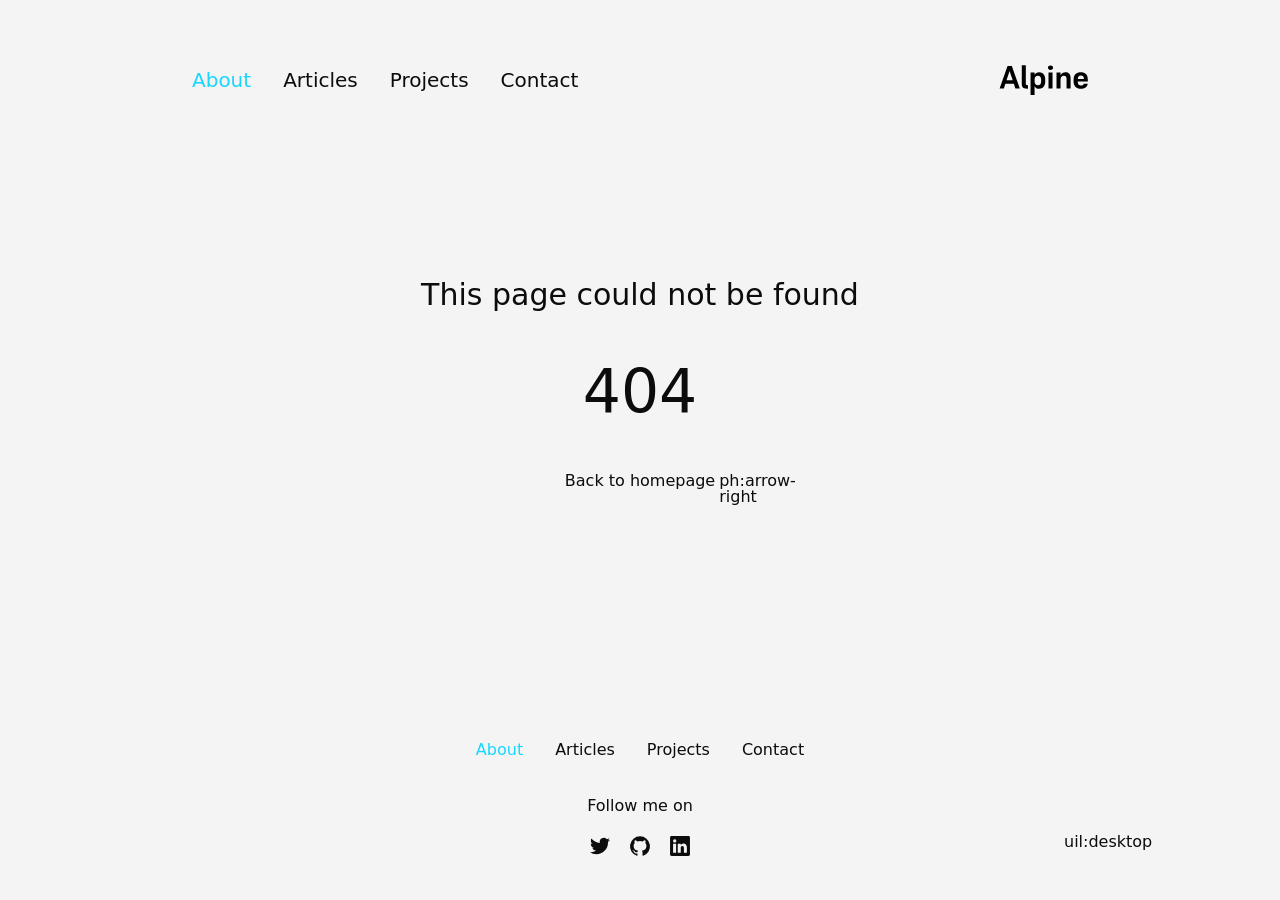
==== commit 059db30b: "Deploying to gh-pages from @ ahb360/alpine-starter@46ef72ca687e4255972f1c0c4ce9cb7f0d765377 🚀" ====
--- a/index.html
+++ b/index.html
@@ -10,7 +10,7 @@
 <meta property="og:image:alt" content="An image showcasing my project.">
 <meta property="og:title" content="Amir Basiri - Full Stack Web Developer">
 <meta name="description" content="Welcome to my personal website! As a passionate full stack web developer, I showcase my projects and share my experiences on this website. Browse through my portfolio and read my blog to stay updated on the latest trends and technologies in web development. Contact me to connect and stay in touch.">
-<meta property="og:description" content="Welcome to my personal website! As a passionate full stack web developer, I showcase my projects and share my experiences on this website. Browse through my portfolio and read my blog to stay updated on the latest trends and technologies in web development. Contact me to connect and stay in touch."><link rel="modulepreload" href="/_payload.js"><style id="pinceau-theme">@media { :root {--pinceau-mq: initial; --alpine-readableLine: 68ch;--alpine-backdrop-backgroundColor: #f4f4f5b3;--prose-code-inline-padding: 0.25rem 0.375rem 0.25rem 0.375rem;--prose-code-inline-borderRadius: 0.375rem;--prose-code-block-border-style: solid;--prose-code-block-border-width: 1px;--prose-tbody-tr-borderBottom-style: dashed;--prose-tbody-tr-borderBottom-width: 1px;--prose-thead-borderBottom-style: solid;--prose-thead-borderBottom-width: 1px;--prose-thead-border-style: solid;--prose-thead-border-width: 0px;--prose-table-lineHeight: inherit;--prose-table-textAlign: left;--prose-hr-width: 1px;--prose-hr-style: solid;--prose-li-listStylePosition: outside;--prose-ol-padding: 0 0 0 21px;--prose-ol-listStyleType: decimal;--prose-ul-padding: 0 0 0 21px;--prose-ul-listStyleType: disc;--prose-blockquote-border-style: solid;--prose-blockquote-border-width: 4px;--prose-blockquote-quotes: '201C' '201D' '2018' '2019';--prose-blockquote-padding: 0 0 0 24px;--prose-a-code-color-hover: currentColor;--prose-a-code-color-static: currentColor;--prose-a-hasCode-borderBottom: none;--prose-a-border-distance: 2px;--prose-a-border-color-hover: currentColor;--prose-a-border-color-static: currentColor;--prose-a-border-style-hover: solid;--prose-a-border-style-static: dashed;--prose-a-border-width: 1px;--prose-a-color-static: inherit;--prose-a-textDecoration: none;--prose-h6-margin: 3rem 0 2rem;--prose-h5-margin: 3rem 0 2rem;--prose-h4-margin: 3rem 0 2rem;--prose-h3-margin: 3rem 0 2rem;--prose-h2-margin: 3rem 0 2rem;--prose-h1-margin: 0 0 2rem;--prose-p-fontSize: 18px;--typography-lead-loose: 2;--typography-lead-relaxed: 1.625;--typography-lead-normal: 1.5;--typography-lead-snug: 1.375;--typography-lead-tight: 1.25;--typography-lead-none: 1;--typography-fontWeight-black: 900;--typography-fontWeight-extrabold: 800;--typography-fontWeight-bold: 700;--typography-fontWeight-semibold: 600;--typography-fontWeight-medium: 500;--typography-fontWeight-normal: 400;--typography-fontWeight-light: 300;--typography-fontWeight-extralight: 200;--typography-fontWeight-thin: 100;--typography-fontSize-9xl: 128px;--typography-fontSize-8xl: 96px;--typography-fontSize-7xl: 72px;--typography-fontSize-6xl: 60px;--typography-fontSize-5xl: 48px;--typography-fontSize-4xl: 36px;--typography-fontSize-3xl: 30px;--typography-fontSize-2xl: 24px;--typography-fontSize-xl: 20px;--typography-fontSize-lg: 18px;--typography-fontSize-base: 16px;--typography-fontSize-sm: 14px;--typography-fontSize-xs: 12px;--typography-letterSpacing-wide: 0.025em;--typography-letterSpacing-tight: -0.025em;--typography-verticalMargin-base: 32px;--typography-verticalMargin-sm: 16px;--elements-border-secondary-hover: [object Object];--elements-backdrop-background: #fffc;--elements-backdrop-filter: saturate(200%) blur(20px);--elements-container-maxWidth: 64rem;--lead-loose: 2;--lead-relaxed: 1.625;--lead-normal: 1.5;--lead-snug: 1.375;--lead-tight: 1.25;--lead-none: 1;--lead-10: 2.5rem;--lead-9: 2.25rem;--lead-8: 2rem;--lead-7: 1.75rem;--lead-6: 1.5rem;--lead-5: 1.25rem;--lead-4: 1rem;--lead-3: .75rem;--lead-2: .5rem;--lead-1: .025rem;--letterSpacing-widest: 0.1em;--letterSpacing-wider: 0.05em;--letterSpacing-wide: 0.025em;--letterSpacing-normal: 0em;--letterSpacing-tight: -0.025em;--letterSpacing-tighter: -0.05em;--fontSize-9xl: 8rem;--fontSize-8xl: 6rem;--fontSize-7xl: 4.5rem;--fontSize-6xl: 3.75rem;--fontSize-5xl: 3rem;--fontSize-4xl: 2.25rem;--fontSize-3xl: 1.875rem;--fontSize-2xl: 1.5rem;--fontSize-xl: 1.25rem;--fontSize-lg: 1.125rem;--fontSize-base: 1rem;--fontSize-sm: 0.875rem;--fontSize-xs: 0.75rem;--fontWeight-black: 900;--fontWeight-extrabold: 800;--fontWeight-bold: 700;--fontWeight-semibold: 600;--fontWeight-medium: 500;--fontWeight-normal: 400;--fontWeight-light: 300;--fontWeight-extralight: 200;--fontWeight-thin: 100;--font-mono: ui-monospace, SFMono-Regular, Menlo, Monaco, Consolas, Liberation Mono, Courier New, monospace;--font-serif: ui-serif, Georgia, Cambria, Times New Roman, Times, serif;--font-sans: ui-sans-serif, system-ui, -apple-system, BlinkMacSystemFont, Segoe UI, Roboto, Helvetica Neue, Arial, Noto Sans, sans-serif, Apple Color Emoji, Segoe UI Emoji, Segoe UI Symbol, Noto Color Emoji;--opacity-total: 1;--opacity-high: 0.8;--opacity-medium: 0.5;--opacity-soft: 0.3;--opacity-light: 0.15;--opacity-bright: 0.1;--opacity-noOpacity: 0;--borderWidth-lg: 3px;--borderWidth-md: 2px;--borderWidth-sm: 1px;--borderWidth-noBorder: 0;--space-rem-875: 0.875rem;--space-rem-625: 0.625rem;--space-rem-375: 0.375rem;--space-rem-125: 0.125rem;--space-px: 1px;--space-128: 32rem;--space-96: 24rem;--space-80: 20rem;--space-72: 18rem;--space-64: 16rem;--space-60: 15rem;--space-56: 14rem;--space-52: 13rem;--space-48: 12rem;--space-44: 11rem;--space-40: 10rem;--space-36: 9rem;--space-32: 8rem;--space-28: 7rem;--space-24: 6rem;--space-20: 5rem;--space-16: 4rem;--space-14: 3.5rem;--space-12: 3rem;--space-11: 2.75rem;--space-10: 2.5rem;--space-9: 2.25rem;--space-8: 2rem;--space-7: 1.75rem;--space-6: 1.5rem;--space-5: 1.25rem;--space-4: 1rem;--space-3: 0.75rem;--space-2: 0.5rem;--space-1: 0.25rem;--space-0: 0px;--size-full: 100%;--size-7xl: 80rem;--size-6xl: 72rem;--size-5xl: 64rem;--size-4xl: 56rem;--size-3xl: 48rem;--size-2xl: 42rem;--size-xl: 36rem;--size-lg: 32rem;--size-md: 28rem;--size-sm: 24rem;--size-xs: 20rem;--size-200: 200px;--size-104: 104px;--size-80: 80px;--size-64: 64px;--size-56: 56px;--size-48: 48px;--size-40: 40px;--size-32: 32px;--size-24: 24px;--size-20: 20px;--size-16: 16px;--size-12: 12px;--size-8: 8px;--size-6: 6px;--size-4: 4px;--size-2: 2px;--size-0: 0px;--radii-full: 9999px;--radii-3xl: 1.75rem;--radii-2xl: 1.5rem;--radii-xl: 1rem;--radii-lg: 0.75rem;--radii-md: 0.5rem;--radii-sm: 0.375rem;--radii-xs: 0.25rem;--radii-2xs: 0.125rem;--radii-none: 0px;--shadow-none: 0px 0px 0px 0px transparent;--shadow-lg: 0px 10px 15px -3px #000000, 0px 4px 6px -4px #000000;--shadow-md: 0px 4px 6px -1px #000000, 0px 2px 4px -2px #000000;--shadow-sm: 0px 1px 3px 0px #000000, 0px 1px 2px -1px #000000;--shadow-xs: 0px 1px 2px 0px #000000;--height-screen: 100vh;--width-screen: 100vw;--color-primary-900: #002e38;--color-primary-800: #005c70;--color-primary-700: #008aa9;--color-primary-600: #00b9e1;--color-primary-500: #1ad6ff;--color-primary-400: #40ddff;--color-primary-300: #66e4ff;--color-primary-200: #8deaff;--color-primary-100: #b3f1ff;--color-primary-50: #d9f8ff;--color-ruby-900: #380011;--color-ruby-800: #700021;--color-ruby-700: #a90032;--color-ruby-600: #e10043;--color-ruby-500: #ff1a5e;--color-ruby-400: #ff4079;--color-ruby-300: #ff6694;--color-ruby-200: #ff8dae;--color-ruby-100: #ffb3c9;--color-ruby-50: #ffd9e4;--color-pink-900: #380025;--color-pink-800: #70004b;--color-pink-700: #a90070;--color-pink-600: #e10095;--color-pink-500: #ff1ab2;--color-pink-400: #ff40bf;--color-pink-300: #ff66cc;--color-pink-200: #ff8dd8;--color-pink-100: #ffb3e5;--color-pink-50: #ffd9f2;--color-purple-900: #190038;--color-purple-800: #330070;--color-purple-700: #4c00a9;--color-purple-600: #6500e1;--color-purple-500: #811aff;--color-purple-400: #9640ff;--color-purple-300: #ab66ff;--color-purple-200: #c08dff;--color-purple-100: #d5b3ff;--color-purple-50: #ead9ff;--color-royalblue-900: #0b0531;--color-royalblue-800: #160a62;--color-royalblue-700: #211093;--color-royalblue-600: #2c15c4;--color-royalblue-500: #4127e8;--color-royalblue-400: #614bec;--color-royalblue-300: #806ff0;--color-royalblue-200: #a093f3;--color-royalblue-100: #c0b7f7;--color-royalblue-50: #dfdbfb;--color-indigoblue-900: #001238;--color-indigoblue-800: #002370;--color-indigoblue-700: #0035a9;--color-indigoblue-600: #0047e1;--color-indigoblue-500: #1a62ff;--color-indigoblue-400: #407cff;--color-indigoblue-300: #6696ff;--color-indigoblue-200: #8db0ff;--color-indigoblue-100: #b3cbff;--color-indigoblue-50: #d9e5ff;--color-blue-900: #002438;--color-blue-800: #004870;--color-blue-700: #006ca9;--color-blue-600: #0090e1;--color-blue-500: #1aadff;--color-blue-400: #40bbff;--color-blue-300: #66c8ff;--color-blue-200: #8dd6ff;--color-blue-100: #b3e4ff;--color-blue-50: #d9f1ff;--color-lightblue-900: #002e38;--color-lightblue-800: #005c70;--color-lightblue-700: #008aa9;--color-lightblue-600: #00b9e1;--color-lightblue-500: #1ad6ff;--color-lightblue-400: #40ddff;--color-lightblue-300: #66e4ff;--color-lightblue-200: #8deaff;--color-lightblue-100: #b3f1ff;--color-lightblue-50: #d9f8ff;--color-teal-900: #062a28;--color-teal-800: #0b544f;--color-teal-700: #117d77;--color-teal-600: #16a79e;--color-teal-500: #1cd1c6;--color-teal-400: #36e4da;--color-teal-300: #5fe9e1;--color-teal-200: #87efe9;--color-teal-100: #aff4f0;--color-teal-50: #d7faf8;--color-pear-900: #2a2b09;--color-pear-800: #545512;--color-pear-700: #7e801b;--color-pear-600: #a8aa24;--color-pear-500: #d0d32f;--color-pear-400: #d8da52;--color-pear-300: #e0e274;--color-pear-200: #e8e997;--color-pear-100: #eff0ba;--color-pear-50: #f7f8dc;--color-red-900: #380300;--color-red-800: #700700;--color-red-700: #a90a00;--color-red-600: #e10e00;--color-red-500: #ff281a;--color-red-400: #ff4c40;--color-red-300: #ff7066;--color-red-200: #ff948d;--color-red-100: #ffb7b3;--color-red-50: #ffdbd9;--color-orange-900: #381800;--color-orange-800: #702f00;--color-orange-700: #a94700;--color-orange-600: #e15e00;--color-orange-500: #ff7a1a;--color-orange-400: #ff9040;--color-orange-300: #ffa666;--color-orange-200: #ffbd8d;--color-orange-100: #ffd3b3;--color-orange-50: #ffe9d9;--color-yellow-900: #362b03;--color-yellow-800: #6d5605;--color-yellow-700: #a38108;--color-yellow-600: #daac0a;--color-yellow-500: #f5c828;--color-yellow-400: #f7d14c;--color-yellow-300: #f8da70;--color-yellow-200: #fae393;--color-yellow-100: #fcedb7;--color-yellow-50: #fdf6db;--color-green-900: #003f25;--color-green-800: #005e38;--color-green-700: #007e4a;--color-green-600: #009d5d;--color-green-500: #00bd6f;--color-green-400: #00dc82;--color-green-300: #30ffaa;--color-green-200: #83ffcc;--color-green-100: #acffdd;--color-green-50: #d6ffee;--color-gray-900: #18181B;--color-gray-800: #27272A;--color-gray-700: #3f3f46;--color-gray-600: #52525B;--color-gray-500: #71717A;--color-gray-400: #a1a1aa;--color-gray-300: #D4d4d8;--color-gray-200: #e4e4e7;--color-gray-100: #f4f4f5;--color-gray-50: #fafafa;--color-black: #0c0c0d;--color-white: #FFFFFF;--media-portrait: only screen and (orientation: portrait);--media-landscape: only screen and (orientation: landscape);--media-rm: (prefers-reduced-motion: reduce);--media-2xl: (min-width: 1536px);--media-xl: (min-width: 1280px);--media-lg: (min-width: 1024px);--media-md: (min-width: 768px);--media-sm: (min-width: 640px);--media-xs: (min-width: 475px);--prose-code-inline-fontWeight: var(--typography-fontWeight-normal);--prose-code-inline-fontSize: var(--typography-fontSize-sm);--prose-code-block-pre-padding: var(--typography-verticalMargin-sm);--prose-code-block-margin: var(--typography-verticalMargin-base) 0;--prose-code-block-fontSize: var(--typography-fontSize-sm);--prose-tbody-code-inline-fontSize: var(--typography-fontSize-sm);--prose-tbody-td-padding: var(--typography-verticalMargin-sm);--prose-th-fontWeight: var(--typography-fontWeight-semibold);--prose-th-padding: 0 var(--typography-verticalMargin-sm) var(--typography-verticalMargin-sm) var(--typography-verticalMargin-sm);--prose-table-fontSize: var(--typography-fontSize-sm);--prose-table-margin: var(--typography-verticalMargin-base) 0;--prose-hr-margin: var(--typography-verticalMargin-base) 0;--prose-li-margin: var(--typography-verticalMargin-sm) 0;--prose-ol-margin: var(--typography-verticalMargin-base) 0;--prose-ul-margin: var(--typography-verticalMargin-base) 0;--prose-blockquote-margin: var(--typography-verticalMargin-base) 0;--prose-a-code-border-style: var(--prose-a-border-style-static);--prose-a-code-border-width: var(--prose-a-border-width);--prose-a-fontWeight: var(--typography-fontWeight-medium);--prose-img-margin: var(--typography-verticalMargin-base) 0;--prose-strong-fontWeight: var(--typography-fontWeight-semibold);--prose-h6-iconSize: var(--typography-fontSize-base);--prose-h6-fontWeight: var(--typography-fontWeight-semibold);--prose-h6-lineHeight: var(--typography-lead-normal);--prose-h6-fontSize: var(--typography-fontSize-lg);--prose-h5-iconSize: var(--typography-fontSize-lg);--prose-h5-fontWeight: var(--typography-fontWeight-semibold);--prose-h5-lineHeight: var(--typography-lead-snug);--prose-h5-fontSize: var(--typography-fontSize-xl);--prose-h4-iconSize: var(--typography-fontSize-lg);--prose-h4-letterSpacing: var(--typography-letterSpacing-tight);--prose-h4-fontWeight: var(--typography-fontWeight-semibold);--prose-h4-lineHeight: var(--typography-lead-snug);--prose-h4-fontSize: var(--typography-fontSize-2xl);--prose-h3-iconSize: var(--typography-fontSize-xl);--prose-h3-letterSpacing: var(--typography-letterSpacing-tight);--prose-h3-fontWeight: var(--typography-fontWeight-semibold);--prose-h3-lineHeight: var(--typography-lead-snug);--prose-h3-fontSize: var(--typography-fontSize-3xl);--prose-h2-iconSize: var(--typography-fontSize-2xl);--prose-h2-letterSpacing: var(--typography-letterSpacing-tight);--prose-h2-fontWeight: var(--typography-fontWeight-semibold);--prose-h2-lineHeight: var(--typography-lead-tight);--prose-h2-fontSize: var(--typography-fontSize-4xl);--prose-h1-iconSize: var(--typography-fontSize-3xl);--prose-h1-letterSpacing: var(--typography-letterSpacing-tight);--prose-h1-fontWeight: var(--typography-fontWeight-bold);--prose-h1-lineHeight: var(--typography-lead-tight);--prose-h1-fontSize: var(--typography-fontSize-5xl);--prose-p-br-margin: var(--typography-verticalMargin-base) 0 0 0;--prose-p-margin: var(--typography-verticalMargin-base) 0;--prose-p-lineHeight: var(--typography-lead-normal);--typography-color-primary-900: var(--color-primary-900);--typography-color-primary-800: var(--color-primary-800);--typography-color-primary-700: var(--color-primary-700);--typography-color-primary-600: var(--color-primary-600);--typography-color-primary-500: var(--color-primary-500);--typography-color-primary-400: var(--color-primary-400);--typography-color-primary-300: var(--color-primary-300);--typography-color-primary-200: var(--color-primary-200);--typography-color-primary-100: var(--color-primary-100);--typography-color-primary-50: var(--color-primary-50);--typography-font-code: var(--font-mono);--typography-font-body: var(--font-sans);--typography-font-display: var(--font-sans);--elements-state-danger-borderColor-secondary: var(--color-red-200);--elements-state-danger-borderColor-primary: var(--color-red-100);--elements-state-danger-backgroundColor-secondary: var(--color-red-100);--elements-state-danger-backgroundColor-primary: var(--color-red-50);--elements-state-danger-color-secondary: var(--color-red-600);--elements-state-danger-color-primary: var(--color-red-500);--elements-state-warning-borderColor-secondary: var(--color-yellow-200);--elements-state-warning-borderColor-primary: var(--color-yellow-100);--elements-state-warning-backgroundColor-secondary: var(--color-yellow-100);--elements-state-warning-backgroundColor-primary: var(--color-yellow-50);--elements-state-warning-color-secondary: var(--color-yellow-700);--elements-state-warning-color-primary: var(--color-yellow-600);--elements-state-success-borderColor-secondary: var(--color-green-200);--elements-state-success-borderColor-primary: var(--color-green-100);--elements-state-success-backgroundColor-secondary: var(--color-green-100);--elements-state-success-backgroundColor-primary: var(--color-green-50);--elements-state-success-color-secondary: var(--color-green-600);--elements-state-success-color-primary: var(--color-green-500);--elements-state-info-borderColor-secondary: var(--color-blue-200);--elements-state-info-borderColor-primary: var(--color-blue-100);--elements-state-info-backgroundColor-secondary: var(--color-blue-100);--elements-state-info-backgroundColor-primary: var(--color-blue-50);--elements-state-info-color-secondary: var(--color-blue-600);--elements-state-info-color-primary: var(--color-blue-500);--elements-state-primary-borderColor-secondary: var(--color-primary-200);--elements-state-primary-borderColor-primary: var(--color-primary-100);--elements-state-primary-backgroundColor-secondary: var(--color-primary-100);--elements-state-primary-backgroundColor-primary: var(--color-primary-50);--elements-state-primary-color-secondary: var(--color-primary-700);--elements-state-primary-color-primary: var(--color-primary-600);--elements-surface-background-base: var(--color-gray-100);--elements-border-secondary-static: var(--color-gray-200);--elements-border-primary-hover: var(--color-gray-200);--elements-border-primary-static: var(--color-gray-100);--elements-container-padding-md: var(--space-16);--elements-container-padding-sm: var(--space-12);--elements-container-padding-xs: var(--space-8);--elements-container-padding-mobile: var(--space-6);--elements-text-secondary-color-hover: var(--color-gray-700);--elements-text-secondary-color-static: var(--color-gray-500);--elements-text-primary-color-static: var(--color-gray-900);--text-6xl-lineHeight: var(--lead-none);--text-6xl-fontSize: var(--fontSize-6xl);--text-5xl-lineHeight: var(--lead-none);--text-5xl-fontSize: var(--fontSize-5xl);--text-4xl-lineHeight: var(--lead-10);--text-4xl-fontSize: var(--fontSize-4xl);--text-3xl-lineHeight: var(--lead-9);--text-3xl-fontSize: var(--fontSize-3xl);--text-2xl-lineHeight: var(--lead-8);--text-2xl-fontSize: var(--fontSize-2xl);--text-xl-lineHeight: var(--lead-7);--text-xl-fontSize: var(--fontSize-xl);--text-lg-lineHeight: var(--lead-7);--text-lg-fontSize: var(--fontSize-lg);--text-base-lineHeight: var(--lead-6);--text-base-fontSize: var(--fontSize-base);--text-sm-lineHeight: var(--lead-5);--text-sm-fontSize: var(--fontSize-sm);--text-xs-lineHeight: var(--lead-4);--text-xs-fontSize: var(--fontSize-xs);--shadow-2xl: 0px 25px 50px -12px var(--color-gray-900);--shadow-xl: 0px 20px 25px -5px var(--color-gray-400), 0px 8px 10px -6px #000000;--color-secondary-900: var(--color-gray-900);--color-secondary-800: var(--color-gray-800);--color-secondary-700: var(--color-gray-700);--color-secondary-600: var(--color-gray-600);--color-secondary-500: var(--color-gray-500);--color-secondary-400: var(--color-gray-400);--color-secondary-300: var(--color-gray-300);--color-secondary-200: var(--color-gray-200);--color-secondary-100: var(--color-gray-100);--color-secondary-50: var(--color-gray-50);--prose-a-code-background-hover: var(--typography-color-primary-50);--prose-a-code-border-color-hover: var(--typography-color-primary-500);--prose-a-color-hover: var(--typography-color-primary-500);--typography-color-secondary-900: var(--color-secondary-900);--typography-color-secondary-800: var(--color-secondary-800);--typography-color-secondary-700: var(--color-secondary-700);--typography-color-secondary-600: var(--color-secondary-600);--typography-color-secondary-500: var(--color-secondary-500);--typography-color-secondary-400: var(--color-secondary-400);--typography-color-secondary-300: var(--color-secondary-300);--typography-color-secondary-200: var(--color-secondary-200);--typography-color-secondary-100: var(--color-secondary-100);--typography-color-secondary-50: var(--color-secondary-50);--prose-code-inline-backgroundColor: var(--typography-color-secondary-100);--prose-code-inline-color: var(--typography-color-secondary-700);--prose-code-block-backgroundColor: var(--typography-color-secondary-100);--prose-code-block-color: var(--typography-color-secondary-700);--prose-code-block-border-color: var(--typography-color-secondary-200);--prose-tbody-tr-borderBottom-color: var(--typography-color-secondary-300);--prose-th-color: var(--typography-color-secondary-600);--prose-thead-borderBottom-color: var(--typography-color-secondary-300);--prose-thead-border-color: var(--typography-color-secondary-300);--prose-hr-color: var(--typography-color-secondary-200);--prose-ol-li-markerColor: var(--typography-color-secondary-500);--prose-ul-li-markerColor: var(--typography-color-secondary-400);--prose-blockquote-border-color: var(--typography-color-secondary-200);--prose-blockquote-color: var(--typography-color-secondary-500);--prose-a-code-border-color-static: var(--typography-color-secondary-400); } }@media { :root.dark {--pinceau-mq: dark; --alpine-backdrop-backgroundColor: #18181bb3;--prose-a-code-color-hover: currentColor;--prose-a-code-color-static: currentColor;--prose-a-border-color-hover: currentColor;--prose-a-border-color-static: currentColor;--prose-a-color-static: inherit;--elements-backdrop-background: #0c0d0ccc;--elements-state-danger-borderColor-secondary: var(--color-red-700);--elements-state-danger-borderColor-primary: var(--color-red-800);--elements-state-danger-backgroundColor-secondary: var(--color-red-800);--elements-state-danger-backgroundColor-primary: var(--color-red-900);--elements-state-danger-color-secondary: var(--color-red-200);--elements-state-danger-color-primary: var(--color-red-300);--elements-state-warning-borderColor-secondary: var(--color-yellow-700);--elements-state-warning-borderColor-primary: var(--color-yellow-800);--elements-state-warning-backgroundColor-secondary: var(--color-yellow-800);--elements-state-warning-backgroundColor-primary: var(--color-yellow-900);--elements-state-warning-color-secondary: var(--color-yellow-200);--elements-state-warning-color-primary: var(--color-yellow-400);--elements-state-success-borderColor-secondary: var(--color-green-700);--elements-state-success-borderColor-primary: var(--color-green-800);--elements-state-success-backgroundColor-secondary: var(--color-green-800);--elements-state-success-backgroundColor-primary: var(--color-green-900);--elements-state-success-color-secondary: var(--color-green-200);--elements-state-success-color-primary: var(--color-green-400);--elements-state-info-borderColor-secondary: var(--color-blue-700);--elements-state-info-borderColor-primary: var(--color-blue-800);--elements-state-info-backgroundColor-secondary: var(--color-blue-800);--elements-state-info-backgroundColor-primary: var(--color-blue-900);--elements-state-info-color-secondary: var(--color-blue-200);--elements-state-info-color-primary: var(--color-blue-400);--elements-state-primary-borderColor-secondary: var(--color-primary-700);--elements-state-primary-borderColor-primary: var(--color-primary-800);--elements-state-primary-backgroundColor-secondary: var(--color-primary-800);--elements-state-primary-backgroundColor-primary: var(--color-primary-900);--elements-state-primary-color-secondary: var(--color-primary-200);--elements-state-primary-color-primary: var(--color-primary-400);--elements-surface-background-base: var(--color-gray-900);--elements-border-secondary-static: var(--color-gray-800);--elements-border-primary-hover: var(--color-gray-800);--elements-border-primary-static: var(--color-gray-900);--elements-text-secondary-color-hover: var(--color-gray-200);--elements-text-secondary-color-static: var(--color-gray-400);--elements-text-primary-color-static: var(--color-gray-50);--prose-a-code-background-hover: var(--typography-color-primary-900);--prose-a-code-border-color-hover: var(--typography-color-primary-600);--prose-a-color-hover: var(--typography-color-primary-400);--prose-code-inline-backgroundColor: var(--typography-color-secondary-900);--prose-code-inline-color: var(--typography-color-secondary-200);--prose-code-block-backgroundColor: var(--typography-color-secondary-900);--prose-code-block-color: var(--typography-color-secondary-200);--prose-code-block-border-color: var(--typography-color-secondary-800);--prose-tbody-tr-borderBottom-color: var(--typography-color-secondary-700);--prose-th-color: var(--typography-color-secondary-400);--prose-thead-borderBottom-color: var(--typography-color-secondary-600);--prose-thead-border-color: var(--typography-color-secondary-600);--prose-hr-color: var(--typography-color-secondary-800);--prose-ol-li-markerColor: var(--typography-color-secondary-500);--prose-ul-li-markerColor: var(--typography-color-secondary-500);--prose-blockquote-border-color: var(--typography-color-secondary-700);--prose-blockquote-color: var(--typography-color-secondary-400);--prose-a-code-border-color-static: var(--typography-color-secondary-600); } }</style><style id="pinceau-runtime-hydratable">@media{.phy[--]{--puid:DXmqGf-v;}.pv-ivaHga{max-width:var(--elements-container-maxWidth);padding-left:var(--elements-container-padding-mobile);padding-right:var(--elements-container-padding-mobile);}@media (min-width: 475px){.pv-ivaHga{padding-left:var(--elements-container-padding-xs);padding-right:var(--elements-container-padding-xs);}}@media (min-width: 640px){.pv-ivaHga{padding-left:var(--elements-container-padding-sm);padding-right:var(--elements-container-padding-sm);}}@media (min-width: 768px){.pv-ivaHga{padding-left:var(--elements-container-padding-md);padding-right:var(--elements-container-padding-md);}}} @media{.phy[--]{--puid:IFuyTW-c;}.pc-IFuyTW[data-v-1d447698]{---6-li-cols:2;}} </style><link rel="modulepreload" as="script" crossorigin href="/_nuxt/entry.95c85785.js"><link rel="preload" as="style" href="/_nuxt/entry.eb3cf044.css"><link rel="modulepreload" as="script" crossorigin href="/_nuxt/NuxtImg.c65f620e.js"><link rel="modulepreload" as="script" crossorigin href="/_nuxt/document-driven.cd489328.js"><link rel="preload" as="style" href="/_nuxt/DocumentDrivenNotFound.f5c4c890.css"><link rel="modulepreload" as="script" crossorigin href="/_nuxt/DocumentDrivenEmpty.190f6a6f.js"><link rel="modulepreload" as="script" crossorigin href="/_nuxt/ContentRenderer.6d033eec.js"><link rel="modulepreload" as="script" crossorigin href="/_nuxt/ContentRendererMarkdown.bbc04e8f.js"><link rel="modulepreload" as="script" crossorigin href="/_nuxt/DocumentDrivenNotFound.46c2c3d4.js"><link rel="modulepreload" as="script" crossorigin href="/_nuxt/default.7f54875b.js"><link rel="modulepreload" as="script" crossorigin href="/_nuxt/Hero.e1185657.js"><link rel="modulepreload" as="script" crossorigin href="/_nuxt/ContentSlot.761c2bd5.js"><link rel="modulepreload" as="script" crossorigin href="/_nuxt/ProseUl.e8602be4.js"><link rel="modulepreload" as="script" crossorigin href="/_nuxt/ProseLi.62c2d622.js"><link rel="modulepreload" as="script" crossorigin href="/_nuxt/ProseP.74199ddd.js"><link rel="modulepreload" as="script" crossorigin href="/_nuxt/Gallery.e7591a4f.js"><link rel="prefetch" as="script" crossorigin href="/_nuxt/article.66977530.js"><link rel="prefetch" as="script" crossorigin href="/_nuxt/date.824a539b.js"><link rel="prefetch" as="script" crossorigin href="/_nuxt/page.c257dfe7.js"><link rel="prefetch" as="script" crossorigin href="/_nuxt/client-db.75868cf4.js"><link rel="prefetch" as="script" crossorigin href="/_nuxt/debug.e404d55b.js"><link rel="prefetch" as="style" href="/_nuxt/ContentPreviewMode.e5e4e514.css"><link rel="prefetch" as="script" crossorigin href="/_nuxt/useStudio.c58e09bf.js"><link rel="prefetch" as="script" crossorigin href="/_nuxt/asyncData.2e9701ef.js"><link rel="prefetch" as="script" crossorigin href="/_nuxt/error-component.a562e53e.js"><link rel="stylesheet" href="/_nuxt/entry.eb3cf044.css"><link rel="stylesheet" href="/_nuxt/DocumentDrivenNotFound.f5c4c890.css"><style>html{font-family:var(--font-sans)}</style><style>.app-layout[data-v-73433fd8]{min-width:var(--size-xs)}</style><style>.container[data-v-6d327d86]{-webkit-margin-start:auto;-webkit-margin-end:auto;margin-inline-end:auto;margin-inline-start:auto;width:100%}</style><style>.nuxt-progress{background:repeating-linear-gradient(90deg,#00dc82 0,#34cdfe 50%,#0047e1);left:0;opacity:1;position:fixed;right:0;top:0;transition:width .1s,height .4s,opacity .4s;width:0;z-index:999999}</style><style>header[data-v-72c75a5c]{--header-padding:var(--space-16);--logo-height:var(--space-8);align-items:center;display:grid;gap:var(--space-4);grid-template-columns:repeat(12,minmax(0,1fr));padding-bottom:var(--header-padding);padding-top:var(--header-padding);position:relative}header .menu[data-v-72c75a5c]{display:flex;position:absolute}header .menu[data-v-72c75a5c] :hover{color:var(--color-primary-500)}.left[data-v-72c75a5c] :is(header .menu):is(header .menu){right:0}@media (min-width:640px){header .menu[data-v-72c75a5c]{display:none}}header .overlay[data-v-72c75a5c]{-webkit-backdrop-filter:blur(20px);backdrop-filter:blur(20px);background-color:var(--alpine-backdrop-backgroundColor);border:1px solid var(--color-gray-200);border-radius:var(--radii-md);font-size:var(--text-lg-fontSize);font-weight:var(--fontWeight-medium);line-height:var(--text-lg-lineHeight);padding:var(--space-6);padding-right:var(--space-24);perspective:2000px;position:absolute;top:calc(var(--header-padding) + var(--logo-height) + var(--space-2));transform-origin:top;transition:all .25s;will-change:opacity,transform}header .overlay[data-v-72c75a5c]:not(.show){opacity:0;transform:translateY(-10px) rotateY(-8deg) rotateX(-20deg)}.left[data-v-72c75a5c] :is(header .overlay:not(.show)):is(header .overlay:not(.show)){transform:translateY(-10px) rotateY(8deg) rotateX(-20deg)}header .overlay[data-v-72c75a5c]:not(.show){pointer-events:none}.left[data-v-72c75a5c] :is(header .overlay):is(header .overlay){padding:var(--space-6);padding-left:var(--space-16);right:0;text-align:right}@media (min-width:640px){header .overlay[data-v-72c75a5c]{display:none}}:root.dark header .overlay[data-v-72c75a5c]{border-color:var(--color-gray-800)}header .logo[data-v-72c75a5c]{display:flex;grid-column:span 12/span 12;height:var(--logo-height)}header .logo a[data-v-72c75a5c]{display:flex}.center[data-v-72c75a5c] :is(header .logo):is(header .logo){grid-column:span 12/span 12;justify-content:center}.right[data-v-72c75a5c] :is(header .logo):is(header .logo){justify-content:flex-end}@media (min-width:640px){header .logo[data-v-72c75a5c]{grid-column:span 4/span 4;grid-column-start:auto}.right[data-v-72c75a5c] :is(header .logo):is(header .logo){order:2}}header .logo .fallback[data-v-72c75a5c]{font-size:var(--text-2xl-fontSize);font-weight:var(--fontWeight-semibold);line-height:var(--text-2xl-lineHeight)}header .main-nav[data-v-72c75a5c]{display:none}@media (min-width:640px){header .main-nav[data-v-72c75a5c]{display:flex;font-size:var(--text-xl-fontSize);font-weight:var(--fontWeight-medium);grid-column:span 8/span 8;line-height:var(--text-xl-lineHeight)}.center[data-v-72c75a5c] :is(header .main-nav):is(header .main-nav){grid-column:span 12/span 12;justify-content:center}.right[data-v-72c75a5c] :is(header .main-nav):is(header .main-nav){justify-content:flex-start}.left[data-v-72c75a5c] :is(header .main-nav):is(header .main-nav){justify-content:flex-end}}</style><style>nav ul[data-v-4533886f]{display:flex;flex-direction:column;gap:var(--space-4);justify-content:center;width:100%}@media (min-width:640px){nav ul[data-v-4533886f]{flex-direction:row;gap:var(--space-8)}}nav ul a[data-v-4533886f]{position:relative}nav ul a.router-link-active[data-v-4533886f]{color:var(--color-primary-500)}nav ul a .underline-fx[data-v-4533886f]{background-color:currentColor;bottom:-4px;height:1px;position:absolute;transition:width .2s ease-in-out;width:0}a[data-v-4533886f]:hover :is(nav ul a .underline-fx):is(nav ul a .underline-fx){width:100%}</style><style>footer[data-v-6e4cbd8a]{align-items:center;display:flex;flex-direction:column;margin-top:var(--space-24);padding-bottom:var(--space-8);padding-top:var(--space-8)}footer.left[data-v-6e4cbd8a]{align-items:flex-start}footer.right[data-v-6e4cbd8a]{align-items:flex-end}@media (min-width:768px){footer[data-v-6e4cbd8a]{min-height:var(--space-36)}}footer .credits[data-v-6e4cbd8a]{font-size:var(--text-3xl-fontSize);font-weight:var(--fontWeight-bold);line-height:var(--text-3xl-lineHeight);margin-bottom:var(--space-4)}footer .navigation[data-v-6e4cbd8a]{display:none}@media (min-width:640px){footer .navigation[data-v-6e4cbd8a]{display:flex;font-size:var(--text-base-fontSize);font-weight:var(--fontWeight-medium);line-height:var(--text-base-lineHeight);margin-bottom:var(--space-8)}}footer .message[data-v-6e4cbd8a]{margin-bottom:var(--space-4);text-align:center}footer .icons[data-v-6e4cbd8a]{display:grid;gap:var(--space-4);grid-template-columns:repeat(12,minmax(0,1fr));width:100%}.left[data-v-6e4cbd8a] :is(footer .icons):is(footer .icons){align-items:center;display:flex;justify-content:space-between}.right[data-v-6e4cbd8a] :is(footer .icons):is(footer .icons){align-items:center;display:flex;flex-direction:row-reverse;justify-content:space-between}footer .icons .social[data-v-6e4cbd8a]{display:flex;gap:var(--space-4);grid-column:span 12/span 12;justify-content:center}@media (min-width:475px){footer .icons .social[data-v-6e4cbd8a]{grid-column:span 4/span 4;grid-column-start:5}}footer .icons .color-mode-switch[data-v-6e4cbd8a]{display:flex;grid-column:span 12/span 12;justify-content:center}@media (min-width:475px){footer .icons .color-mode-switch[data-v-6e4cbd8a]{grid-column:span 2/span 2;grid-column-start:11;justify-content:flex-end}}</style><style>a[data-v-a37dfbed]{--social-icon-size:24px;display:flex;height:24px;height:var(--social-icon-size);width:24px;width:var(--social-icon-size)}a[data-v-a37dfbed] :hover{color:var(--color-primary-500)}a svg[data-v-a37dfbed]{height:100%;width:100%}</style><style>.icon[data-v-121c6e7d]{display:inline-block;vertical-align:middle}</style><style>button[data-v-655a90d7]{--color-mode-switcher-size:24px;display:flex;height:24px;height:var(--color-mode-switcher-size);width:24px;width:var(--color-mode-switcher-size)}button[data-v-655a90d7] :hover{color:var(--color-primary-500)}button svg[data-v-655a90d7]{height:100%;width:100%}</style><style>.hero .layout[data-v-f8481eef]{display:grid;gap:var(--space-8);grid-template-columns:repeat(1,minmax(0,1fr))}@media (min-width:1024px){.hero .layout[data-v-f8481eef]{grid-template-columns:repeat(2,minmax(0,1fr))}}.hero .layout .title[data-v-f8481eef]{font-size:var(--text-4xl-fontSize);font-weight:var(--fontWeight-bold);line-height:var(--text-4xl-lineHeight)}.hero .layout .description[data-v-f8481eef]{font-size:var(--text-xl-fontSize);line-height:var(--text-xl-lineHeight);margin-top:var(--space-3)}.hero .layout img[data-v-f8481eef]{aspect-ratio:16/9;border-radius:var(--radii-md);-o-object-fit:cover;object-fit:cover;width:100%}.hero .layout img.left[data-v-f8481eef]{order:-1}</style><style>ul[data-v-65eb208a]{font-family:var(--typography-font-body);list-style-type:var(--prose-ul-listStyleType);margin:var(--prose-ul-margin);padding:var(--prose-ul-padding)}ul[data-v-65eb208a]> li::marker{color:var(--prose-ul-li-markerColor)}ul[data-v-65eb208a]> li ol,ul[data-v-65eb208a]> li ul{margin:0}</style><style>li[data-v-894ed170]{font-family:var(--typography-font-body);list-style-position:var(--prose-li-listStylePosition);margin:var(--prose-li-margin)}</style><style>p[data-v-34cc59f0]{font-family:var(--typography-font-body);font-size:var(--prose-p-fontSize);line-height:var(--prose-p-lineHeight);margin:var(--prose-p-margin)}p[data-v-34cc59f0] br{content:"";display:block;margin:var(--prose-p-br-margin)}</style><style>.gallery .layout[data-v-1d447698]{--cols:1;display:grid;gap:var(--space-8);grid-template-columns:repeat(1,minmax(0,1fr));grid-template-columns:repeat(var(--cols),minmax(0,1fr));margin-bottom:var(--space-16);margin-top:var(--space-16)}@media (min-width:768px){.gallery .layout[data-v-1d447698]{--cols:var(---6-li-cols)}}.gallery .layout img[data-v-1d447698]{aspect-ratio:16/9;border-radius:var(--radii-md);-o-object-fit:cover;object-fit:cover;width:100%}</style><script>"use strict";const w=window,de=document.documentElement,knownColorSchemes=["dark","light"],preference=window.localStorage.getItem("nuxt-color-mode")||"system";let value=preference==="system"?getColorScheme():preference;const forcedColorMode=de.getAttribute("data-color-mode-forced");forcedColorMode&&(value=forcedColorMode),addColorScheme(value),w["__NUXT_COLOR_MODE__"]={preference,value,getColorScheme,addColorScheme,removeColorScheme};function addColorScheme(e){const o=""+e+"",t="";de.classList?de.classList.add(o):de.className+=" "+o,t&&de.setAttribute("data-"+t,e)}function removeColorScheme(e){const o=""+e+"",t="";de.classList?de.classList.remove(o):de.className=de.className.replace(new RegExp(o,"g"),""),t&&de.removeAttribute("data-"+t)}function prefersColorScheme(e){return w.matchMedia("(prefers-color-scheme"+e+")")}function getColorScheme(){if(w.matchMedia&&prefersColorScheme("").media!=="not all"){for(const e of knownColorSchemes)if(prefersColorScheme(":"+e).matches)return e}return"light"}
+<meta property="og:description" content="Welcome to my personal website! As a passionate full stack web developer, I showcase my projects and share my experiences on this website. Browse through my portfolio and read my blog to stay updated on the latest trends and technologies in web development. Contact me to connect and stay in touch."><link rel="modulepreload" href="/_payload.js"><style id="pinceau-theme">@media { :root {--pinceau-mq: initial; --alpine-readableLine: 68ch;--alpine-backdrop-backgroundColor: #f4f4f5b3;--prose-code-inline-padding: 0.25rem 0.375rem 0.25rem 0.375rem;--prose-code-inline-borderRadius: 0.375rem;--prose-code-block-border-style: solid;--prose-code-block-border-width: 1px;--prose-tbody-tr-borderBottom-style: dashed;--prose-tbody-tr-borderBottom-width: 1px;--prose-thead-borderBottom-style: solid;--prose-thead-borderBottom-width: 1px;--prose-thead-border-style: solid;--prose-thead-border-width: 0px;--prose-table-lineHeight: inherit;--prose-table-textAlign: left;--prose-hr-width: 1px;--prose-hr-style: solid;--prose-li-listStylePosition: outside;--prose-ol-padding: 0 0 0 21px;--prose-ol-listStyleType: decimal;--prose-ul-padding: 0 0 0 21px;--prose-ul-listStyleType: disc;--prose-blockquote-border-style: solid;--prose-blockquote-border-width: 4px;--prose-blockquote-quotes: '201C' '201D' '2018' '2019';--prose-blockquote-padding: 0 0 0 24px;--prose-a-code-color-hover: currentColor;--prose-a-code-color-static: currentColor;--prose-a-hasCode-borderBottom: none;--prose-a-border-distance: 2px;--prose-a-border-color-hover: currentColor;--prose-a-border-color-static: currentColor;--prose-a-border-style-hover: solid;--prose-a-border-style-static: dashed;--prose-a-border-width: 1px;--prose-a-color-static: inherit;--prose-a-textDecoration: none;--prose-h6-margin: 3rem 0 2rem;--prose-h5-margin: 3rem 0 2rem;--prose-h4-margin: 3rem 0 2rem;--prose-h3-margin: 3rem 0 2rem;--prose-h2-margin: 3rem 0 2rem;--prose-h1-margin: 0 0 2rem;--prose-p-fontSize: 18px;--typography-lead-loose: 2;--typography-lead-relaxed: 1.625;--typography-lead-normal: 1.5;--typography-lead-snug: 1.375;--typography-lead-tight: 1.25;--typography-lead-none: 1;--typography-fontWeight-black: 900;--typography-fontWeight-extrabold: 800;--typography-fontWeight-bold: 700;--typography-fontWeight-semibold: 600;--typography-fontWeight-medium: 500;--typography-fontWeight-normal: 400;--typography-fontWeight-light: 300;--typography-fontWeight-extralight: 200;--typography-fontWeight-thin: 100;--typography-fontSize-9xl: 128px;--typography-fontSize-8xl: 96px;--typography-fontSize-7xl: 72px;--typography-fontSize-6xl: 60px;--typography-fontSize-5xl: 48px;--typography-fontSize-4xl: 36px;--typography-fontSize-3xl: 30px;--typography-fontSize-2xl: 24px;--typography-fontSize-xl: 20px;--typography-fontSize-lg: 18px;--typography-fontSize-base: 16px;--typography-fontSize-sm: 14px;--typography-fontSize-xs: 12px;--typography-letterSpacing-wide: 0.025em;--typography-letterSpacing-tight: -0.025em;--typography-verticalMargin-base: 32px;--typography-verticalMargin-sm: 16px;--elements-border-secondary-hover: [object Object];--elements-backdrop-background: #fffc;--elements-backdrop-filter: saturate(200%) blur(20px);--elements-container-maxWidth: 64rem;--lead-loose: 2;--lead-relaxed: 1.625;--lead-normal: 1.5;--lead-snug: 1.375;--lead-tight: 1.25;--lead-none: 1;--lead-10: 2.5rem;--lead-9: 2.25rem;--lead-8: 2rem;--lead-7: 1.75rem;--lead-6: 1.5rem;--lead-5: 1.25rem;--lead-4: 1rem;--lead-3: .75rem;--lead-2: .5rem;--lead-1: .025rem;--letterSpacing-widest: 0.1em;--letterSpacing-wider: 0.05em;--letterSpacing-wide: 0.025em;--letterSpacing-normal: 0em;--letterSpacing-tight: -0.025em;--letterSpacing-tighter: -0.05em;--fontSize-9xl: 8rem;--fontSize-8xl: 6rem;--fontSize-7xl: 4.5rem;--fontSize-6xl: 3.75rem;--fontSize-5xl: 3rem;--fontSize-4xl: 2.25rem;--fontSize-3xl: 1.875rem;--fontSize-2xl: 1.5rem;--fontSize-xl: 1.25rem;--fontSize-lg: 1.125rem;--fontSize-base: 1rem;--fontSize-sm: 0.875rem;--fontSize-xs: 0.75rem;--fontWeight-black: 900;--fontWeight-extrabold: 800;--fontWeight-bold: 700;--fontWeight-semibold: 600;--fontWeight-medium: 500;--fontWeight-normal: 400;--fontWeight-light: 300;--fontWeight-extralight: 200;--fontWeight-thin: 100;--font-mono: ui-monospace, SFMono-Regular, Menlo, Monaco, Consolas, Liberation Mono, Courier New, monospace;--font-serif: ui-serif, Georgia, Cambria, Times New Roman, Times, serif;--font-sans: ui-sans-serif, system-ui, -apple-system, BlinkMacSystemFont, Segoe UI, Roboto, Helvetica Neue, Arial, Noto Sans, sans-serif, Apple Color Emoji, Segoe UI Emoji, Segoe UI Symbol, Noto Color Emoji;--opacity-total: 1;--opacity-high: 0.8;--opacity-medium: 0.5;--opacity-soft: 0.3;--opacity-light: 0.15;--opacity-bright: 0.1;--opacity-noOpacity: 0;--borderWidth-lg: 3px;--borderWidth-md: 2px;--borderWidth-sm: 1px;--borderWidth-noBorder: 0;--space-rem-875: 0.875rem;--space-rem-625: 0.625rem;--space-rem-375: 0.375rem;--space-rem-125: 0.125rem;--space-px: 1px;--space-128: 32rem;--space-96: 24rem;--space-80: 20rem;--space-72: 18rem;--space-64: 16rem;--space-60: 15rem;--space-56: 14rem;--space-52: 13rem;--space-48: 12rem;--space-44: 11rem;--space-40: 10rem;--space-36: 9rem;--space-32: 8rem;--space-28: 7rem;--space-24: 6rem;--space-20: 5rem;--space-16: 4rem;--space-14: 3.5rem;--space-12: 3rem;--space-11: 2.75rem;--space-10: 2.5rem;--space-9: 2.25rem;--space-8: 2rem;--space-7: 1.75rem;--space-6: 1.5rem;--space-5: 1.25rem;--space-4: 1rem;--space-3: 0.75rem;--space-2: 0.5rem;--space-1: 0.25rem;--space-0: 0px;--size-full: 100%;--size-7xl: 80rem;--size-6xl: 72rem;--size-5xl: 64rem;--size-4xl: 56rem;--size-3xl: 48rem;--size-2xl: 42rem;--size-xl: 36rem;--size-lg: 32rem;--size-md: 28rem;--size-sm: 24rem;--size-xs: 20rem;--size-200: 200px;--size-104: 104px;--size-80: 80px;--size-64: 64px;--size-56: 56px;--size-48: 48px;--size-40: 40px;--size-32: 32px;--size-24: 24px;--size-20: 20px;--size-16: 16px;--size-12: 12px;--size-8: 8px;--size-6: 6px;--size-4: 4px;--size-2: 2px;--size-0: 0px;--radii-full: 9999px;--radii-3xl: 1.75rem;--radii-2xl: 1.5rem;--radii-xl: 1rem;--radii-lg: 0.75rem;--radii-md: 0.5rem;--radii-sm: 0.375rem;--radii-xs: 0.25rem;--radii-2xs: 0.125rem;--radii-none: 0px;--shadow-none: 0px 0px 0px 0px transparent;--shadow-lg: 0px 10px 15px -3px #000000, 0px 4px 6px -4px #000000;--shadow-md: 0px 4px 6px -1px #000000, 0px 2px 4px -2px #000000;--shadow-sm: 0px 1px 3px 0px #000000, 0px 1px 2px -1px #000000;--shadow-xs: 0px 1px 2px 0px #000000;--height-screen: 100vh;--width-screen: 100vw;--color-primary-900: #002e38;--color-primary-800: #005c70;--color-primary-700: #008aa9;--color-primary-600: #00b9e1;--color-primary-500: #1ad6ff;--color-primary-400: #40ddff;--color-primary-300: #66e4ff;--color-primary-200: #8deaff;--color-primary-100: #b3f1ff;--color-primary-50: #d9f8ff;--color-ruby-900: #380011;--color-ruby-800: #700021;--color-ruby-700: #a90032;--color-ruby-600: #e10043;--color-ruby-500: #ff1a5e;--color-ruby-400: #ff4079;--color-ruby-300: #ff6694;--color-ruby-200: #ff8dae;--color-ruby-100: #ffb3c9;--color-ruby-50: #ffd9e4;--color-pink-900: #380025;--color-pink-800: #70004b;--color-pink-700: #a90070;--color-pink-600: #e10095;--color-pink-500: #ff1ab2;--color-pink-400: #ff40bf;--color-pink-300: #ff66cc;--color-pink-200: #ff8dd8;--color-pink-100: #ffb3e5;--color-pink-50: #ffd9f2;--color-purple-900: #190038;--color-purple-800: #330070;--color-purple-700: #4c00a9;--color-purple-600: #6500e1;--color-purple-500: #811aff;--color-purple-400: #9640ff;--color-purple-300: #ab66ff;--color-purple-200: #c08dff;--color-purple-100: #d5b3ff;--color-purple-50: #ead9ff;--color-royalblue-900: #0b0531;--color-royalblue-800: #160a62;--color-royalblue-700: #211093;--color-royalblue-600: #2c15c4;--color-royalblue-500: #4127e8;--color-royalblue-400: #614bec;--color-royalblue-300: #806ff0;--color-royalblue-200: #a093f3;--color-royalblue-100: #c0b7f7;--color-royalblue-50: #dfdbfb;--color-indigoblue-900: #001238;--color-indigoblue-800: #002370;--color-indigoblue-700: #0035a9;--color-indigoblue-600: #0047e1;--color-indigoblue-500: #1a62ff;--color-indigoblue-400: #407cff;--color-indigoblue-300: #6696ff;--color-indigoblue-200: #8db0ff;--color-indigoblue-100: #b3cbff;--color-indigoblue-50: #d9e5ff;--color-blue-900: #002438;--color-blue-800: #004870;--color-blue-700: #006ca9;--color-blue-600: #0090e1;--color-blue-500: #1aadff;--color-blue-400: #40bbff;--color-blue-300: #66c8ff;--color-blue-200: #8dd6ff;--color-blue-100: #b3e4ff;--color-blue-50: #d9f1ff;--color-lightblue-900: #002e38;--color-lightblue-800: #005c70;--color-lightblue-700: #008aa9;--color-lightblue-600: #00b9e1;--color-lightblue-500: #1ad6ff;--color-lightblue-400: #40ddff;--color-lightblue-300: #66e4ff;--color-lightblue-200: #8deaff;--color-lightblue-100: #b3f1ff;--color-lightblue-50: #d9f8ff;--color-teal-900: #062a28;--color-teal-800: #0b544f;--color-teal-700: #117d77;--color-teal-600: #16a79e;--color-teal-500: #1cd1c6;--color-teal-400: #36e4da;--color-teal-300: #5fe9e1;--color-teal-200: #87efe9;--color-teal-100: #aff4f0;--color-teal-50: #d7faf8;--color-pear-900: #2a2b09;--color-pear-800: #545512;--color-pear-700: #7e801b;--color-pear-600: #a8aa24;--color-pear-500: #d0d32f;--color-pear-400: #d8da52;--color-pear-300: #e0e274;--color-pear-200: #e8e997;--color-pear-100: #eff0ba;--color-pear-50: #f7f8dc;--color-red-900: #380300;--color-red-800: #700700;--color-red-700: #a90a00;--color-red-600: #e10e00;--color-red-500: #ff281a;--color-red-400: #ff4c40;--color-red-300: #ff7066;--color-red-200: #ff948d;--color-red-100: #ffb7b3;--color-red-50: #ffdbd9;--color-orange-900: #381800;--color-orange-800: #702f00;--color-orange-700: #a94700;--color-orange-600: #e15e00;--color-orange-500: #ff7a1a;--color-orange-400: #ff9040;--color-orange-300: #ffa666;--color-orange-200: #ffbd8d;--color-orange-100: #ffd3b3;--color-orange-50: #ffe9d9;--color-yellow-900: #362b03;--color-yellow-800: #6d5605;--color-yellow-700: #a38108;--color-yellow-600: #daac0a;--color-yellow-500: #f5c828;--color-yellow-400: #f7d14c;--color-yellow-300: #f8da70;--color-yellow-200: #fae393;--color-yellow-100: #fcedb7;--color-yellow-50: #fdf6db;--color-green-900: #003f25;--color-green-800: #005e38;--color-green-700: #007e4a;--color-green-600: #009d5d;--color-green-500: #00bd6f;--color-green-400: #00dc82;--color-green-300: #30ffaa;--color-green-200: #83ffcc;--color-green-100: #acffdd;--color-green-50: #d6ffee;--color-gray-900: #18181B;--color-gray-800: #27272A;--color-gray-700: #3f3f46;--color-gray-600: #52525B;--color-gray-500: #71717A;--color-gray-400: #a1a1aa;--color-gray-300: #D4d4d8;--color-gray-200: #e4e4e7;--color-gray-100: #f4f4f5;--color-gray-50: #fafafa;--color-black: #0c0c0d;--color-white: #FFFFFF;--media-portrait: only screen and (orientation: portrait);--media-landscape: only screen and (orientation: landscape);--media-rm: (prefers-reduced-motion: reduce);--media-2xl: (min-width: 1536px);--media-xl: (min-width: 1280px);--media-lg: (min-width: 1024px);--media-md: (min-width: 768px);--media-sm: (min-width: 640px);--media-xs: (min-width: 475px);--prose-code-inline-fontWeight: var(--typography-fontWeight-normal);--prose-code-inline-fontSize: var(--typography-fontSize-sm);--prose-code-block-pre-padding: var(--typography-verticalMargin-sm);--prose-code-block-margin: var(--typography-verticalMargin-base) 0;--prose-code-block-fontSize: var(--typography-fontSize-sm);--prose-tbody-code-inline-fontSize: var(--typography-fontSize-sm);--prose-tbody-td-padding: var(--typography-verticalMargin-sm);--prose-th-fontWeight: var(--typography-fontWeight-semibold);--prose-th-padding: 0 var(--typography-verticalMargin-sm) var(--typography-verticalMargin-sm) var(--typography-verticalMargin-sm);--prose-table-fontSize: var(--typography-fontSize-sm);--prose-table-margin: var(--typography-verticalMargin-base) 0;--prose-hr-margin: var(--typography-verticalMargin-base) 0;--prose-li-margin: var(--typography-verticalMargin-sm) 0;--prose-ol-margin: var(--typography-verticalMargin-base) 0;--prose-ul-margin: var(--typography-verticalMargin-base) 0;--prose-blockquote-margin: var(--typography-verticalMargin-base) 0;--prose-a-code-border-style: var(--prose-a-border-style-static);--prose-a-code-border-width: var(--prose-a-border-width);--prose-a-fontWeight: var(--typography-fontWeight-medium);--prose-img-margin: var(--typography-verticalMargin-base) 0;--prose-strong-fontWeight: var(--typography-fontWeight-semibold);--prose-h6-iconSize: var(--typography-fontSize-base);--prose-h6-fontWeight: var(--typography-fontWeight-semibold);--prose-h6-lineHeight: var(--typography-lead-normal);--prose-h6-fontSize: var(--typography-fontSize-lg);--prose-h5-iconSize: var(--typography-fontSize-lg);--prose-h5-fontWeight: var(--typography-fontWeight-semibold);--prose-h5-lineHeight: var(--typography-lead-snug);--prose-h5-fontSize: var(--typography-fontSize-xl);--prose-h4-iconSize: var(--typography-fontSize-lg);--prose-h4-letterSpacing: var(--typography-letterSpacing-tight);--prose-h4-fontWeight: var(--typography-fontWeight-semibold);--prose-h4-lineHeight: var(--typography-lead-snug);--prose-h4-fontSize: var(--typography-fontSize-2xl);--prose-h3-iconSize: var(--typography-fontSize-xl);--prose-h3-letterSpacing: var(--typography-letterSpacing-tight);--prose-h3-fontWeight: var(--typography-fontWeight-semibold);--prose-h3-lineHeight: var(--typography-lead-snug);--prose-h3-fontSize: var(--typography-fontSize-3xl);--prose-h2-iconSize: var(--typography-fontSize-2xl);--prose-h2-letterSpacing: var(--typography-letterSpacing-tight);--prose-h2-fontWeight: var(--typography-fontWeight-semibold);--prose-h2-lineHeight: var(--typography-lead-tight);--prose-h2-fontSize: var(--typography-fontSize-4xl);--prose-h1-iconSize: var(--typography-fontSize-3xl);--prose-h1-letterSpacing: var(--typography-letterSpacing-tight);--prose-h1-fontWeight: var(--typography-fontWeight-bold);--prose-h1-lineHeight: var(--typography-lead-tight);--prose-h1-fontSize: var(--typography-fontSize-5xl);--prose-p-br-margin: var(--typography-verticalMargin-base) 0 0 0;--prose-p-margin: var(--typography-verticalMargin-base) 0;--prose-p-lineHeight: var(--typography-lead-normal);--typography-color-primary-900: var(--color-primary-900);--typography-color-primary-800: var(--color-primary-800);--typography-color-primary-700: var(--color-primary-700);--typography-color-primary-600: var(--color-primary-600);--typography-color-primary-500: var(--color-primary-500);--typography-color-primary-400: var(--color-primary-400);--typography-color-primary-300: var(--color-primary-300);--typography-color-primary-200: var(--color-primary-200);--typography-color-primary-100: var(--color-primary-100);--typography-color-primary-50: var(--color-primary-50);--typography-font-code: var(--font-mono);--typography-font-body: var(--font-sans);--typography-font-display: var(--font-sans);--elements-state-danger-borderColor-secondary: var(--color-red-200);--elements-state-danger-borderColor-primary: var(--color-red-100);--elements-state-danger-backgroundColor-secondary: var(--color-red-100);--elements-state-danger-backgroundColor-primary: var(--color-red-50);--elements-state-danger-color-secondary: var(--color-red-600);--elements-state-danger-color-primary: var(--color-red-500);--elements-state-warning-borderColor-secondary: var(--color-yellow-200);--elements-state-warning-borderColor-primary: var(--color-yellow-100);--elements-state-warning-backgroundColor-secondary: var(--color-yellow-100);--elements-state-warning-backgroundColor-primary: var(--color-yellow-50);--elements-state-warning-color-secondary: var(--color-yellow-700);--elements-state-warning-color-primary: var(--color-yellow-600);--elements-state-success-borderColor-secondary: var(--color-green-200);--elements-state-success-borderColor-primary: var(--color-green-100);--elements-state-success-backgroundColor-secondary: var(--color-green-100);--elements-state-success-backgroundColor-primary: var(--color-green-50);--elements-state-success-color-secondary: var(--color-green-600);--elements-state-success-color-primary: var(--color-green-500);--elements-state-info-borderColor-secondary: var(--color-blue-200);--elements-state-info-borderColor-primary: var(--color-blue-100);--elements-state-info-backgroundColor-secondary: var(--color-blue-100);--elements-state-info-backgroundColor-primary: var(--color-blue-50);--elements-state-info-color-secondary: var(--color-blue-600);--elements-state-info-color-primary: var(--color-blue-500);--elements-state-primary-borderColor-secondary: var(--color-primary-200);--elements-state-primary-borderColor-primary: var(--color-primary-100);--elements-state-primary-backgroundColor-secondary: var(--color-primary-100);--elements-state-primary-backgroundColor-primary: var(--color-primary-50);--elements-state-primary-color-secondary: var(--color-primary-700);--elements-state-primary-color-primary: var(--color-primary-600);--elements-surface-background-base: var(--color-gray-100);--elements-border-secondary-static: var(--color-gray-200);--elements-border-primary-hover: var(--color-gray-200);--elements-border-primary-static: var(--color-gray-100);--elements-container-padding-md: var(--space-16);--elements-container-padding-sm: var(--space-12);--elements-container-padding-xs: var(--space-8);--elements-container-padding-mobile: var(--space-6);--elements-text-secondary-color-hover: var(--color-gray-700);--elements-text-secondary-color-static: var(--color-gray-500);--elements-text-primary-color-static: var(--color-gray-900);--text-6xl-lineHeight: var(--lead-none);--text-6xl-fontSize: var(--fontSize-6xl);--text-5xl-lineHeight: var(--lead-none);--text-5xl-fontSize: var(--fontSize-5xl);--text-4xl-lineHeight: var(--lead-10);--text-4xl-fontSize: var(--fontSize-4xl);--text-3xl-lineHeight: var(--lead-9);--text-3xl-fontSize: var(--fontSize-3xl);--text-2xl-lineHeight: var(--lead-8);--text-2xl-fontSize: var(--fontSize-2xl);--text-xl-lineHeight: var(--lead-7);--text-xl-fontSize: var(--fontSize-xl);--text-lg-lineHeight: var(--lead-7);--text-lg-fontSize: var(--fontSize-lg);--text-base-lineHeight: var(--lead-6);--text-base-fontSize: var(--fontSize-base);--text-sm-lineHeight: var(--lead-5);--text-sm-fontSize: var(--fontSize-sm);--text-xs-lineHeight: var(--lead-4);--text-xs-fontSize: var(--fontSize-xs);--shadow-2xl: 0px 25px 50px -12px var(--color-gray-900);--shadow-xl: 0px 20px 25px -5px var(--color-gray-400), 0px 8px 10px -6px #000000;--color-secondary-900: var(--color-gray-900);--color-secondary-800: var(--color-gray-800);--color-secondary-700: var(--color-gray-700);--color-secondary-600: var(--color-gray-600);--color-secondary-500: var(--color-gray-500);--color-secondary-400: var(--color-gray-400);--color-secondary-300: var(--color-gray-300);--color-secondary-200: var(--color-gray-200);--color-secondary-100: var(--color-gray-100);--color-secondary-50: var(--color-gray-50);--prose-a-code-background-hover: var(--typography-color-primary-50);--prose-a-code-border-color-hover: var(--typography-color-primary-500);--prose-a-color-hover: var(--typography-color-primary-500);--typography-color-secondary-900: var(--color-secondary-900);--typography-color-secondary-800: var(--color-secondary-800);--typography-color-secondary-700: var(--color-secondary-700);--typography-color-secondary-600: var(--color-secondary-600);--typography-color-secondary-500: var(--color-secondary-500);--typography-color-secondary-400: var(--color-secondary-400);--typography-color-secondary-300: var(--color-secondary-300);--typography-color-secondary-200: var(--color-secondary-200);--typography-color-secondary-100: var(--color-secondary-100);--typography-color-secondary-50: var(--color-secondary-50);--prose-code-inline-backgroundColor: var(--typography-color-secondary-100);--prose-code-inline-color: var(--typography-color-secondary-700);--prose-code-block-backgroundColor: var(--typography-color-secondary-100);--prose-code-block-color: var(--typography-color-secondary-700);--prose-code-block-border-color: var(--typography-color-secondary-200);--prose-tbody-tr-borderBottom-color: var(--typography-color-secondary-300);--prose-th-color: var(--typography-color-secondary-600);--prose-thead-borderBottom-color: var(--typography-color-secondary-300);--prose-thead-border-color: var(--typography-color-secondary-300);--prose-hr-color: var(--typography-color-secondary-200);--prose-ol-li-markerColor: var(--typography-color-secondary-500);--prose-ul-li-markerColor: var(--typography-color-secondary-400);--prose-blockquote-border-color: var(--typography-color-secondary-200);--prose-blockquote-color: var(--typography-color-secondary-500);--prose-a-code-border-color-static: var(--typography-color-secondary-400); } }@media { :root.dark {--pinceau-mq: dark; --alpine-backdrop-backgroundColor: #18181bb3;--prose-a-code-color-hover: currentColor;--prose-a-code-color-static: currentColor;--prose-a-border-color-hover: currentColor;--prose-a-border-color-static: currentColor;--prose-a-color-static: inherit;--elements-backdrop-background: #0c0d0ccc;--elements-state-danger-borderColor-secondary: var(--color-red-700);--elements-state-danger-borderColor-primary: var(--color-red-800);--elements-state-danger-backgroundColor-secondary: var(--color-red-800);--elements-state-danger-backgroundColor-primary: var(--color-red-900);--elements-state-danger-color-secondary: var(--color-red-200);--elements-state-danger-color-primary: var(--color-red-300);--elements-state-warning-borderColor-secondary: var(--color-yellow-700);--elements-state-warning-borderColor-primary: var(--color-yellow-800);--elements-state-warning-backgroundColor-secondary: var(--color-yellow-800);--elements-state-warning-backgroundColor-primary: var(--color-yellow-900);--elements-state-warning-color-secondary: var(--color-yellow-200);--elements-state-warning-color-primary: var(--color-yellow-400);--elements-state-success-borderColor-secondary: var(--color-green-700);--elements-state-success-borderColor-primary: var(--color-green-800);--elements-state-success-backgroundColor-secondary: var(--color-green-800);--elements-state-success-backgroundColor-primary: var(--color-green-900);--elements-state-success-color-secondary: var(--color-green-200);--elements-state-success-color-primary: var(--color-green-400);--elements-state-info-borderColor-secondary: var(--color-blue-700);--elements-state-info-borderColor-primary: var(--color-blue-800);--elements-state-info-backgroundColor-secondary: var(--color-blue-800);--elements-state-info-backgroundColor-primary: var(--color-blue-900);--elements-state-info-color-secondary: var(--color-blue-200);--elements-state-info-color-primary: var(--color-blue-400);--elements-state-primary-borderColor-secondary: var(--color-primary-700);--elements-state-primary-borderColor-primary: var(--color-primary-800);--elements-state-primary-backgroundColor-secondary: var(--color-primary-800);--elements-state-primary-backgroundColor-primary: var(--color-primary-900);--elements-state-primary-color-secondary: var(--color-primary-200);--elements-state-primary-color-primary: var(--color-primary-400);--elements-surface-background-base: var(--color-gray-900);--elements-border-secondary-static: var(--color-gray-800);--elements-border-primary-hover: var(--color-gray-800);--elements-border-primary-static: var(--color-gray-900);--elements-text-secondary-color-hover: var(--color-gray-200);--elements-text-secondary-color-static: var(--color-gray-400);--elements-text-primary-color-static: var(--color-gray-50);--prose-a-code-background-hover: var(--typography-color-primary-900);--prose-a-code-border-color-hover: var(--typography-color-primary-600);--prose-a-color-hover: var(--typography-color-primary-400);--prose-code-inline-backgroundColor: var(--typography-color-secondary-900);--prose-code-inline-color: var(--typography-color-secondary-200);--prose-code-block-backgroundColor: var(--typography-color-secondary-900);--prose-code-block-color: var(--typography-color-secondary-200);--prose-code-block-border-color: var(--typography-color-secondary-800);--prose-tbody-tr-borderBottom-color: var(--typography-color-secondary-700);--prose-th-color: var(--typography-color-secondary-400);--prose-thead-borderBottom-color: var(--typography-color-secondary-600);--prose-thead-border-color: var(--typography-color-secondary-600);--prose-hr-color: var(--typography-color-secondary-800);--prose-ol-li-markerColor: var(--typography-color-secondary-500);--prose-ul-li-markerColor: var(--typography-color-secondary-500);--prose-blockquote-border-color: var(--typography-color-secondary-700);--prose-blockquote-color: var(--typography-color-secondary-400);--prose-a-code-border-color-static: var(--typography-color-secondary-600); } }</style><style id="pinceau-runtime-hydratable">@media{.phy[--]{--puid:72xEsO-v;}.pv-gxPpHa{max-width:var(--elements-container-maxWidth);padding-left:var(--elements-container-padding-mobile);padding-right:var(--elements-container-padding-mobile);}@media (min-width: 475px){.pv-gxPpHa{padding-left:var(--elements-container-padding-xs);padding-right:var(--elements-container-padding-xs);}}@media (min-width: 640px){.pv-gxPpHa{padding-left:var(--elements-container-padding-sm);padding-right:var(--elements-container-padding-sm);}}@media (min-width: 768px){.pv-gxPpHa{padding-left:var(--elements-container-padding-md);padding-right:var(--elements-container-padding-md);}}} @media{.phy[--]{--puid:sL5Gj3-c;}.pc-sL5Gj3[data-v-1d447698]{---6-li-cols:2;}} </style><link rel="modulepreload" as="script" crossorigin href="/_nuxt/entry.4dc5f0b0.js"><link rel="preload" as="style" href="/_nuxt/entry.eb3cf044.css"><link rel="modulepreload" as="script" crossorigin href="/_nuxt/NuxtImg.ad724bf1.js"><link rel="modulepreload" as="script" crossorigin href="/_nuxt/document-driven.24d983c5.js"><link rel="preload" as="style" href="/_nuxt/DocumentDrivenNotFound.f5c4c890.css"><link rel="modulepreload" as="script" crossorigin href="/_nuxt/DocumentDrivenEmpty.8e112884.js"><link rel="modulepreload" as="script" crossorigin href="/_nuxt/ContentRenderer.d9b03870.js"><link rel="modulepreload" as="script" crossorigin href="/_nuxt/ContentRendererMarkdown.a31b261e.js"><link rel="modulepreload" as="script" crossorigin href="/_nuxt/DocumentDrivenNotFound.87fe56b6.js"><link rel="modulepreload" as="script" crossorigin href="/_nuxt/default.34fdbabd.js"><link rel="modulepreload" as="script" crossorigin href="/_nuxt/Hero.bdfa1713.js"><link rel="modulepreload" as="script" crossorigin href="/_nuxt/ContentSlot.cde91034.js"><link rel="modulepreload" as="script" crossorigin href="/_nuxt/ProseUl.3ebb60ab.js"><link rel="modulepreload" as="script" crossorigin href="/_nuxt/ProseLi.dd4dbb6b.js"><link rel="modulepreload" as="script" crossorigin href="/_nuxt/ProseP.9724ec76.js"><link rel="modulepreload" as="script" crossorigin href="/_nuxt/Gallery.aaf9ef1e.js"><link rel="prefetch" as="script" crossorigin href="/_nuxt/article.2638ca9f.js"><link rel="prefetch" as="script" crossorigin href="/_nuxt/date.824a539b.js"><link rel="prefetch" as="script" crossorigin href="/_nuxt/page.cc3dd4d7.js"><link rel="prefetch" as="script" crossorigin href="/_nuxt/client-db.2b594f3c.js"><link rel="prefetch" as="script" crossorigin href="/_nuxt/debug.6c970d97.js"><link rel="prefetch" as="style" href="/_nuxt/ContentPreviewMode.e5e4e514.css"><link rel="prefetch" as="script" crossorigin href="/_nuxt/useStudio.17c5f32c.js"><link rel="prefetch" as="script" crossorigin href="/_nuxt/asyncData.93b16328.js"><link rel="prefetch" as="script" crossorigin href="/_nuxt/error-component.8b9218e5.js"><link rel="stylesheet" href="/_nuxt/entry.eb3cf044.css"><link rel="stylesheet" href="/_nuxt/DocumentDrivenNotFound.f5c4c890.css"><style>html{font-family:var(--font-sans)}</style><style>.app-layout[data-v-73433fd8]{min-width:var(--size-xs)}</style><style>.container[data-v-6d327d86]{-webkit-margin-start:auto;-webkit-margin-end:auto;margin-inline-end:auto;margin-inline-start:auto;width:100%}</style><style>.nuxt-progress{background:repeating-linear-gradient(90deg,#00dc82 0,#34cdfe 50%,#0047e1);left:0;opacity:1;position:fixed;right:0;top:0;transition:width .1s,height .4s,opacity .4s;width:0;z-index:999999}</style><style>header[data-v-72c75a5c]{--header-padding:var(--space-16);--logo-height:var(--space-8);align-items:center;display:grid;gap:var(--space-4);grid-template-columns:repeat(12,minmax(0,1fr));padding-bottom:var(--header-padding);padding-top:var(--header-padding);position:relative}header .menu[data-v-72c75a5c]{display:flex;position:absolute}header .menu[data-v-72c75a5c] :hover{color:var(--color-primary-500)}.left[data-v-72c75a5c] :is(header .menu):is(header .menu){right:0}@media (min-width:640px){header .menu[data-v-72c75a5c]{display:none}}header .overlay[data-v-72c75a5c]{-webkit-backdrop-filter:blur(20px);backdrop-filter:blur(20px);background-color:var(--alpine-backdrop-backgroundColor);border:1px solid var(--color-gray-200);border-radius:var(--radii-md);font-size:var(--text-lg-fontSize);font-weight:var(--fontWeight-medium);line-height:var(--text-lg-lineHeight);padding:var(--space-6);padding-right:var(--space-24);perspective:2000px;position:absolute;top:calc(var(--header-padding) + var(--logo-height) + var(--space-2));transform-origin:top;transition:all .25s;will-change:opacity,transform}header .overlay[data-v-72c75a5c]:not(.show){opacity:0;transform:translateY(-10px) rotateY(-8deg) rotateX(-20deg)}.left[data-v-72c75a5c] :is(header .overlay:not(.show)):is(header .overlay:not(.show)){transform:translateY(-10px) rotateY(8deg) rotateX(-20deg)}header .overlay[data-v-72c75a5c]:not(.show){pointer-events:none}.left[data-v-72c75a5c] :is(header .overlay):is(header .overlay){padding:var(--space-6);padding-left:var(--space-16);right:0;text-align:right}@media (min-width:640px){header .overlay[data-v-72c75a5c]{display:none}}:root.dark header .overlay[data-v-72c75a5c]{border-color:var(--color-gray-800)}header .logo[data-v-72c75a5c]{display:flex;grid-column:span 12/span 12;height:var(--logo-height)}header .logo a[data-v-72c75a5c]{display:flex}.center[data-v-72c75a5c] :is(header .logo):is(header .logo){grid-column:span 12/span 12;justify-content:center}.right[data-v-72c75a5c] :is(header .logo):is(header .logo){justify-content:flex-end}@media (min-width:640px){header .logo[data-v-72c75a5c]{grid-column:span 4/span 4;grid-column-start:auto}.right[data-v-72c75a5c] :is(header .logo):is(header .logo){order:2}}header .logo .fallback[data-v-72c75a5c]{font-size:var(--text-2xl-fontSize);font-weight:var(--fontWeight-semibold);line-height:var(--text-2xl-lineHeight)}header .main-nav[data-v-72c75a5c]{display:none}@media (min-width:640px){header .main-nav[data-v-72c75a5c]{display:flex;font-size:var(--text-xl-fontSize);font-weight:var(--fontWeight-medium);grid-column:span 8/span 8;line-height:var(--text-xl-lineHeight)}.center[data-v-72c75a5c] :is(header .main-nav):is(header .main-nav){grid-column:span 12/span 12;justify-content:center}.right[data-v-72c75a5c] :is(header .main-nav):is(header .main-nav){justify-content:flex-start}.left[data-v-72c75a5c] :is(header .main-nav):is(header .main-nav){justify-content:flex-end}}</style><style>nav ul[data-v-4533886f]{display:flex;flex-direction:column;gap:var(--space-4);justify-content:center;width:100%}@media (min-width:640px){nav ul[data-v-4533886f]{flex-direction:row;gap:var(--space-8)}}nav ul a[data-v-4533886f]{position:relative}nav ul a.router-link-active[data-v-4533886f]{color:var(--color-primary-500)}nav ul a .underline-fx[data-v-4533886f]{background-color:currentColor;bottom:-4px;height:1px;position:absolute;transition:width .2s ease-in-out;width:0}a[data-v-4533886f]:hover :is(nav ul a .underline-fx):is(nav ul a .underline-fx){width:100%}</style><style>footer[data-v-6e4cbd8a]{align-items:center;display:flex;flex-direction:column;margin-top:var(--space-24);padding-bottom:var(--space-8);padding-top:var(--space-8)}footer.left[data-v-6e4cbd8a]{align-items:flex-start}footer.right[data-v-6e4cbd8a]{align-items:flex-end}@media (min-width:768px){footer[data-v-6e4cbd8a]{min-height:var(--space-36)}}footer .credits[data-v-6e4cbd8a]{font-size:var(--text-3xl-fontSize);font-weight:var(--fontWeight-bold);line-height:var(--text-3xl-lineHeight);margin-bottom:var(--space-4)}footer .navigation[data-v-6e4cbd8a]{display:none}@media (min-width:640px){footer .navigation[data-v-6e4cbd8a]{display:flex;font-size:var(--text-base-fontSize);font-weight:var(--fontWeight-medium);line-height:var(--text-base-lineHeight);margin-bottom:var(--space-8)}}footer .message[data-v-6e4cbd8a]{margin-bottom:var(--space-4);text-align:center}footer .icons[data-v-6e4cbd8a]{display:grid;gap:var(--space-4);grid-template-columns:repeat(12,minmax(0,1fr));width:100%}.left[data-v-6e4cbd8a] :is(footer .icons):is(footer .icons){align-items:center;display:flex;justify-content:space-between}.right[data-v-6e4cbd8a] :is(footer .icons):is(footer .icons){align-items:center;display:flex;flex-direction:row-reverse;justify-content:space-between}footer .icons .social[data-v-6e4cbd8a]{display:flex;gap:var(--space-4);grid-column:span 12/span 12;justify-content:center}@media (min-width:475px){footer .icons .social[data-v-6e4cbd8a]{grid-column:span 4/span 4;grid-column-start:5}}footer .icons .color-mode-switch[data-v-6e4cbd8a]{display:flex;grid-column:span 12/span 12;justify-content:center}@media (min-width:475px){footer .icons .color-mode-switch[data-v-6e4cbd8a]{grid-column:span 2/span 2;grid-column-start:11;justify-content:flex-end}}</style><style>a[data-v-a37dfbed]{--social-icon-size:24px;display:flex;height:24px;height:var(--social-icon-size);width:24px;width:var(--social-icon-size)}a[data-v-a37dfbed] :hover{color:var(--color-primary-500)}a svg[data-v-a37dfbed]{height:100%;width:100%}</style><style>.icon[data-v-121c6e7d]{display:inline-block;vertical-align:middle}</style><style>button[data-v-655a90d7]{--color-mode-switcher-size:24px;display:flex;height:24px;height:var(--color-mode-switcher-size);width:24px;width:var(--color-mode-switcher-size)}button[data-v-655a90d7] :hover{color:var(--color-primary-500)}button svg[data-v-655a90d7]{height:100%;width:100%}</style><style>.hero .layout[data-v-f8481eef]{display:grid;gap:var(--space-8);grid-template-columns:repeat(1,minmax(0,1fr))}@media (min-width:1024px){.hero .layout[data-v-f8481eef]{grid-template-columns:repeat(2,minmax(0,1fr))}}.hero .layout .title[data-v-f8481eef]{font-size:var(--text-4xl-fontSize);font-weight:var(--fontWeight-bold);line-height:var(--text-4xl-lineHeight)}.hero .layout .description[data-v-f8481eef]{font-size:var(--text-xl-fontSize);line-height:var(--text-xl-lineHeight);margin-top:var(--space-3)}.hero .layout img[data-v-f8481eef]{aspect-ratio:16/9;border-radius:var(--radii-md);-o-object-fit:cover;object-fit:cover;width:100%}.hero .layout img.left[data-v-f8481eef]{order:-1}</style><style>ul[data-v-65eb208a]{font-family:var(--typography-font-body);list-style-type:var(--prose-ul-listStyleType);margin:var(--prose-ul-margin);padding:var(--prose-ul-padding)}ul[data-v-65eb208a]> li::marker{color:var(--prose-ul-li-markerColor)}ul[data-v-65eb208a]> li ol,ul[data-v-65eb208a]> li ul{margin:0}</style><style>li[data-v-894ed170]{font-family:var(--typography-font-body);list-style-position:var(--prose-li-listStylePosition);margin:var(--prose-li-margin)}</style><style>p[data-v-34cc59f0]{font-family:var(--typography-font-body);font-size:var(--prose-p-fontSize);line-height:var(--prose-p-lineHeight);margin:var(--prose-p-margin)}p[data-v-34cc59f0] br{content:"";display:block;margin:var(--prose-p-br-margin)}</style><style>.gallery .layout[data-v-1d447698]{--cols:1;display:grid;gap:var(--space-8);grid-template-columns:repeat(1,minmax(0,1fr));grid-template-columns:repeat(var(--cols),minmax(0,1fr));margin-bottom:var(--space-16);margin-top:var(--space-16)}@media (min-width:768px){.gallery .layout[data-v-1d447698]{--cols:var(---6-li-cols)}}.gallery .layout img[data-v-1d447698]{aspect-ratio:16/9;border-radius:var(--radii-md);-o-object-fit:cover;object-fit:cover;width:100%}</style><script>"use strict";const w=window,de=document.documentElement,knownColorSchemes=["dark","light"],preference=window.localStorage.getItem("nuxt-color-mode")||"system";let value=preference==="system"?getColorScheme():preference;const forcedColorMode=de.getAttribute("data-color-mode-forced");forcedColorMode&&(value=forcedColorMode),addColorScheme(value),w["__NUXT_COLOR_MODE__"]={preference,value,getColorScheme,addColorScheme,removeColorScheme};function addColorScheme(e){const o=""+e+"",t="";de.classList?de.classList.add(o):de.className+=" "+o,t&&de.setAttribute("data-"+t,e)}function removeColorScheme(e){const o=""+e+"",t="";de.classList?de.classList.remove(o):de.className=de.className.replace(new RegExp(o,"g"),""),t&&de.removeAttribute("data-"+t)}function prefersColorScheme(e){return w.matchMedia("(prefers-color-scheme"+e+")")}function getColorScheme(){if(w.matchMedia&&prefersColorScheme("").media!=="not all"){for(const e of knownColorSchemes)if(prefersColorScheme(":"+e).matches)return e}return"light"}
 </script></head>
-<body ><div id="__nuxt"><div class="container pv-ivaHga pc-DXmqGf app-layout" data-v-73433fd8 data-v-6d327d86><!--[--><div class="nuxt-progress" style="width:0%;height:3px;opacity:0;background-size:Infinity% auto;" data-v-73433fd8></div><header class="right" data-v-73433fd8 data-v-72c75a5c><div class="menu" data-v-72c75a5c><button aria-label="Navigation Menu" data-v-72c75a5c><svg width="24" height="24" viewBox="0 0 68 68" fill="currentColor" xmlns="http://www.w3.org/2000/svg" data-v-72c75a5c><path d="M8 34C8 32.1362 8 31.2044 8.30448 30.4693C8.71046 29.4892 9.48915 28.7105 10.4693 28.3045C11.2044 28 12.1362 28 14 28C15.8638 28 16.7956 28 17.5307 28.3045C18.5108 28.7105 19.2895 29.4892 19.6955 30.4693C20 31.2044 20 32.1362 20 34C20 35.8638 20 36.7956 19.6955 37.5307C19.2895 38.5108 18.5108 39.2895 17.5307 39.6955C16.7956 40 15.8638 40 14 40C12.1362 40 11.2044 40 10.4693 39.6955C9.48915 39.2895 8.71046 38.5108 8.30448 37.5307C8 36.7956 8 35.8638 8 34Z" data-v-72c75a5c></path><path d="M28 34C28 32.1362 28 31.2044 28.3045 30.4693C28.7105 29.4892 29.4892 28.7105 30.4693 28.3045C31.2044 28 32.1362 28 34 28C35.8638 28 36.7956 28 37.5307 28.3045C38.5108 28.7105 39.2895 29.4892 39.6955 30.4693C40 31.2044 40 32.1362 40 34C40 35.8638 40 36.7956 39.6955 37.5307C39.2895 38.5108 38.5108 39.2895 37.5307 39.6955C36.7956 40 35.8638 40 34 40C32.1362 40 31.2044 40 30.4693 39.6955C29.4892 39.2895 28.7105 38.5108 28.3045 37.5307C28 36.7956 28 35.8638 28 34Z" data-v-72c75a5c></path><path d="M48 34C48 32.1362 48 31.2044 48.3045 30.4693C48.7105 29.4892 49.4892 28.7105 50.4693 28.3045C51.2044 28 52.1362 28 54 28C55.8638 28 56.7956 28 57.5307 28.3045C58.5108 28.7105 59.2895 29.4892 59.6955 30.4693C60 31.2044 60 32.1362 60 34C60 35.8638 60 36.7956 59.6955 37.5307C59.2895 38.5108 58.5108 39.2895 57.5307 39.6955C56.7956 40 55.8638 40 54 40C52.1362 40 51.2044 40 50.4693 39.6955C49.4892 39.2895 48.7105 38.5108 48.3045 37.5307C48 36.7956 48 35.8638 48 34Z" data-v-72c75a5c></path></svg></button></div><div class="overlay" data-v-72c75a5c><nav data-v-72c75a5c data-v-4533886f><ul data-v-4533886f><!--[--><li data-v-4533886f><a aria-current="page" href="/" class="router-link-active router-link-exact-active" data-v-4533886f><span class="underline-fx" data-v-4533886f></span> About</a></li><li data-v-4533886f><a href="/articles" class="" data-v-4533886f><span class="underline-fx" data-v-4533886f></span> Articles</a></li><li data-v-4533886f><a href="/projects" class="" data-v-4533886f><span class="underline-fx" data-v-4533886f></span> Projects</a></li><li data-v-4533886f><a href="/contact" class="" data-v-4533886f><span class="underline-fx" data-v-4533886f></span> Contact</a></li><!--]--></ul></nav></div><div class="logo" data-v-72c75a5c><a aria-current="page" href="/" class="router-link-active router-link-exact-active" data-v-72c75a5c><img src="/logo-dark.svg" class="dark-img" alt="alpine" width="89" height="31" data-v-72c75a5c><img src="/logo.svg" class="light-img" alt="alpine" width="89" height="31" data-v-72c75a5c></a></div><div class="main-nav" data-v-72c75a5c><nav data-v-72c75a5c data-v-4533886f><ul data-v-4533886f><!--[--><li data-v-4533886f><a aria-current="page" href="/" class="router-link-active router-link-exact-active" data-v-4533886f><span class="underline-fx" data-v-4533886f></span> About</a></li><li data-v-4533886f><a href="/articles" class="" data-v-4533886f><span class="underline-fx" data-v-4533886f></span> Articles</a></li><li data-v-4533886f><a href="/projects" class="" data-v-4533886f><span class="underline-fx" data-v-4533886f></span> Projects</a></li><li data-v-4533886f><a href="/contact" class="" data-v-4533886f><span class="underline-fx" data-v-4533886f></span> Contact</a></li><!--]--></ul></nav></div></header><!--[--><!--[--><div class="document-driven-page"><!--[--><main><!--[--><div><section class="hero" data-v-f8481eef><div class="layout" data-v-f8481eef><div class="content" data-v-f8481eef><div class="title" data-v-f8481eef><!--[-->Welcome to my website!<!--]--></div><div class="description" data-v-f8481eef><!--[--><ul data-v-65eb208a><!--[--><li data-v-894ed170><!--[-->Passionate web developer with expertise in full stack development<!--]--></li><li data-v-894ed170><!--[-->Creative problem-solver who enjoys finding innovative solutions<!--]--></li><li data-v-894ed170><!--[-->Dedicated to staying up-to-date with the latest trends and best practices in web development<!--]--></li><!--]--></ul><!--]--></div></div><img src="/alpine-0.webp" class="right" alt="Hero Image" width="16" height="9" data-v-f8481eef></div></section><p data-v-34cc59f0><!--[-->I&#39;m a web developer with a passion for creating dynamic and engaging online experiences. Whether it&#39;s building a new website from scratch or improving an existing one, I love the challenge of finding creative solutions to complex problems.<!--]--></p><p data-v-34cc59f0><!--[-->With my expertise in full stack development, I&#39;m able to bring your ideas to life using the latest web technologies and programming languages. I also enjoy staying up-to-date with the latest trends and best practices in the industry, constantly learning and experimenting to improve my skills.<!--]--></p><p data-v-34cc59f0><!--[-->In addition to showcasing my portfolio of work, this website also features a blog where I share my thoughts and insights on all things web development. From tutorials and tips to industry news and analysis, I strive to provide value and inspiration to my readers.<!--]--></p><p data-v-34cc59f0><!--[-->Thank you for visiting my website, and I look forward to connecting with you!<!--]--></p><section class="gallery pc-IFuyTW" data-v-1d447698><div class="layout" data-v-1d447698><!--[--><img src="/alpine-0.webp" width="16" height="9" data-v-1d447698><img src="/alpine-1.webp" width="16" height="9" data-v-1d447698><img src="/alpine-2.webp" width="16" height="9" data-v-1d447698><!--]--></div></section></div><!--]--></main><!--]--></div><!--]--><!--]--><footer class="center" data-v-73433fd8 data-v-6e4cbd8a><a href="https://www.github.com/nuxt-themes/alpine" rel="noopener noreferrer" class="credits" data-v-6e4cbd8a>Alpine</a><div class="navigation" data-v-6e4cbd8a><nav data-v-6e4cbd8a data-v-4533886f><ul data-v-4533886f><!--[--><li data-v-4533886f><a aria-current="page" href="/" class="router-link-active router-link-exact-active" data-v-4533886f><span class="underline-fx" data-v-4533886f></span> About</a></li><li data-v-4533886f><a href="/articles" class="" data-v-4533886f><span class="underline-fx" data-v-4533886f></span> Articles</a></li><li data-v-4533886f><a href="/projects" class="" data-v-4533886f><span class="underline-fx" data-v-4533886f></span> Projects</a></li><li data-v-4533886f><a href="/contact" class="" data-v-4533886f><span class="underline-fx" data-v-4533886f></span> Contact</a></li><!--]--></ul></nav></div><p class="message" data-v-6e4cbd8a>Follow me on</p><div class="icons" data-v-6e4cbd8a><div class="social" data-v-6e4cbd8a><!--[--><a href="https://twitter.com/nuxtlabs" rel="noopener noreferrer" target="_blank" title="nuxtlabs" aria-label="nuxtlabs" data-v-a37dfbed><svg xmlns="http://www.w3.org/2000/svg" xmlns:xlink="http://www.w3.org/1999/xlink" aria-hidden="true" role="img" class="icon" data-v-a37dfbed style="" width="1em" height="1em" viewBox="0 0 24 24" data-v-121c6e7d><path fill="currentColor" d="M22 5.8a8.49 8.49 0 0 1-2.36.64a4.13 4.13 0 0 0 1.81-2.27a8.21 8.21 0 0 1-2.61 1a4.1 4.1 0 0 0-7 3.74a11.64 11.64 0 0 1-8.45-4.29a4.16 4.16 0 0 0-.55 2.07a4.09 4.09 0 0 0 1.82 3.41a4.05 4.05 0 0 1-1.86-.51v.05a4.1 4.1 0 0 0 3.3 4a3.93 3.93 0 0 1-1.1.17a4.9 4.9 0 0 1-.77-.07a4.11 4.11 0 0 0 3.83 2.84A8.22 8.22 0 0 1 3 18.34a7.93 7.93 0 0 1-1-.06a11.57 11.57 0 0 0 6.29 1.85A11.59 11.59 0 0 0 20 8.45v-.53a8.43 8.43 0 0 0 2-2.12Z"/></svg></a><a href="https://instagram.com/atinuxt" rel="noopener noreferrer" target="_blank" title="atinuxt" aria-label="atinuxt" data-v-a37dfbed><svg xmlns="http://www.w3.org/2000/svg" xmlns:xlink="http://www.w3.org/1999/xlink" aria-hidden="true" role="img" class="icon" data-v-a37dfbed style="" width="1em" height="1em" viewBox="0 0 24 24" data-v-121c6e7d><path fill="currentColor" d="M17.34 5.46a1.2 1.2 0 1 0 1.2 1.2a1.2 1.2 0 0 0-1.2-1.2Zm4.6 2.42a7.59 7.59 0 0 0-.46-2.43a4.94 4.94 0 0 0-1.16-1.77a4.7 4.7 0 0 0-1.77-1.15a7.3 7.3 0 0 0-2.43-.47C15.06 2 14.72 2 12 2s-3.06 0-4.12.06a7.3 7.3 0 0 0-2.43.47a4.78 4.78 0 0 0-1.77 1.15a4.7 4.7 0 0 0-1.15 1.77a7.3 7.3 0 0 0-.47 2.43C2 8.94 2 9.28 2 12s0 3.06.06 4.12a7.3 7.3 0 0 0 .47 2.43a4.7 4.7 0 0 0 1.15 1.77a4.78 4.78 0 0 0 1.77 1.15a7.3 7.3 0 0 0 2.43.47C8.94 22 9.28 22 12 22s3.06 0 4.12-.06a7.3 7.3 0 0 0 2.43-.47a4.7 4.7 0 0 0 1.77-1.15a4.85 4.85 0 0 0 1.16-1.77a7.59 7.59 0 0 0 .46-2.43c0-1.06.06-1.4.06-4.12s0-3.06-.06-4.12ZM20.14 16a5.61 5.61 0 0 1-.34 1.86a3.06 3.06 0 0 1-.75 1.15a3.19 3.19 0 0 1-1.15.75a5.61 5.61 0 0 1-1.86.34c-1 .05-1.37.06-4 .06s-3 0-4-.06a5.73 5.73 0 0 1-1.94-.3a3.27 3.27 0 0 1-1.1-.75a3 3 0 0 1-.74-1.15a5.54 5.54 0 0 1-.4-1.9c0-1-.06-1.37-.06-4s0-3 .06-4a5.54 5.54 0 0 1 .35-1.9A3 3 0 0 1 5 5a3.14 3.14 0 0 1 1.1-.8A5.73 5.73 0 0 1 8 3.86c1 0 1.37-.06 4-.06s3 0 4 .06a5.61 5.61 0 0 1 1.86.34a3.06 3.06 0 0 1 1.19.8a3.06 3.06 0 0 1 .75 1.1a5.61 5.61 0 0 1 .34 1.9c.05 1 .06 1.37.06 4s-.01 3-.06 4ZM12 6.87A5.13 5.13 0 1 0 17.14 12A5.12 5.12 0 0 0 12 6.87Zm0 8.46A3.33 3.33 0 1 1 15.33 12A3.33 3.33 0 0 1 12 15.33Z"/></svg></a><a href="https://www.linkedin.com/company/nuxtlabs" rel="noopener noreferrer" target="_blank" title="LinkedIn" aria-label="LinkedIn" data-v-a37dfbed><svg xmlns="http://www.w3.org/2000/svg" xmlns:xlink="http://www.w3.org/1999/xlink" aria-hidden="true" role="img" class="icon" data-v-a37dfbed style="" width="1em" height="1em" viewBox="0 0 24 24" data-v-121c6e7d><path fill="currentColor" d="M20.47 2H3.53a1.45 1.45 0 0 0-1.47 1.43v17.14A1.45 1.45 0 0 0 3.53 22h16.94a1.45 1.45 0 0 0 1.47-1.43V3.43A1.45 1.45 0 0 0 20.47 2ZM8.09 18.74h-3v-9h3ZM6.59 8.48a1.56 1.56 0 1 1 0-3.12a1.57 1.57 0 1 1 0 3.12Zm12.32 10.26h-3v-4.83c0-1.21-.43-2-1.52-2A1.65 1.65 0 0 0 12.85 13a2 2 0 0 0-.1.73v5h-3v-9h3V11a3 3 0 0 1 2.71-1.5c2 0 3.45 1.29 3.45 4.06Z"/></svg></a><!--]--></div><div class="color-mode-switch" data-v-6e4cbd8a><button aria-label="Color Mode" data-v-6e4cbd8a data-v-655a90d7><span data-v-655a90d7></span></button></div></div></footer><!--]--></div></div><script type="module">import p from "/_payload.js";window.__NUXT__={...p,...((function(a,b,c,d,e,f,g,h,i,j,k,l,m,n,o,p,q,r,s,t,u,v){return {state:{"$sdd-pages":{"/":{_path:j,_dir:b,_draft:a,_partial:a,_locale:b,_empty:a,title:n,description:"Welcome to my personal website! As a passionate full stack web developer, I showcase my projects and share my experiences on this website. Browse through my portfolio and read my blog to stay updated on the latest trends and technologies in web development. Contact me to connect and stay in touch.",layout:k,head:{title:"Amir Basiri - Full Stack Web Developer"},body:{type:"root",children:[{type:c,tag:"hero",props:{image:"\u002Falpine-0.webp"},children:[{type:c,tag:o,props:{"v-slot:title":b},children:[{type:c,tag:h,props:{},children:[{type:e,value:"Welcome to my website!"}]}]},{type:c,tag:o,props:{"v-slot:description":b},children:[{type:c,tag:"ul",props:{},children:[{type:c,tag:l,props:{},children:[{type:e,value:"Passionate web developer with expertise in full stack development"}]},{type:c,tag:l,props:{},children:[{type:e,value:"Creative problem-solver who enjoys finding innovative solutions"}]},{type:c,tag:l,props:{},children:[{type:e,value:"Dedicated to staying up-to-date with the latest trends and best practices in web development"}]}]}]}]},{type:c,tag:h,props:{},children:[{type:e,value:"I'm a web developer with a passion for creating dynamic and engaging online experiences. Whether it's building a new website from scratch or improving an existing one, I love the challenge of finding creative solutions to complex problems."}]},{type:c,tag:h,props:{},children:[{type:e,value:"With my expertise in full stack development, I'm able to bring your ideas to life using the latest web technologies and programming languages. I also enjoy staying up-to-date with the latest trends and best practices in the industry, constantly learning and experimenting to improve my skills."}]},{type:c,tag:h,props:{},children:[{type:e,value:"In addition to showcasing my portfolio of work, this website also features a blog where I share my thoughts and insights on all things web development. From tutorials and tips to industry news and analysis, I strive to provide value and inspiration to my readers."}]},{type:c,tag:h,props:{},children:[{type:e,value:"Thank you for visiting my website, and I look forward to connecting with you!"}]},{type:c,tag:"gallery",props:{":images":"[\"\u002Falpine-0.webp\",\"\u002Falpine-1.webp\",\"\u002Falpine-2.webp\"]"},children:[]}],toc:{title:b,searchDepth:p,depth:p,links:[]}},_type:m,_id:"content:1.index.md",_source:q,_file:"1.index.md",_extension:r}},"$sdd-surrounds":{"/":[null,{_path:s,_dir:b,_draft:a,_partial:a,_locale:b,_empty:a,title:t,description:b,layout:u,_type:m,_id:"content:2.articles.md",_source:q,_file:"2.articles.md",_extension:r}]},"$sdd-globals":{},"$scolor-mode":{preference:v,value:v,unknown:f,forced:a},"$sdd-navigation":[{title:n,_path:j,layout:k},{title:t,_path:s,children:[{title:"Get started with Alpine",_path:"\u002Farticles\u002Fget-started",layout:i},{title:"Configure Alpine",_path:"\u002Farticles\u002Fconfigure",layout:i},{title:"Write Articles",_path:"\u002Farticles\u002Fwrite-articles",layout:i},{title:"Customize Alpine",_path:"\u002Farticles\u002Fdesign-tokens",layout:i}],layout:u},{title:"Projects",_path:"\u002Fprojects"},{title:"Contact",_path:"\u002Fcontact",layout:k}],$sicons:{"uil:twitter":{left:d,top:d,width:g,height:g,rotate:d,vFlip:a,hFlip:a,body:"\u003Cpath fill=\"currentColor\" d=\"M22 5.8a8.49 8.49 0 0 1-2.36.64a4.13 4.13 0 0 0 1.81-2.27a8.21 8.21 0 0 1-2.61 1a4.1 4.1 0 0 0-7 3.74a11.64 11.64 0 0 1-8.45-4.29a4.16 4.16 0 0 0-.55 2.07a4.09 4.09 0 0 0 1.82 3.41a4.05 4.05 0 0 1-1.86-.51v.05a4.1 4.1 0 0 0 3.3 4a3.93 3.93 0 0 1-1.1.17a4.9 4.9 0 0 1-.77-.07a4.11 4.11 0 0 0 3.83 2.84A8.22 8.22 0 0 1 3 18.34a7.93 7.93 0 0 1-1-.06a11.57 11.57 0 0 0 6.29 1.85A11.59 11.59 0 0 0 20 8.45v-.53a8.43 8.43 0 0 0 2-2.12Z\"\u002F\u003E"},"uil:instagram":{left:d,top:d,width:g,height:g,rotate:d,vFlip:a,hFlip:a,body:"\u003Cpath fill=\"currentColor\" d=\"M17.34 5.46a1.2 1.2 0 1 0 1.2 1.2a1.2 1.2 0 0 0-1.2-1.2Zm4.6 2.42a7.59 7.59 0 0 0-.46-2.43a4.94 4.94 0 0 0-1.16-1.77a4.7 4.7 0 0 0-1.77-1.15a7.3 7.3 0 0 0-2.43-.47C15.06 2 14.72 2 12 2s-3.06 0-4.12.06a7.3 7.3 0 0 0-2.43.47a4.78 4.78 0 0 0-1.77 1.15a4.7 4.7 0 0 0-1.15 1.77a7.3 7.3 0 0 0-.47 2.43C2 8.94 2 9.28 2 12s0 3.06.06 4.12a7.3 7.3 0 0 0 .47 2.43a4.7 4.7 0 0 0 1.15 1.77a4.78 4.78 0 0 0 1.77 1.15a7.3 7.3 0 0 0 2.43.47C8.94 22 9.28 22 12 22s3.06 0 4.12-.06a7.3 7.3 0 0 0 2.43-.47a4.7 4.7 0 0 0 1.77-1.15a4.85 4.85 0 0 0 1.16-1.77a7.59 7.59 0 0 0 .46-2.43c0-1.06.06-1.4.06-4.12s0-3.06-.06-4.12ZM20.14 16a5.61 5.61 0 0 1-.34 1.86a3.06 3.06 0 0 1-.75 1.15a3.19 3.19 0 0 1-1.15.75a5.61 5.61 0 0 1-1.86.34c-1 .05-1.37.06-4 .06s-3 0-4-.06a5.73 5.73 0 0 1-1.94-.3a3.27 3.27 0 0 1-1.1-.75a3 3 0 0 1-.74-1.15a5.54 5.54 0 0 1-.4-1.9c0-1-.06-1.37-.06-4s0-3 .06-4a5.54 5.54 0 0 1 .35-1.9A3 3 0 0 1 5 5a3.14 3.14 0 0 1 1.1-.8A5.73 5.73 0 0 1 8 3.86c1 0 1.37-.06 4-.06s3 0 4 .06a5.61 5.61 0 0 1 1.86.34a3.06 3.06 0 0 1 1.19.8a3.06 3.06 0 0 1 .75 1.1a5.61 5.61 0 0 1 .34 1.9c.05 1 .06 1.37.06 4s-.01 3-.06 4ZM12 6.87A5.13 5.13 0 1 0 17.14 12A5.12 5.12 0 0 0 12 6.87Zm0 8.46A3.33 3.33 0 1 1 15.33 12A3.33 3.33 0 0 1 12 15.33Z\"\u002F\u003E"},"uil:linkedin":{left:d,top:d,width:g,height:g,rotate:d,vFlip:a,hFlip:a,body:"\u003Cpath fill=\"currentColor\" d=\"M20.47 2H3.53a1.45 1.45 0 0 0-1.47 1.43v17.14A1.45 1.45 0 0 0 3.53 22h16.94a1.45 1.45 0 0 0 1.47-1.43V3.43A1.45 1.45 0 0 0 20.47 2ZM8.09 18.74h-3v-9h3ZM6.59 8.48a1.56 1.56 0 1 1 0-3.12a1.57 1.57 0 1 1 0 3.12Zm12.32 10.26h-3v-4.83c0-1.21-.43-2-1.52-2A1.65 1.65 0 0 0 12.85 13a2 2 0 0 0-.1.73v5h-3v-9h3V11a3 3 0 0 1 2.71-1.5c2 0 3.45 1.29 3.45 4.06Z\"\u002F\u003E"}}},_errors:{},serverRendered:f,config:{public:{FORMSPREE_URL:b,studio:{apiURL:"https:\u002F\u002Fapi.nuxt.studio"},content:{locales:[],defaultLocale:b,integrity:1683217269129,experimental:{stripQueryParameters:a,clientDB:a,advancedIgnoresPattern:a},api:{baseURL:"\u002Fapi\u002F_content"},navigation:{fields:["navTitle","layout"]},tags:{p:"prose-p",a:"prose-a",blockquote:"prose-blockquote","code-inline":"prose-code-inline",code:"prose-code",em:"prose-em",h1:"prose-h1",h2:"prose-h2",h3:"prose-h3",h4:"prose-h4",h5:"prose-h5",h6:"prose-h6",hr:"prose-hr",img:"prose-img",ul:"prose-ul",ol:"prose-ol",li:"prose-li",strong:"prose-strong",table:"prose-table",thead:"prose-thead",tbody:"prose-tbody",td:"prose-td",th:"prose-th",tr:"prose-tr"},highlight:{theme:{default:"github-light",dark:"github-dark"},preload:["json","js","ts","html","css","vue","diff","shell",m,"yaml","bash","ini","c","cpp"]},wsUrl:b,documentDriven:{page:f,navigation:f,surround:f,globals:{},layoutFallbacks:["theme"],injectPage:f},host:b,trailingSlash:a,anchorLinks:{depth:4,exclude:[1]}}},app:{baseURL:j,buildAssetsDir:"\u002F_nuxt\u002F",cdnURL:b}},prerenderedAt:void 0}}(false,"","element",0,"text",true,24,"p","article","\u002F","default","li","markdown","About","template",2,"content","md","\u002Farticles","Articles","page","system")))}</script><script type="module" src="/_nuxt/entry.95c85785.js" crossorigin></script></body>
+<body ><div id="__nuxt"><div class="container pv-gxPpHa pc-72xEsO app-layout" data-v-73433fd8 data-v-6d327d86><!--[--><div class="nuxt-progress" style="width:0%;height:3px;opacity:0;background-size:Infinity% auto;" data-v-73433fd8></div><header class="right" data-v-73433fd8 data-v-72c75a5c><div class="menu" data-v-72c75a5c><button aria-label="Navigation Menu" data-v-72c75a5c><svg width="24" height="24" viewBox="0 0 68 68" fill="currentColor" xmlns="http://www.w3.org/2000/svg" data-v-72c75a5c><path d="M8 34C8 32.1362 8 31.2044 8.30448 30.4693C8.71046 29.4892 9.48915 28.7105 10.4693 28.3045C11.2044 28 12.1362 28 14 28C15.8638 28 16.7956 28 17.5307 28.3045C18.5108 28.7105 19.2895 29.4892 19.6955 30.4693C20 31.2044 20 32.1362 20 34C20 35.8638 20 36.7956 19.6955 37.5307C19.2895 38.5108 18.5108 39.2895 17.5307 39.6955C16.7956 40 15.8638 40 14 40C12.1362 40 11.2044 40 10.4693 39.6955C9.48915 39.2895 8.71046 38.5108 8.30448 37.5307C8 36.7956 8 35.8638 8 34Z" data-v-72c75a5c></path><path d="M28 34C28 32.1362 28 31.2044 28.3045 30.4693C28.7105 29.4892 29.4892 28.7105 30.4693 28.3045C31.2044 28 32.1362 28 34 28C35.8638 28 36.7956 28 37.5307 28.3045C38.5108 28.7105 39.2895 29.4892 39.6955 30.4693C40 31.2044 40 32.1362 40 34C40 35.8638 40 36.7956 39.6955 37.5307C39.2895 38.5108 38.5108 39.2895 37.5307 39.6955C36.7956 40 35.8638 40 34 40C32.1362 40 31.2044 40 30.4693 39.6955C29.4892 39.2895 28.7105 38.5108 28.3045 37.5307C28 36.7956 28 35.8638 28 34Z" data-v-72c75a5c></path><path d="M48 34C48 32.1362 48 31.2044 48.3045 30.4693C48.7105 29.4892 49.4892 28.7105 50.4693 28.3045C51.2044 28 52.1362 28 54 28C55.8638 28 56.7956 28 57.5307 28.3045C58.5108 28.7105 59.2895 29.4892 59.6955 30.4693C60 31.2044 60 32.1362 60 34C60 35.8638 60 36.7956 59.6955 37.5307C59.2895 38.5108 58.5108 39.2895 57.5307 39.6955C56.7956 40 55.8638 40 54 40C52.1362 40 51.2044 40 50.4693 39.6955C49.4892 39.2895 48.7105 38.5108 48.3045 37.5307C48 36.7956 48 35.8638 48 34Z" data-v-72c75a5c></path></svg></button></div><div class="overlay" data-v-72c75a5c><nav data-v-72c75a5c data-v-4533886f><ul data-v-4533886f><!--[--><li data-v-4533886f><a aria-current="page" href="/" class="router-link-active router-link-exact-active" data-v-4533886f><span class="underline-fx" data-v-4533886f></span> About</a></li><li data-v-4533886f><a href="/articles" class="" data-v-4533886f><span class="underline-fx" data-v-4533886f></span> Articles</a></li><li data-v-4533886f><a href="/projects" class="" data-v-4533886f><span class="underline-fx" data-v-4533886f></span> Projects</a></li><li data-v-4533886f><a href="/contact" class="" data-v-4533886f><span class="underline-fx" data-v-4533886f></span> Contact</a></li><!--]--></ul></nav></div><div class="logo" data-v-72c75a5c><a aria-current="page" href="/" class="router-link-active router-link-exact-active" data-v-72c75a5c><img src="/logo-dark.svg" class="dark-img" alt="Amir Basiri" width="89" height="31" data-v-72c75a5c><img src="/logo.svg" class="light-img" alt="Amir Basiri" width="89" height="31" data-v-72c75a5c></a></div><div class="main-nav" data-v-72c75a5c><nav data-v-72c75a5c data-v-4533886f><ul data-v-4533886f><!--[--><li data-v-4533886f><a aria-current="page" href="/" class="router-link-active router-link-exact-active" data-v-4533886f><span class="underline-fx" data-v-4533886f></span> About</a></li><li data-v-4533886f><a href="/articles" class="" data-v-4533886f><span class="underline-fx" data-v-4533886f></span> Articles</a></li><li data-v-4533886f><a href="/projects" class="" data-v-4533886f><span class="underline-fx" data-v-4533886f></span> Projects</a></li><li data-v-4533886f><a href="/contact" class="" data-v-4533886f><span class="underline-fx" data-v-4533886f></span> Contact</a></li><!--]--></ul></nav></div></header><!--[--><!--[--><div class="document-driven-page"><!--[--><main><!--[--><div><section class="hero" data-v-f8481eef><div class="layout" data-v-f8481eef><div class="content" data-v-f8481eef><div class="title" data-v-f8481eef><!--[-->Welcome to my website!<!--]--></div><div class="description" data-v-f8481eef><!--[--><ul data-v-65eb208a><!--[--><li data-v-894ed170><!--[-->Passionate web developer with expertise in full stack development<!--]--></li><li data-v-894ed170><!--[-->Creative problem-solver who enjoys finding innovative solutions<!--]--></li><li data-v-894ed170><!--[-->Dedicated to staying up-to-date with the latest trends and best practices in web development<!--]--></li><!--]--></ul><!--]--></div></div><img src="/alpine-0.webp" class="right" alt="Hero Image" width="16" height="9" data-v-f8481eef></div></section><p data-v-34cc59f0><!--[-->I&#39;m a web developer with a passion for creating dynamic and engaging online experiences. Whether it&#39;s building a new website from scratch or improving an existing one, I love the challenge of finding creative solutions to complex problems.<!--]--></p><p data-v-34cc59f0><!--[-->With my expertise in full stack development, I&#39;m able to bring your ideas to life using the latest web technologies and programming languages. I also enjoy staying up-to-date with the latest trends and best practices in the industry, constantly learning and experimenting to improve my skills.<!--]--></p><p data-v-34cc59f0><!--[-->In addition to showcasing my portfolio of work, this website also features a blog where I share my thoughts and insights on all things web development. From tutorials and tips to industry news and analysis, I strive to provide value and inspiration to my readers.<!--]--></p><p data-v-34cc59f0><!--[-->Thank you for visiting my website, and I look forward to connecting with you!<!--]--></p><section class="gallery pc-sL5Gj3" data-v-1d447698><div class="layout" data-v-1d447698><!--[--><img src="/alpine-0.webp" width="16" height="9" data-v-1d447698><img src="/alpine-1.webp" width="16" height="9" data-v-1d447698><img src="/alpine-2.webp" width="16" height="9" data-v-1d447698><!--]--></div></section></div><!--]--></main><!--]--></div><!--]--><!--]--><footer class="center" data-v-73433fd8 data-v-6e4cbd8a><!----><div class="navigation" data-v-6e4cbd8a><nav data-v-6e4cbd8a data-v-4533886f><ul data-v-4533886f><!--[--><li data-v-4533886f><a aria-current="page" href="/" class="router-link-active router-link-exact-active" data-v-4533886f><span class="underline-fx" data-v-4533886f></span> About</a></li><li data-v-4533886f><a href="/articles" class="" data-v-4533886f><span class="underline-fx" data-v-4533886f></span> Articles</a></li><li data-v-4533886f><a href="/projects" class="" data-v-4533886f><span class="underline-fx" data-v-4533886f></span> Projects</a></li><li data-v-4533886f><a href="/contact" class="" data-v-4533886f><span class="underline-fx" data-v-4533886f></span> Contact</a></li><!--]--></ul></nav></div><p class="message" data-v-6e4cbd8a>Follow me on</p><div class="icons" data-v-6e4cbd8a><div class="social" data-v-6e4cbd8a><!--[--><a href="https://twitter.com/ahb360" rel="noopener noreferrer" target="_blank" title="ahb360" aria-label="ahb360" data-v-a37dfbed><svg xmlns="http://www.w3.org/2000/svg" xmlns:xlink="http://www.w3.org/1999/xlink" aria-hidden="true" role="img" class="icon" data-v-a37dfbed style="" width="1em" height="1em" viewBox="0 0 24 24" data-v-121c6e7d><path fill="currentColor" d="M22 5.8a8.49 8.49 0 0 1-2.36.64a4.13 4.13 0 0 0 1.81-2.27a8.21 8.21 0 0 1-2.61 1a4.1 4.1 0 0 0-7 3.74a11.64 11.64 0 0 1-8.45-4.29a4.16 4.16 0 0 0-.55 2.07a4.09 4.09 0 0 0 1.82 3.41a4.05 4.05 0 0 1-1.86-.51v.05a4.1 4.1 0 0 0 3.3 4a3.93 3.93 0 0 1-1.1.17a4.9 4.9 0 0 1-.77-.07a4.11 4.11 0 0 0 3.83 2.84A8.22 8.22 0 0 1 3 18.34a7.93 7.93 0 0 1-1-.06a11.57 11.57 0 0 0 6.29 1.85A11.59 11.59 0 0 0 20 8.45v-.53a8.43 8.43 0 0 0 2-2.12Z"/></svg></a><a href="https://github.com/ahb360" rel="noopener noreferrer" target="_blank" title="ahb360" aria-label="ahb360" data-v-a37dfbed><svg xmlns="http://www.w3.org/2000/svg" xmlns:xlink="http://www.w3.org/1999/xlink" aria-hidden="true" role="img" class="icon" data-v-a37dfbed style="" width="1em" height="1em" viewBox="0 0 24 24" data-v-121c6e7d><path fill="currentColor" d="M12 2.247a10 10 0 0 0-3.162 19.487c.5.088.687-.212.687-.475c0-.237-.012-1.025-.012-1.862c-2.513.462-3.163-.613-3.363-1.175a3.636 3.636 0 0 0-1.025-1.413c-.35-.187-.85-.65-.013-.662a2.001 2.001 0 0 1 1.538 1.025a2.137 2.137 0 0 0 2.912.825a2.104 2.104 0 0 1 .638-1.338c-2.225-.25-4.55-1.112-4.55-4.937a3.892 3.892 0 0 1 1.025-2.688a3.594 3.594 0 0 1 .1-2.65s.837-.262 2.75 1.025a9.427 9.427 0 0 1 5 0c1.912-1.3 2.75-1.025 2.75-1.025a3.593 3.593 0 0 1 .1 2.65a3.869 3.869 0 0 1 1.025 2.688c0 3.837-2.338 4.687-4.563 4.937a2.368 2.368 0 0 1 .675 1.85c0 1.338-.012 2.413-.012 2.75c0 .263.187.575.687.475A10.005 10.005 0 0 0 12 2.247Z"/></svg></a><a href="https://www.linkedin.com/company/nuxtlabs" rel="noopener noreferrer" target="_blank" title="LinkedIn" aria-label="LinkedIn" data-v-a37dfbed><svg xmlns="http://www.w3.org/2000/svg" xmlns:xlink="http://www.w3.org/1999/xlink" aria-hidden="true" role="img" class="icon" data-v-a37dfbed style="" width="1em" height="1em" viewBox="0 0 24 24" data-v-121c6e7d><path fill="currentColor" d="M20.47 2H3.53a1.45 1.45 0 0 0-1.47 1.43v17.14A1.45 1.45 0 0 0 3.53 22h16.94a1.45 1.45 0 0 0 1.47-1.43V3.43A1.45 1.45 0 0 0 20.47 2ZM8.09 18.74h-3v-9h3ZM6.59 8.48a1.56 1.56 0 1 1 0-3.12a1.57 1.57 0 1 1 0 3.12Zm12.32 10.26h-3v-4.83c0-1.21-.43-2-1.52-2A1.65 1.65 0 0 0 12.85 13a2 2 0 0 0-.1.73v5h-3v-9h3V11a3 3 0 0 1 2.71-1.5c2 0 3.45 1.29 3.45 4.06Z"/></svg></a><!--]--></div><div class="color-mode-switch" data-v-6e4cbd8a><button aria-label="Color Mode" data-v-6e4cbd8a data-v-655a90d7><span data-v-655a90d7></span></button></div></div></footer><!--]--></div></div><script type="module">import p from "/_payload.js";window.__NUXT__={...p,...((function(a,b,c,d,e,f,g,h,i,j,k,l,m,n,o,p,q,r,s,t,u,v){return {state:{"$sdd-pages":{"/":{_path:j,_dir:b,_draft:a,_partial:a,_locale:b,_empty:a,title:n,description:"Welcome to my personal website! As a passionate full stack web developer, I showcase my projects and share my experiences on this website. Browse through my portfolio and read my blog to stay updated on the latest trends and technologies in web development. Contact me to connect and stay in touch.",layout:k,head:{title:"Amir Basiri - Full Stack Web Developer"},body:{type:"root",children:[{type:c,tag:"hero",props:{image:"\u002Falpine-0.webp"},children:[{type:c,tag:o,props:{"v-slot:title":b},children:[{type:c,tag:h,props:{},children:[{type:e,value:"Welcome to my website!"}]}]},{type:c,tag:o,props:{"v-slot:description":b},children:[{type:c,tag:"ul",props:{},children:[{type:c,tag:l,props:{},children:[{type:e,value:"Passionate web developer with expertise in full stack development"}]},{type:c,tag:l,props:{},children:[{type:e,value:"Creative problem-solver who enjoys finding innovative solutions"}]},{type:c,tag:l,props:{},children:[{type:e,value:"Dedicated to staying up-to-date with the latest trends and best practices in web development"}]}]}]}]},{type:c,tag:h,props:{},children:[{type:e,value:"I'm a web developer with a passion for creating dynamic and engaging online experiences. Whether it's building a new website from scratch or improving an existing one, I love the challenge of finding creative solutions to complex problems."}]},{type:c,tag:h,props:{},children:[{type:e,value:"With my expertise in full stack development, I'm able to bring your ideas to life using the latest web technologies and programming languages. I also enjoy staying up-to-date with the latest trends and best practices in the industry, constantly learning and experimenting to improve my skills."}]},{type:c,tag:h,props:{},children:[{type:e,value:"In addition to showcasing my portfolio of work, this website also features a blog where I share my thoughts and insights on all things web development. From tutorials and tips to industry news and analysis, I strive to provide value and inspiration to my readers."}]},{type:c,tag:h,props:{},children:[{type:e,value:"Thank you for visiting my website, and I look forward to connecting with you!"}]},{type:c,tag:"gallery",props:{":images":"[\"\u002Falpine-0.webp\",\"\u002Falpine-1.webp\",\"\u002Falpine-2.webp\"]"},children:[]}],toc:{title:b,searchDepth:p,depth:p,links:[]}},_type:m,_id:"content:1.index.md",_source:q,_file:"1.index.md",_extension:r}},"$sdd-surrounds":{"/":[null,{_path:s,_dir:b,_draft:a,_partial:a,_locale:b,_empty:a,title:t,description:b,layout:u,_type:m,_id:"content:2.articles.md",_source:q,_file:"2.articles.md",_extension:r}]},"$sdd-globals":{},"$scolor-mode":{preference:v,value:v,unknown:f,forced:a},"$sdd-navigation":[{title:n,_path:j,layout:k},{title:t,_path:s,children:[{title:"Get started with Alpine",_path:"\u002Farticles\u002Fget-started",layout:i},{title:"Configure Alpine",_path:"\u002Farticles\u002Fconfigure",layout:i},{title:"Write Articles",_path:"\u002Farticles\u002Fwrite-articles",layout:i},{title:"Customize Alpine",_path:"\u002Farticles\u002Fdesign-tokens",layout:i}],layout:u},{title:"Projects",_path:"\u002Fprojects"},{title:"Contact",_path:"\u002Fcontact",layout:k}],$sicons:{"uil:twitter":{left:d,top:d,width:g,height:g,rotate:d,vFlip:a,hFlip:a,body:"\u003Cpath fill=\"currentColor\" d=\"M22 5.8a8.49 8.49 0 0 1-2.36.64a4.13 4.13 0 0 0 1.81-2.27a8.21 8.21 0 0 1-2.61 1a4.1 4.1 0 0 0-7 3.74a11.64 11.64 0 0 1-8.45-4.29a4.16 4.16 0 0 0-.55 2.07a4.09 4.09 0 0 0 1.82 3.41a4.05 4.05 0 0 1-1.86-.51v.05a4.1 4.1 0 0 0 3.3 4a3.93 3.93 0 0 1-1.1.17a4.9 4.9 0 0 1-.77-.07a4.11 4.11 0 0 0 3.83 2.84A8.22 8.22 0 0 1 3 18.34a7.93 7.93 0 0 1-1-.06a11.57 11.57 0 0 0 6.29 1.85A11.59 11.59 0 0 0 20 8.45v-.53a8.43 8.43 0 0 0 2-2.12Z\"\u002F\u003E"},"uil:github":{left:d,top:d,width:g,height:g,rotate:d,vFlip:a,hFlip:a,body:"\u003Cpath fill=\"currentColor\" d=\"M12 2.247a10 10 0 0 0-3.162 19.487c.5.088.687-.212.687-.475c0-.237-.012-1.025-.012-1.862c-2.513.462-3.163-.613-3.363-1.175a3.636 3.636 0 0 0-1.025-1.413c-.35-.187-.85-.65-.013-.662a2.001 2.001 0 0 1 1.538 1.025a2.137 2.137 0 0 0 2.912.825a2.104 2.104 0 0 1 .638-1.338c-2.225-.25-4.55-1.112-4.55-4.937a3.892 3.892 0 0 1 1.025-2.688a3.594 3.594 0 0 1 .1-2.65s.837-.262 2.75 1.025a9.427 9.427 0 0 1 5 0c1.912-1.3 2.75-1.025 2.75-1.025a3.593 3.593 0 0 1 .1 2.65a3.869 3.869 0 0 1 1.025 2.688c0 3.837-2.338 4.687-4.563 4.937a2.368 2.368 0 0 1 .675 1.85c0 1.338-.012 2.413-.012 2.75c0 .263.187.575.687.475A10.005 10.005 0 0 0 12 2.247Z\"\u002F\u003E"},"uil:linkedin":{left:d,top:d,width:g,height:g,rotate:d,vFlip:a,hFlip:a,body:"\u003Cpath fill=\"currentColor\" d=\"M20.47 2H3.53a1.45 1.45 0 0 0-1.47 1.43v17.14A1.45 1.45 0 0 0 3.53 22h16.94a1.45 1.45 0 0 0 1.47-1.43V3.43A1.45 1.45 0 0 0 20.47 2ZM8.09 18.74h-3v-9h3ZM6.59 8.48a1.56 1.56 0 1 1 0-3.12a1.57 1.57 0 1 1 0 3.12Zm12.32 10.26h-3v-4.83c0-1.21-.43-2-1.52-2A1.65 1.65 0 0 0 12.85 13a2 2 0 0 0-.1.73v5h-3v-9h3V11a3 3 0 0 1 2.71-1.5c2 0 3.45 1.29 3.45 4.06Z\"\u002F\u003E"}}},_errors:{},serverRendered:f,config:{public:{FORMSPREE_URL:b,studio:{apiURL:"https:\u002F\u002Fapi.nuxt.studio"},content:{locales:[],defaultLocale:b,integrity:1683217526589,experimental:{stripQueryParameters:a,clientDB:a,advancedIgnoresPattern:a},api:{baseURL:"\u002Fapi\u002F_content"},navigation:{fields:["navTitle","layout"]},tags:{p:"prose-p",a:"prose-a",blockquote:"prose-blockquote","code-inline":"prose-code-inline",code:"prose-code",em:"prose-em",h1:"prose-h1",h2:"prose-h2",h3:"prose-h3",h4:"prose-h4",h5:"prose-h5",h6:"prose-h6",hr:"prose-hr",img:"prose-img",ul:"prose-ul",ol:"prose-ol",li:"prose-li",strong:"prose-strong",table:"prose-table",thead:"prose-thead",tbody:"prose-tbody",td:"prose-td",th:"prose-th",tr:"prose-tr"},highlight:{theme:{default:"github-light",dark:"github-dark"},preload:["json","js","ts","html","css","vue","diff","shell",m,"yaml","bash","ini","c","cpp"]},wsUrl:b,documentDriven:{page:f,navigation:f,surround:f,globals:{},layoutFallbacks:["theme"],injectPage:f},host:b,trailingSlash:a,anchorLinks:{depth:4,exclude:[1]}}},app:{baseURL:j,buildAssetsDir:"\u002F_nuxt\u002F",cdnURL:b}},prerenderedAt:void 0}}(false,"","element",0,"text",true,24,"p","article","\u002F","default","li","markdown","About","template",2,"content","md","\u002Farticles","Articles","page","system")))}</script><script type="module" src="/_nuxt/entry.4dc5f0b0.js" crossorigin></script></body>
 </html>
